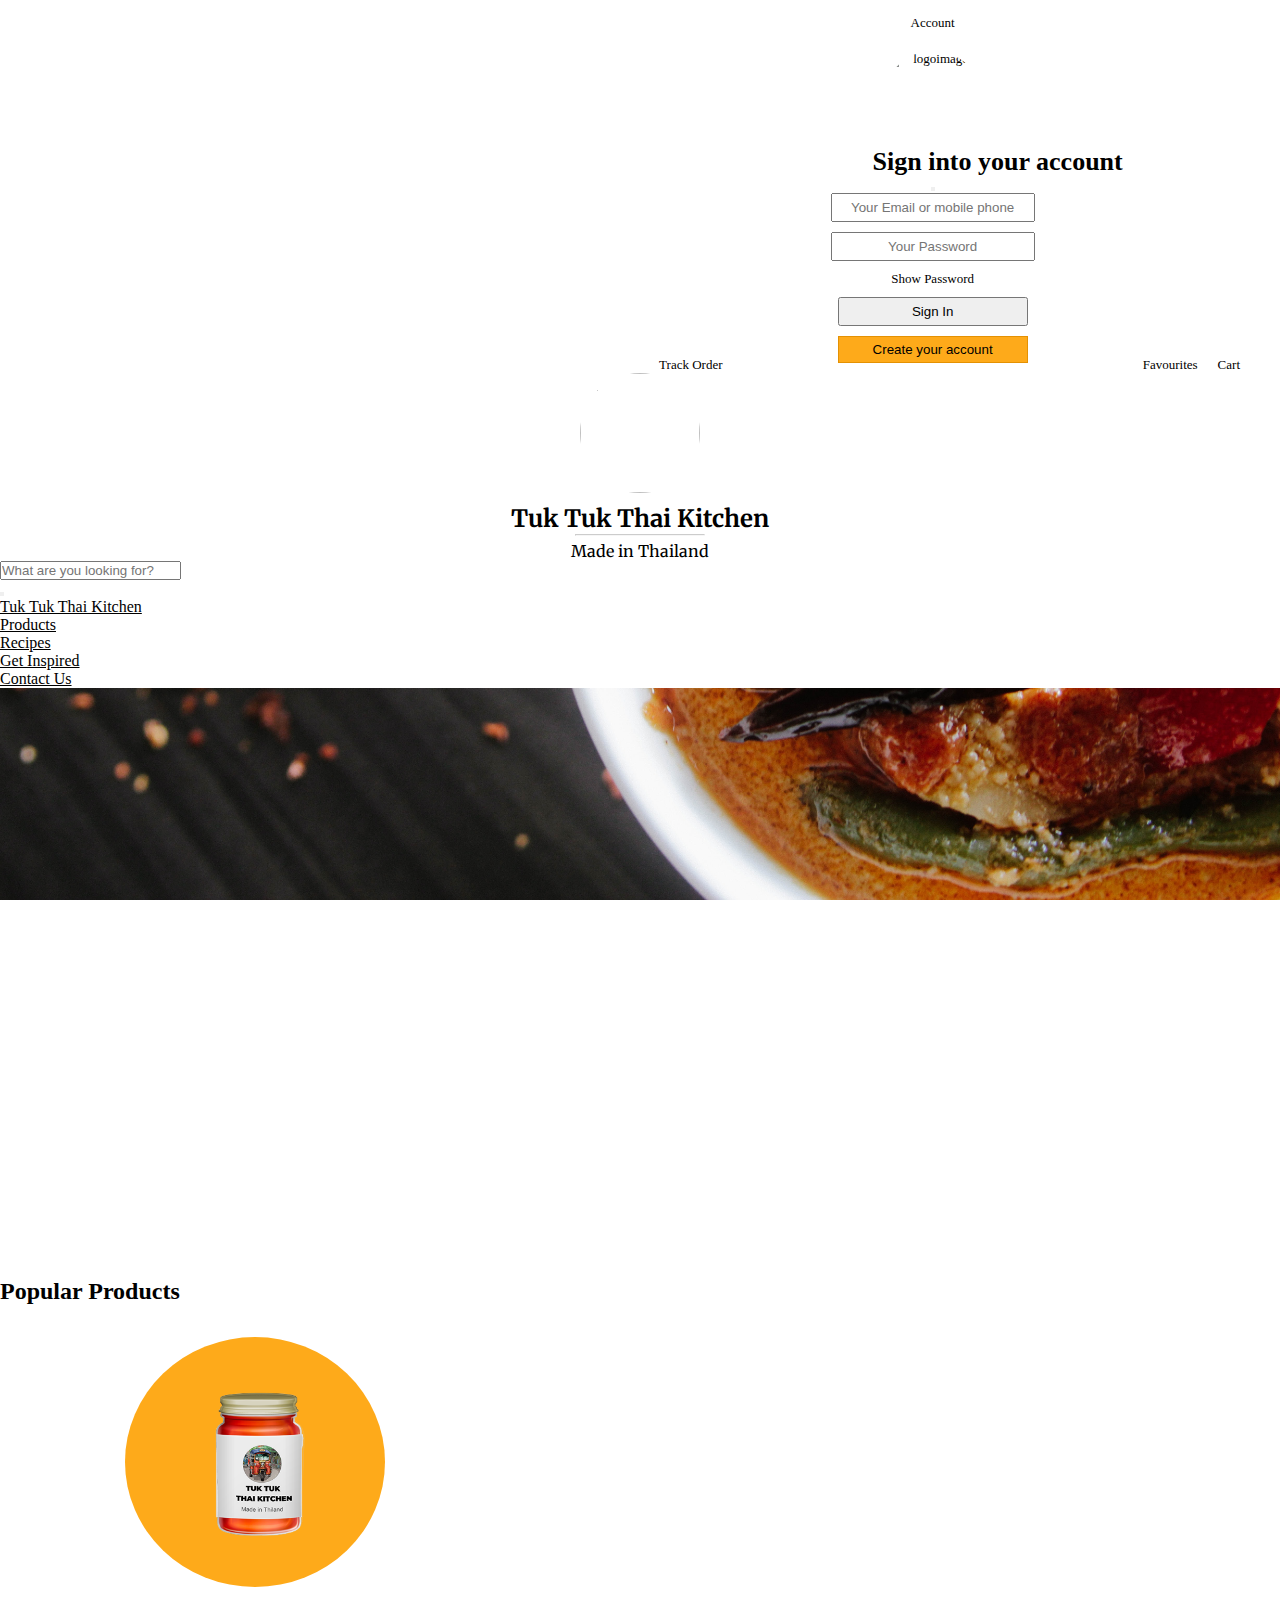
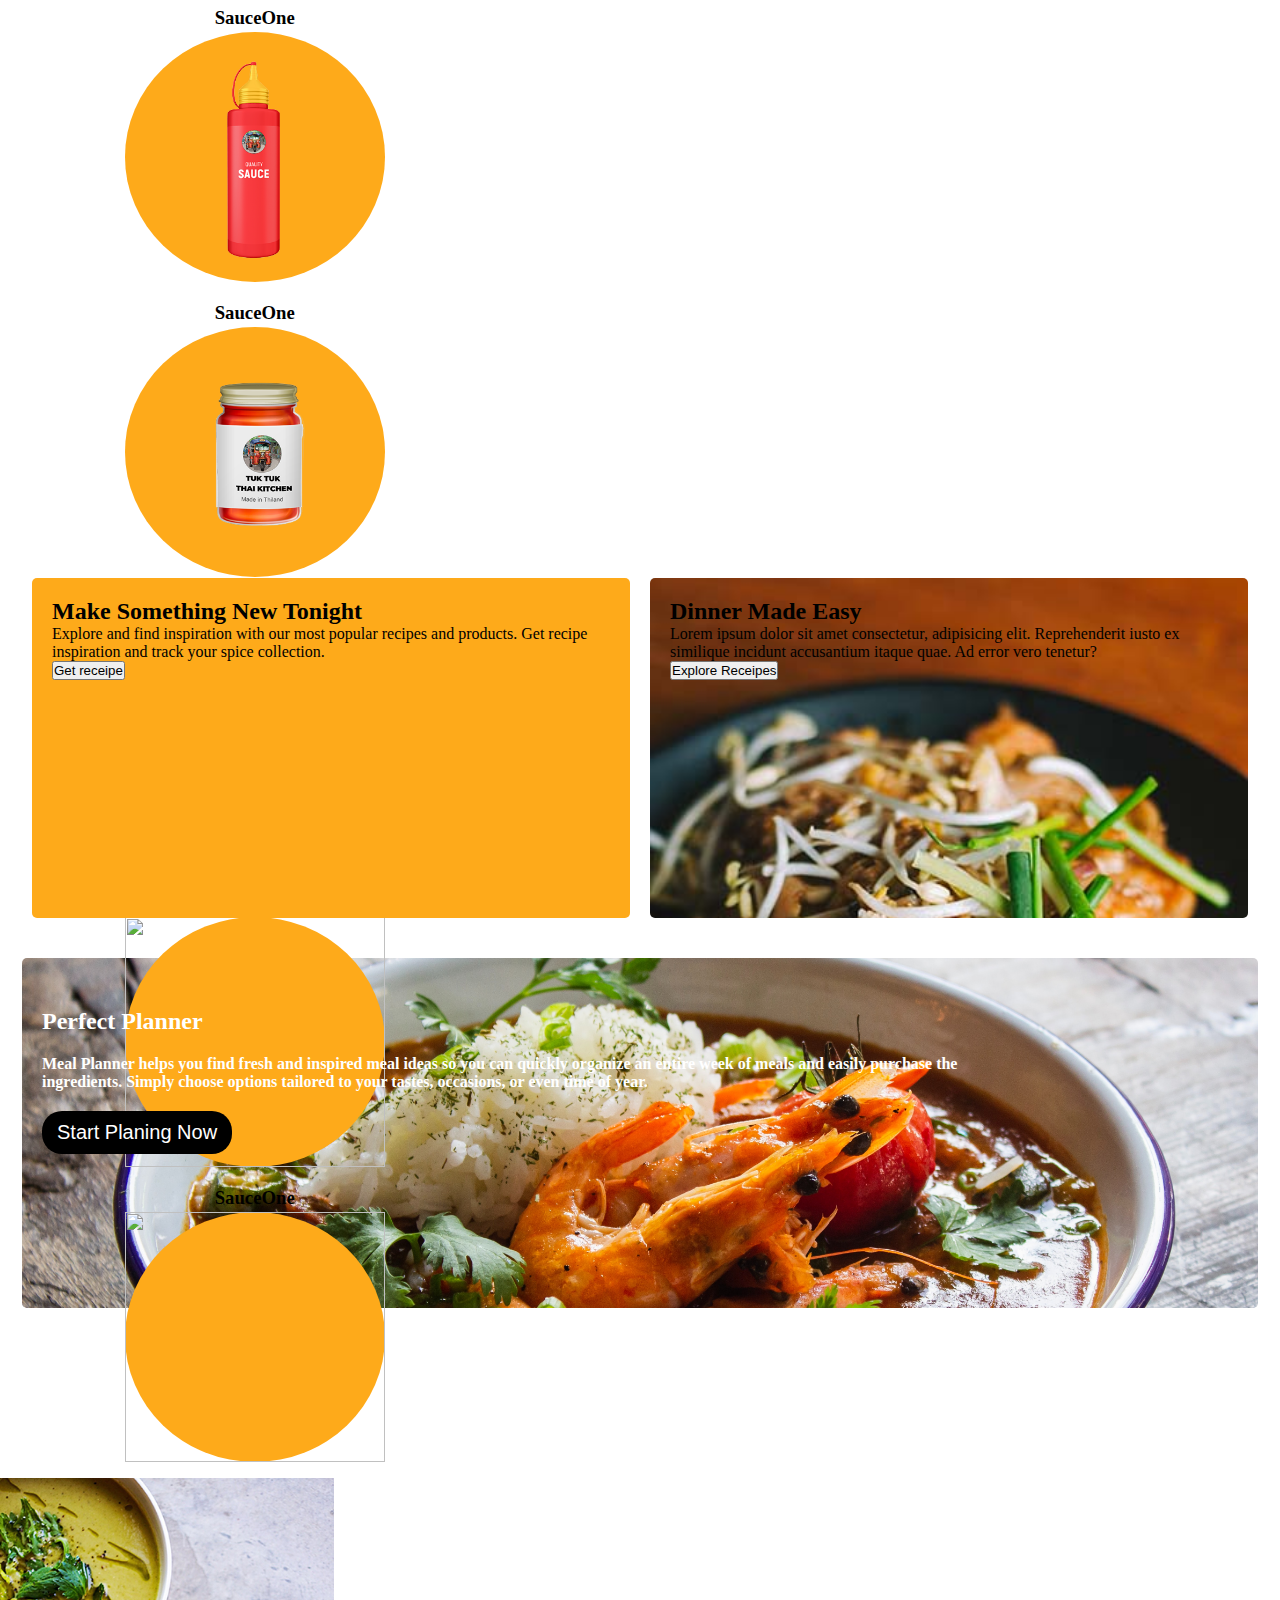
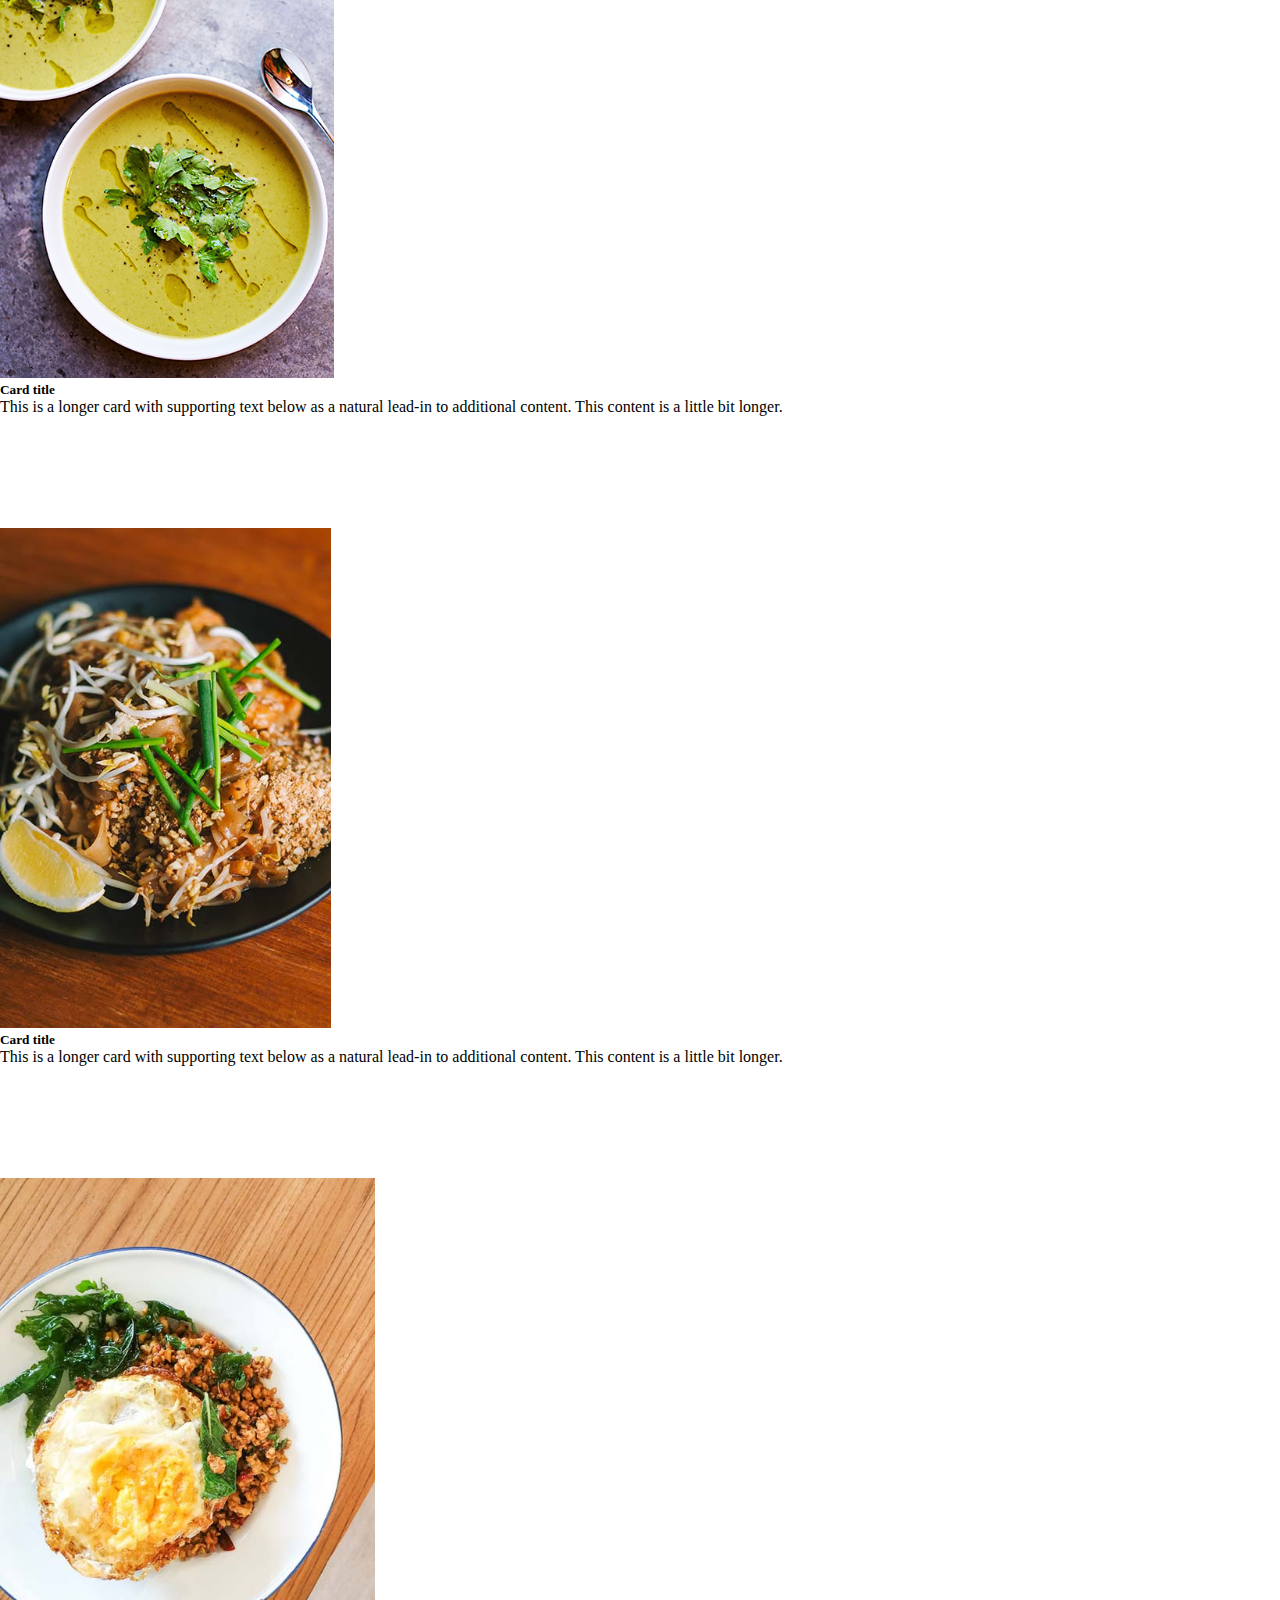
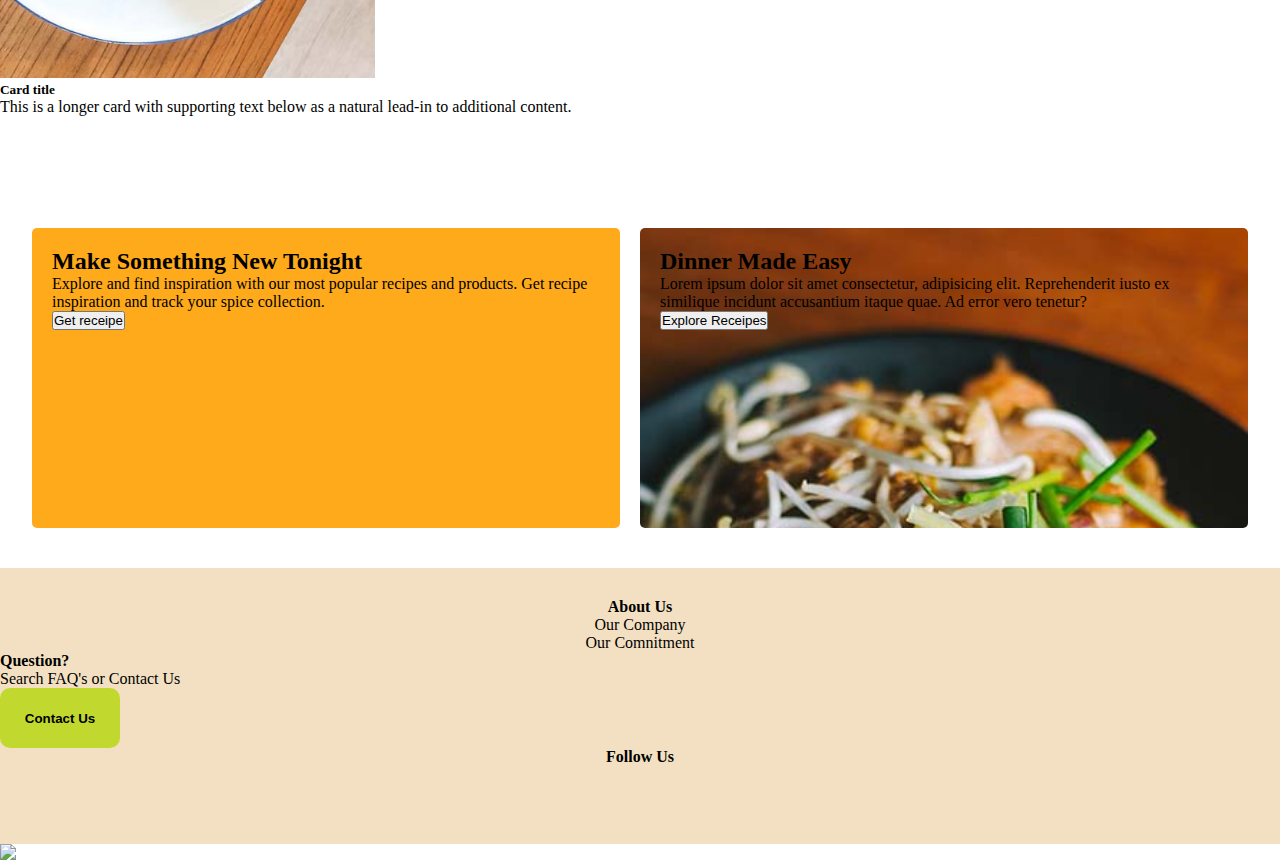
==== index.html @ 4a5ee9e7 "add" ====
<!doctype html>
<html lang="en">

<head>
  <meta charset="utf-8">
  <meta name="viewport" content="width=device-width, initial-scale=1">
  <title>Thai Kitchen</title>
  <link rel="icon" href="asset/image/H.png">
  <link href="https://cdn.jsdelivr.net/npm/bootstrap@5.2.2/dist/css/bootstrap.min.css" rel="stylesheet"
    integrity="sha384-Zenh87qX5JnK2Jl0vWa8Ck2rdkQ2Bzep5IDxbcnCeuOxjzrPF/et3URy9Bv1WTRi" crossorigin="anonymous">
  <!--below 2css link for slider-->
  <link rel="stylesheet" href="https://unpkg.com/flickity@2/dist/flickity.min.css">


  <link rel="stylesheet" href="asset/css/style.css">

</head>

<body>
  <!--top-->
  <div class="BigTopBox">
    <div class="smallBox">
      <i class="fa-solid fa-box"></i>
      <p>Track Order</p>
    </div>

    <div class="smallBox">
      <i class="fa-solid fa-user"></i>



      <!--pop up account -sign in accountbootsratp-->
      <!-- Button trigger modal -->
      <p class="" data-bs-toggle="modal" data-bs-target="#exampleModal">
        Account
      </p>

      <!-- Modal -->
      <div class="modal fade" id="exampleModal" tabindex="-1" aria-labelledby="exampleModalLabel" aria-hidden="true">
        <div class="modal-dialog">
          <div class="modal-content">
            <!--logo on top of sign in account-->
            <div>
              <img src="asset/image/Tuk-Tuk_red_02_CL copy.jpg" class="imageLogoAcc" alt="logoimage"><br>
            </div>

            <div class="modal-header">



              <!--logo top of sign in account box-->

              <h1 class="modal-title fs-5" id="exampleModalLabel">Sign into your account</h1>
              <button type="button" class="btn-close" data-bs-dismiss="modal" aria-label="Close"></button>
            </div>
            <!--model body and custome class control sign in box-->
            <div class="modal-body signinBox">
              <!--log in form-->
              <form action="">
                <input type="email" placeholder="Your Email or mobile phone">
                <input type="password" placeholder="Your Password"><span id="showPassword">Show Password</span>
                <input type="submit" value="Sign In">
                <input type="button" value="Create your account">
              </form>
            </div>

          </div>
        </div>
      </div>


      <!--end pop up account-->




    </div>

    <div class="smallBox">
      <i class="fa-solid fa-heart"></i>
      <p>Favourites</p>
    </div>

    <div class="smallBox">
      <i class="fa-solid fa-cart-shopping"></i>
      <p>Cart</p>
    </div>


  </div>



  <!--logo-->
  <div class="logo">
    <img src="asset/image/Tuk-Tuk_red_02_CL copy.jpg">
    <h2>Tuk Tuk Thai Kitchen</h2>
    <hr>
    <p>Made in Thailand</p>



  </div>

  <!--serachBox-->
  <nav class="navbar">
    <form class="container searchBox">
      <div class="input-group">

        <input type="text" class="form-control" placeholder="What are you looking for?" aria-label="Username"
          aria-describedby="basic-addon1">
        <span class="input-group-text bgSearchIcon" id="basic-addon1"><i
            class="fa-solid fa-magnifying-glass"></i></span>

      </div>
    </form>
  </nav>


  <!--start navBar-->
  <!--nav-link target a tag --boostrap-->
  <nav class="navbar navigationCustom navbar-expand-lg navBartSticky">
    <div class="container-fluid ">

      <button class="navbar-toggler" type="button" data-bs-toggle="collapse" data-bs-target="#navbarSupportedContent"
        aria-controls="navbarSupportedContent" aria-expanded="false" aria-label="Toggle navigation">
        <span class="navbar-toggler-icon"></span>
      </button>
      <div class="collapse navbar-collapse" id="navbarSupportedContent">
        <ul class="navbar-nav  m-auto mb-2 mb-lg-0">
          <li class="nav-item">
            <a class="nav-link" aria-current="page" href="#">Tuk Tuk Thai Kitchen</a>
            <!--remove active - when touch it give active color as we change-->
          </li>

          <li class="nav-item">
            <a class="nav-link" href="#" onclick="dropdown()">Products</a>

            <!--start drop down-->

            <div class="bigContainer" id="toggle">
              <!--toggle means show and hide-->
              <h4>Products</h4>
              <div class="mainBoxNav">
                <div class="smallBoxNav">
                  <ul>

                    <li><b><a href="">Herb & Spice</a></b></li>
                    <li><a href=""> Spice</a></li>
                    <li><a href=""> Spice Blends</a></li>
                    <li><a href="">Grinders</a></li>
                  </ul>
                </div>


                <div class="smallBoxNav">
                  <ul>

                    <li><b><a href="">Sauces</a></b></li>
                    <li><a href=""> Northern Sauces</a></li>
                    <li><a href="">Traditional Sauces</a></li>
                    <li><a href="">Southern Sauces</a></li>
                  </ul>
                </div>



                <div class="smallBoxNav">
                  <ul>

                    <li><b><a href="">Receipe Mixes</a></b></li>
                    <li><a href=""> Northern Food</a></li>
                    <li><a href="">Traditional Food</a></li>
                    <li><a href=""> Southern Food</a></li>
                  </ul>
                </div>

                <div class="smallBoxNav">
                  <ul>

                    <li><b><a href="">More Products</a></b></li>
                    <li><a href=""> Coconut Milk</a></li>
                    <li><a href="">products</a></li>
                    <li><a href=""> products</a></li>
                  </ul>
                </div>



                <div class="smallBoxNav">
                  <ul>

                    <li><a href="">Where to buy</a></li>

                  </ul>
                </div>


              </div>
            </div>

            <!--end drop down-->
          </li>
          <li class="nav-item">
            <a class="nav-link" href="#">Recipes</a>
          </li>
          <li class="nav-item">
            <a class="nav-link" href="#">Get Inspired</a>
          </li>

          <li class="nav-item">
            <a class="nav-link" href="#">Contact Us</a>
          </li>



        </ul>

      </div>
    </div>
  </nav>


  <!--end NavBar--bootstrap grid-->

  <!--big hero section-->
  <div class="bigHero-bigBox">
    <h1>GIVE MORE FLAVOR</h1>
  </div>


  <!--slider popular product-->
  <section class="equalSizeSection spacePopproduct">
    <div>

      <h2 class="py-5 text-center ">Popular Products</h2>

      <!-- Flickity HTML init -->
      <div class="main-carousel" data-flickity='{ "cellAlign": "left", "contain": true }'>

        <div class="carousel-cell">
          <div class="circle"><img src="asset/image/jarTuktuk-BGremove.png"></div>
          <h3>SauceOne</h3>
        </div>

        <div class="carousel-cell">
          <div class="circle"><img src="asset/image/sauceBottleBGremove.png"></div>
          <h3>SauceOne</h3>
        </div>

        <div class="carousel-cell">
          <div class="circle"><img src="asset/image/jarTuktuk-BGremove.png"></div>
          <h3>SauceOne</h3>
        </div>


        <div class="carousel-cell">
          <div class="circle"><img src="asset/image/product1.png"></div>
          <h3>SauceOne</h3>
        </div>

        <div class="carousel-cell">
          <div class="circle"><img src="asset/image/product1.png"></div>
          <h3>SauceOne</h3>
        </div>


        <div class="carousel-cell">
          <div class="circle"><img src="asset/image/product1.png"></div>
          <h3>SauceOne</h3>
        </div>

      </div>


    </div>


  </section>
  <!--end slider-->

  <!--perfect planner-->
  <section class=" equalSizeSection ">
    <!--two box section-->
    <div class="twoBox-bigBox">
      <div class="smallBoxOne">
        <h2>Make Something New Tonight</h2>
        <p>Explore and find inspiration with our most popular recipes and products.
       Get recipe inspiration and track your spice collection.</p>
     <button>Get receipe</button>

      </div>
      <div class="smallBoxTwo">
<h2>Dinner Made Easy</h2>
<p>Lorem ipsum dolor sit amet consectetur, adipisicing elit. Reprehenderit iusto ex similique incidunt accusantium itaque quae. Ad error vero tenetur?</p>
<button>Explore Receipes</button>
      </div>


    </div>
    <!--end two box section-->

    <div class="perfectPlanner-bigBox">

      <h2>Perfect Planner</h2>
      <h4>Meal Planner helps you find fresh and inspired meal ideas so you can quickly organize an entire week of meals
        and easily purchase the ingredients. Simply choose options tailored to your tastes, occasions, or even time of
        year.</h4>

      <input type="button" value="Start Planing Now" class="buttonPerfectPlaner">

    </div>

  </section>


  <!--receipe-->

  <div class="row row-cols-1 row-cols-md-3 g-4">
    <div class="col">
      <div class="card indexImg">
        <img src="asset/image/curryIndexPagesmall.jpg" class="card-img-top" alt="curry">
        <div class="card-body">
          <h5 class="card-title">Card title</h5>
          <p class="card-text">This is a longer card with supporting text below as a natural lead-in to additional
            content. This content is a little bit longer.</p>
        </div>
      </div>
    </div>
    <div class="col">
      <div class="card indexImg">
        <img src="asset/image/padthaiIndexPagesmall.jpg" class="card-img-top" alt="padThai">
        <div class="card-body">
          <h5 class="card-title">Card title</h5>
          <p class="card-text">This is a longer card with supporting text below as a natural lead-in to additional
            content. This content is a little bit longer.</p>
        </div>
      </div>
    </div>
    <div class="col">
      <div class="card indexImg">
        <img src="asset/image/stirfriedIndexPagesmall.jpg" class="card-img-top" alt="...">
        <div class="card-body">
          <h5 class="card-title">Card title</h5>
          <p class="card-text">This is a longer card with supporting text below as a natural lead-in to additional
            content.</p>
        </div>
      </div>
    </div>

  </div>

  <!--end receipe-->



  <!--two box section-->
  <div class="twoBox-bigBox2">
    <div class="smallBoxOne2">
      <h2>Make Something New Tonight</h2>
      <p>Explore and find inspiration with our most popular recipes and products.
     Get recipe inspiration and track your spice collection.</p>
   <button>Get receipe</button>

    </div>
    <div class="smallBoxTwo2">
<h2>Dinner Made Easy</h2>
<p>Lorem ipsum dolor sit amet consectetur, adipisicing elit. Reprehenderit iusto ex similique incidunt accusantium itaque quae. Ad error vero tenetur?</p>
<button>Explore Receipes</button>
    </div>


  </div>
  <!--end two box section-->



















  <!--start footer-->
  <footer>
    <div class="container-fluid">
      <!--container-fluid have no space left and right-->
      <div class="row">
        <!--first col1 about us-->
        <div class="col">
          <div class="aboutUs">
            <h4>About Us</h4>
            <a href="">Our Company</a>
            <a href="">Our Comnitment</a>

          </div>
        </div>
        <!--col2 contact-->
        <div class="col text-center">

          <h4>Question?</h4>
          <p>Search FAQ's or Contact Us</p>

          <a href=""><button class="mainPage-button">Contact Us</button></a>

        </div>
        <!--col3 social media-->

        <div class="col bigBoxSocial">
          <h4>Follow Us</h4>
          <div class="topRowSocial">

            <a href=""><i class="fa-brands fa-facebook"></i></a>
            <a href=""><i class="fa-brands fa-instagram"></i></a>
            <a href=""><i class="fa-brands fa-twitter"></i></a>


            <a href=""><i class="fa-brands fa-tiktok"></i></a>
            <a href=""><i class="fa-brands fa-youtube"></i></a>
            <a href=""><i class="fa-brands fa-pinterest"></i></a>
          </div>

        </div>
      </div>
    </div>


  </footer>

  <img src="asset/image/tuktukfull-removebg-preview.png">








  <!--end footer-->
  <script src="asset/js /script.js"></script>
  <script src="https://kit.fontawesome.com/42d8882816.js" crossorigin="anonymous"></script>

  <script src="https://cdn.jsdelivr.net/npm/bootstrap@5.2.2/dist/js/bootstrap.bundle.min.js"
    integrity="sha384-OERcA2EqjJCMA+/3y+gxIOqMEjwtxJY7qPCqsdltbNJuaOe923+mo//f6V8Qbsw3"
    crossorigin="anonymous"></script>
  <!--below script for slider-->

  <script src="https://unpkg.com/flickity@2/dist/flickity.pkgd.min.js"></script>
  <!--jquery link-->

  <script type="text/javascript" src="https://ajax.googleapis.com/ajax/libs/jquery/2.1.3/jquery.  
min.js"></script>

  <!--after put css javascript and jaquery and then we can add the code html template of slide-->
  <script>
    $('.main-carousel').flickity({
      // options
      cellAlign: 'left',
      contain: true, groupCells: 3
    });

  </script>




</body>

</html>
---- asset/css/style.css ----
@import url('https://fonts.googleapis.com/css2?family=Merriweather:wght@400;700;900&display=swap');

* {
  margin: 0;
  padding: 0;
}
html,
body {
 
}
:root {
  --orange: #feaa1a;
  --base: #f3e0c2;
  --darkGreen: #7d8b11;
  --lightGreen: #c1d92e;
}

/*top section*/
.BigTopBox {
  display: flex;
  align-items: flex-end;
  justify-content: end;
  padding-right: 30px;
  padding-top: 15px;
}
.smallBox {
  margin: 0px 10px;

  text-align: center;
  font-size: 13px;
}

/*logo*/
.logo {
  font-family: 'Merriweather', serif;
  text-align: center;
}

.logo img{
height: 120px;
width: 120px;
object-fit: cover;
border-radius: 100%;
margin-bottom: 10px;
}
.logo hr {
  width: 10%;
  margin: auto;
  margin-bottom: 5px;
}
hr {
  color: black;
  opacity: 0.5;
}

/*increase size search box use input*/
.searchBox {
  width: 50%;
}

/*change color background icon button*/
.bgSearchIcon {
  background-color: #515a5a;
  color: white; /*change icon search to white*/
}
/*all a tag on nav bar--bootstrap class*/
.nav-link {
  color: black;
}
.nav-link:hover {
  color: green;
}

.navigationCustom {
  position: relative !important; /* realtive work as a parent -- absolute is a child*/

 

}
/*make navbar sticky*/
.navBartSticky{
  position:sticky!important;
  top: 0;
  left: 0;
width: 100%;
background-color: white;
z-index: 1000;
}




/*dropdown mainbox*/
.mainBoxNav {
  display: flex;
  justify-content: space-between;
  width: 100%;
  margin: auto;
  padding-right: 20px;
 
}

.bigContainer {
  width: 90%;
  margin: auto;
  position: absolute; /*ABSOLUTE IS CHILD --absolute need to top or bottom// and left or right to make it work*/
  top: 90%;
  left: 5%;
  z-index: 2;
  padding: 20px 0px;
  display: none;
  background-color: white;
}
/*smallboxnav control before head product --the whole box*/
.smallBoxNav {
  margin-top: 20px;
}

.smallBoxNav b {
  font-size: 18px;
}

/*remove line--come with a tag*/
.smallBoxNav li a {
  text-decoration: none;
  color: black;
}
/*remove dott from li*/
.smallBoxNav li {
  list-style: none;
}
.bigContainer h4 {
  text-align: center;
}

/*sign in acccount box- index page*/
.signinBox input{
display: block;
margin:  0px auto 10px auto;
width: 50%;
padding: 5px;


}

.signinBox input::placeholder{

text-align: center;
}
/*submitbox account index*/
.signinBox input[type=submit]{
margin-top: 10px;

}


.signinBox input[type=submit]:hover{
  background-color: #feaa1a;
  border: 1px solid #e49103;
 
}

.signinBox input[type=button]{
  background-color: #feaa1a;
  border: 1px solid #e49103;
  
}

.signinBox input[type=button]:hover{

  background-color: rgb(245, 160, 3);
}

/*account sign in /logo box*/
.imageLogoAcc{
  width: 100px;
  height: 100px;
  border-radius: 100%;
  object-fit: cover;
  display: block;
  margin: 20px auto 0px auto;

}

.modal-title{
margin-top: -20px;
display: block;
margin-left:130px ;
}



/*footer*/

footer {
  background-color: var(--base);
  padding: 30px 0px;
}

.aboutUs {
  height: auto;
  display: flex;
  align-items: center;
  justify-content: center;

  flex-direction: column; /*important to put this if we want different line*/
}

/*remove line*/
.aboutUs a {
  text-decoration: none;
  color: black;
}

.mainPage-button {
  width: 120px;
  height: 60px;
  background-color: var(--lightGreen);
  border-radius: 10px;
  border: none;
  font-weight: bold;
}

/*social media*/

.bigBoxSocial {
  text-align: center;
}

.bigBoxSocial h4 {
  margin-bottom: 10px;
  text-align: center;
}

.bigBoxSocial a {
  color: var(--orange);
  font-size: 25px;
  margin: 0px 10px;
}

.topRowSocial {
  margin-top: 20px;
}

/*big-hero*/
.bigHero-bigBox {
  background-image: url("../image/BigHeroPic-curry.jpg");
  height: 60vh;
background-size: cover;
position: relative;/*parent control whole box*/
background-attachment: fixed;
z-index: -1;
}
/*give more flavour*/
.bigHero-bigBox  h1{
  color: white;
  position: absolute;/*child*/
bottom: 40px;
left: 40px;

}

/*slider on index page*/

/* small box each cariusel*/
.carousel-cell{
width: 33%;
height: 295px;
margin: 0px 10px;
display: flex;
align-items: center;
justify-content: center;
flex-direction: column;


}

.carousel-cell h3{
  margin-top: 20px;
}

.carousel-cell img{
  width: 100%;
  height: 250px;
  object-fit: cover;/*pic not stretch*/
  margin-top: -30px;
  display: block;
  margin: auto;


}
/*move arrow slide up*/
.main-carousel{
height: 350px;
margin: 20px 50px;

}

/*circle around product pic*/
.circle{
  width: 260px;
  height: 280px;
  background-color: #feaa1a;
border-radius: 100%;
display: flex;
align-items: center;
justify-content: center;
margin-top: 20px;



}
/*control all section to be eqaul when scroll*/
.equalSizeSection{
height: 100vh;


}


.spacePopproduct{
  padding-top: 50px;
}
/*two box above perfect planner*/
.twoBox-bigBox{
  width: 95%;
  display: flex;
  align-items: center;
  justify-content: space-between;
margin: 0px auto 40px auto;

}

.smallBoxOne{
 width: 48%;
 height: auto;
 background-color: #feaa1a;
 padding: 20px;
 height: 300px;
margin-right: 20px;
border-radius: 5px;

}


.smallBoxTwo{
  width: 48%;
  height: auto;
background-image: url("../image/padthaiIndexPagesmall.jpg");
background-repeat: no-repeat;
background-size: cover;
padding: 20px;
height: 300px;
border-radius: 5px;

}

/*sample css grid*/

.twoBox-bigBox2{
  width: 95%;
 display: grid;
 grid-template-columns: repeat(2, 1fr);
 /* 1)either use 1fr 2fr fr means 1 box small and another bigger 
 responsive-also can use % but fr is better
 2) or use equal size use repeat(2, 1fr)means 2 box and 1 fr
 2)no need width for small box coz we already use fr*/
margin: 0px auto 40px auto;
grid-template-rows: 300px;
/*control height from main box*/

}

.smallBoxOne2{

 height: auto;
 background-color: #feaa1a;
 padding: 20px;

margin-right: 20px;
border-radius: 5px;

}


.smallBoxTwo2{

  height: auto;
background-image: url("../image/padthaiIndexPagesmall.jpg");
background-repeat: no-repeat;
background-size: cover;
padding: 20px;

border-radius: 5px;

}







/*perfect planner section*/
.perfectPlanner-bigBox{
height: 300px;
width: 95%;
background-image: url("../image/shirmpDish.jpg");
background-size: cover;
background-position: center center;
padding: 50px 0px 0px 20px;/*work like a clock top right botttom left*/
color: white;
margin: auto;
border-radius: 5px;
}


.perfectPlanner-bigBox h4{
width: 80%;
margin: 20px 0px;

}
/*control button perfect planner*/
.buttonPerfectPlaner{
padding: 10px 15px;
background-color: black;
color: white;
border-radius: 20px;
font-size: 20px;
border: none;

}
/*receipe section*/
.indexImg{
height: 650px;

}

 .indexImg img{
  height: 500px;
  object-fit: cover;
}
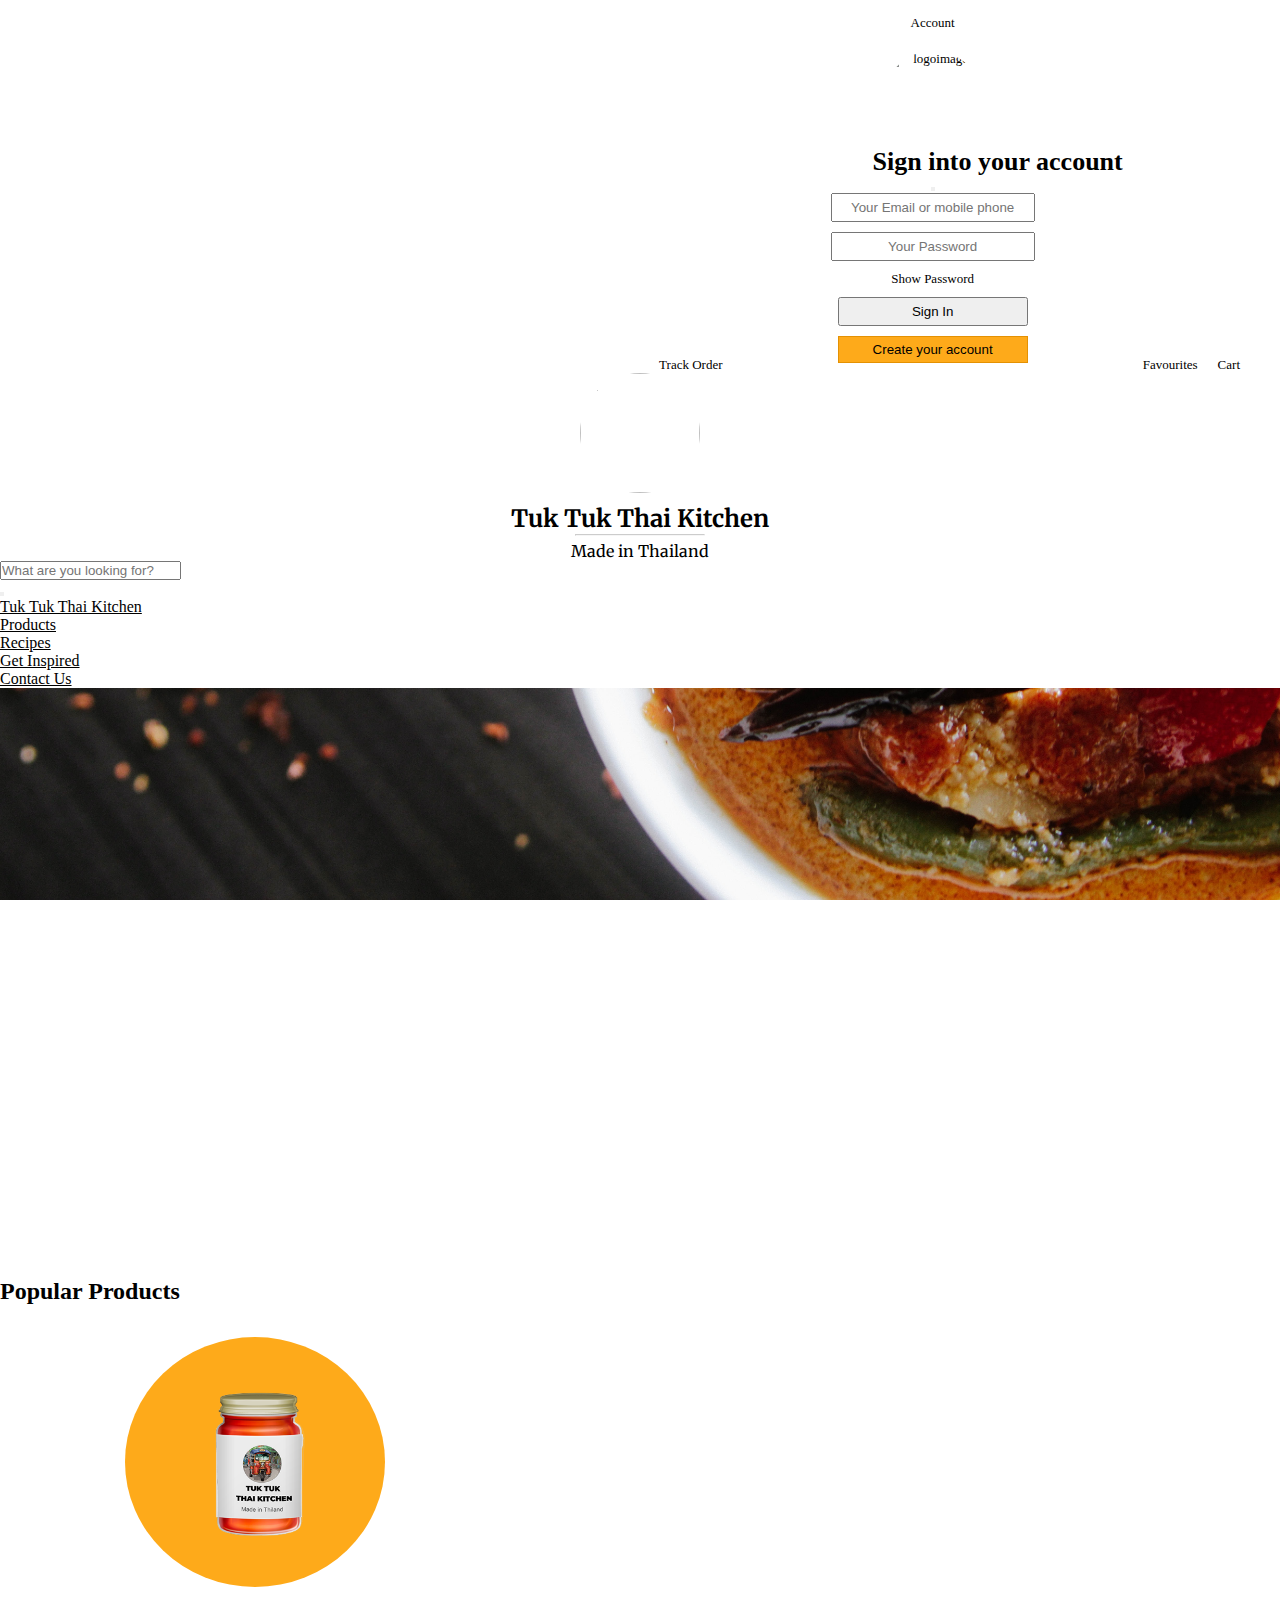
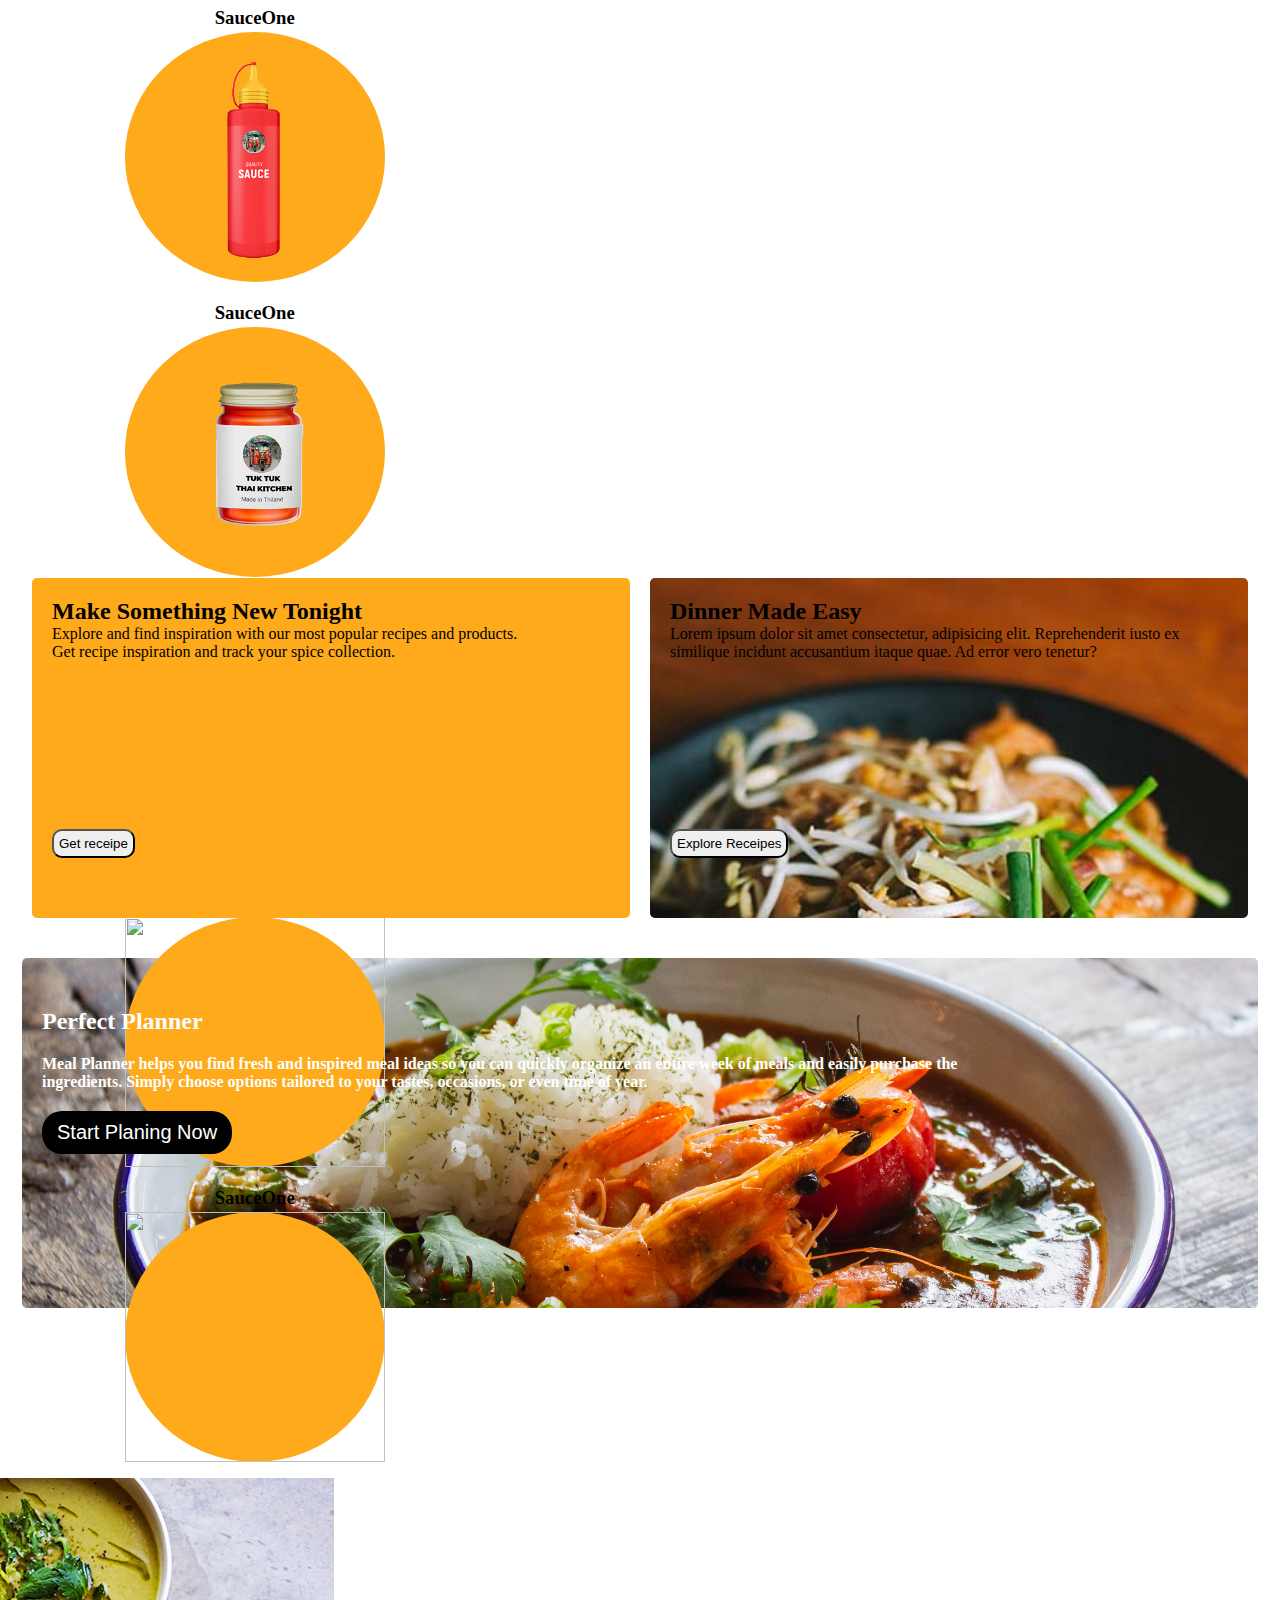
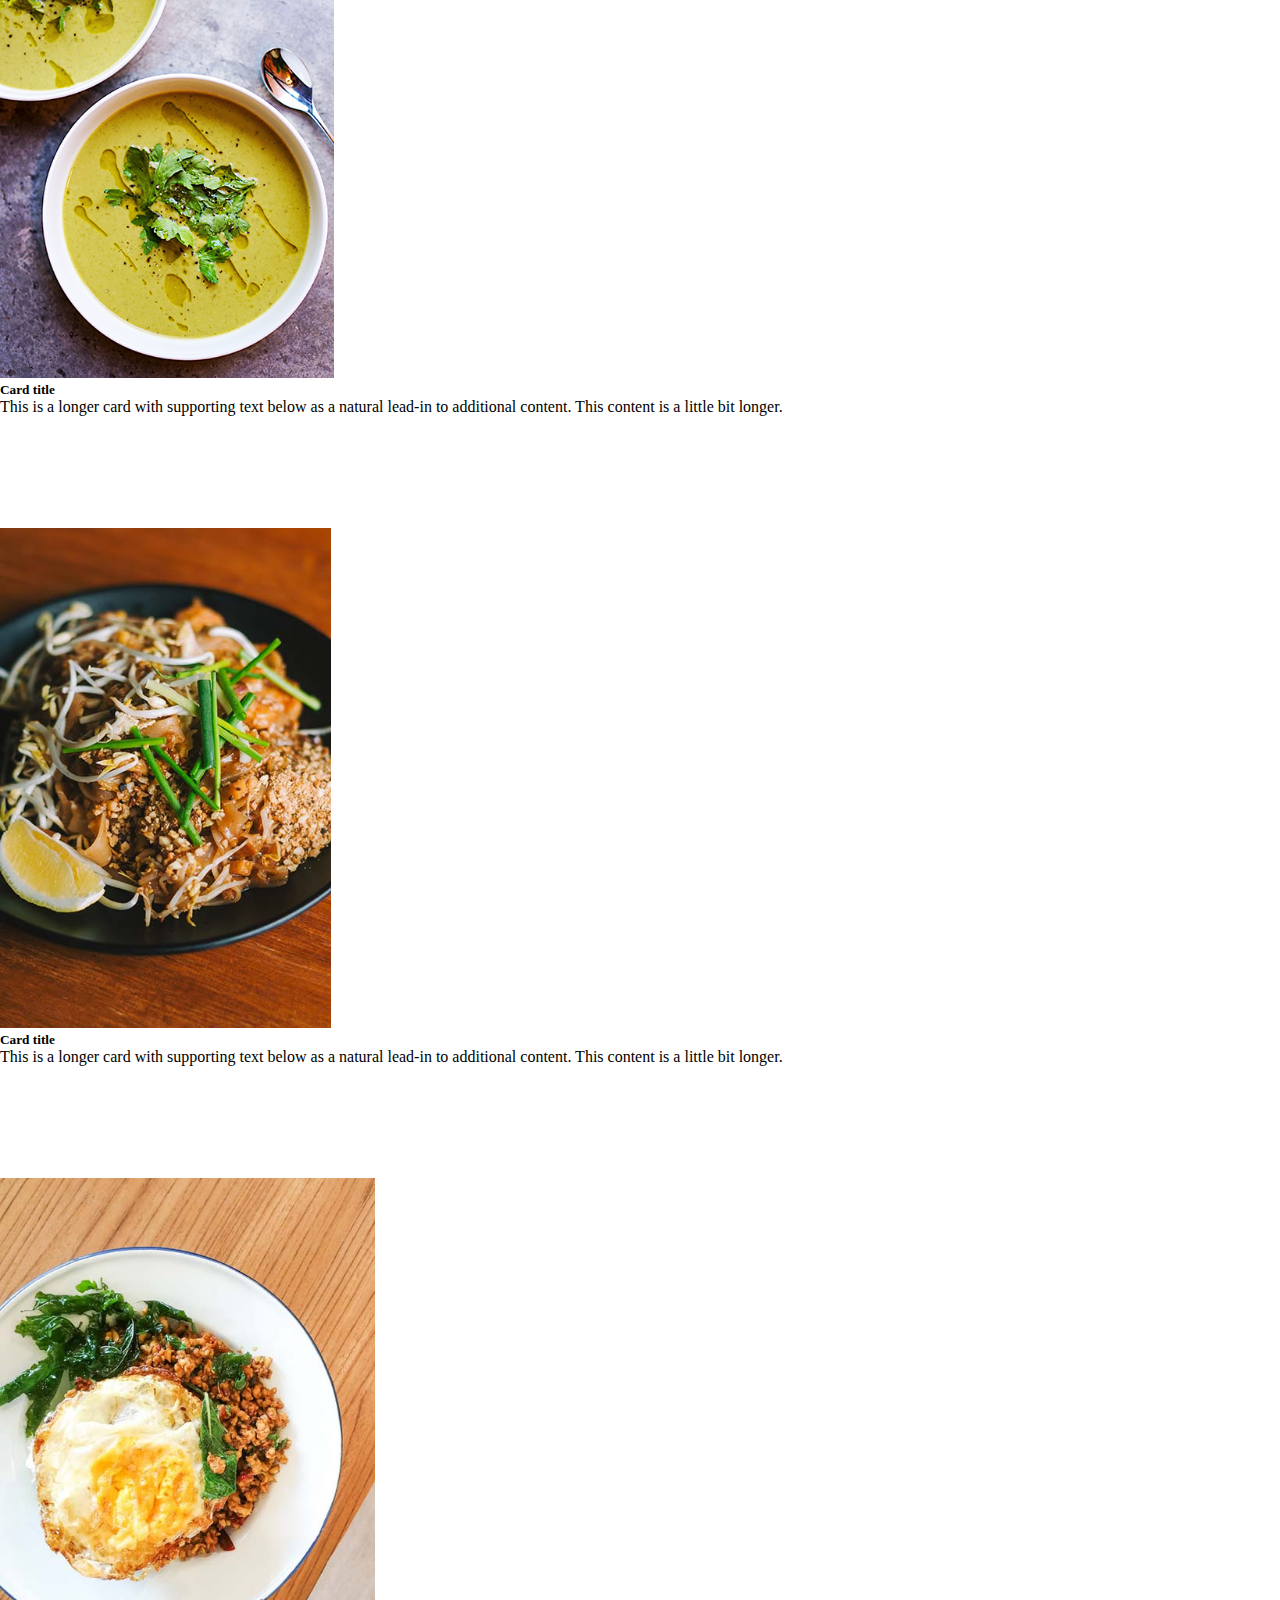
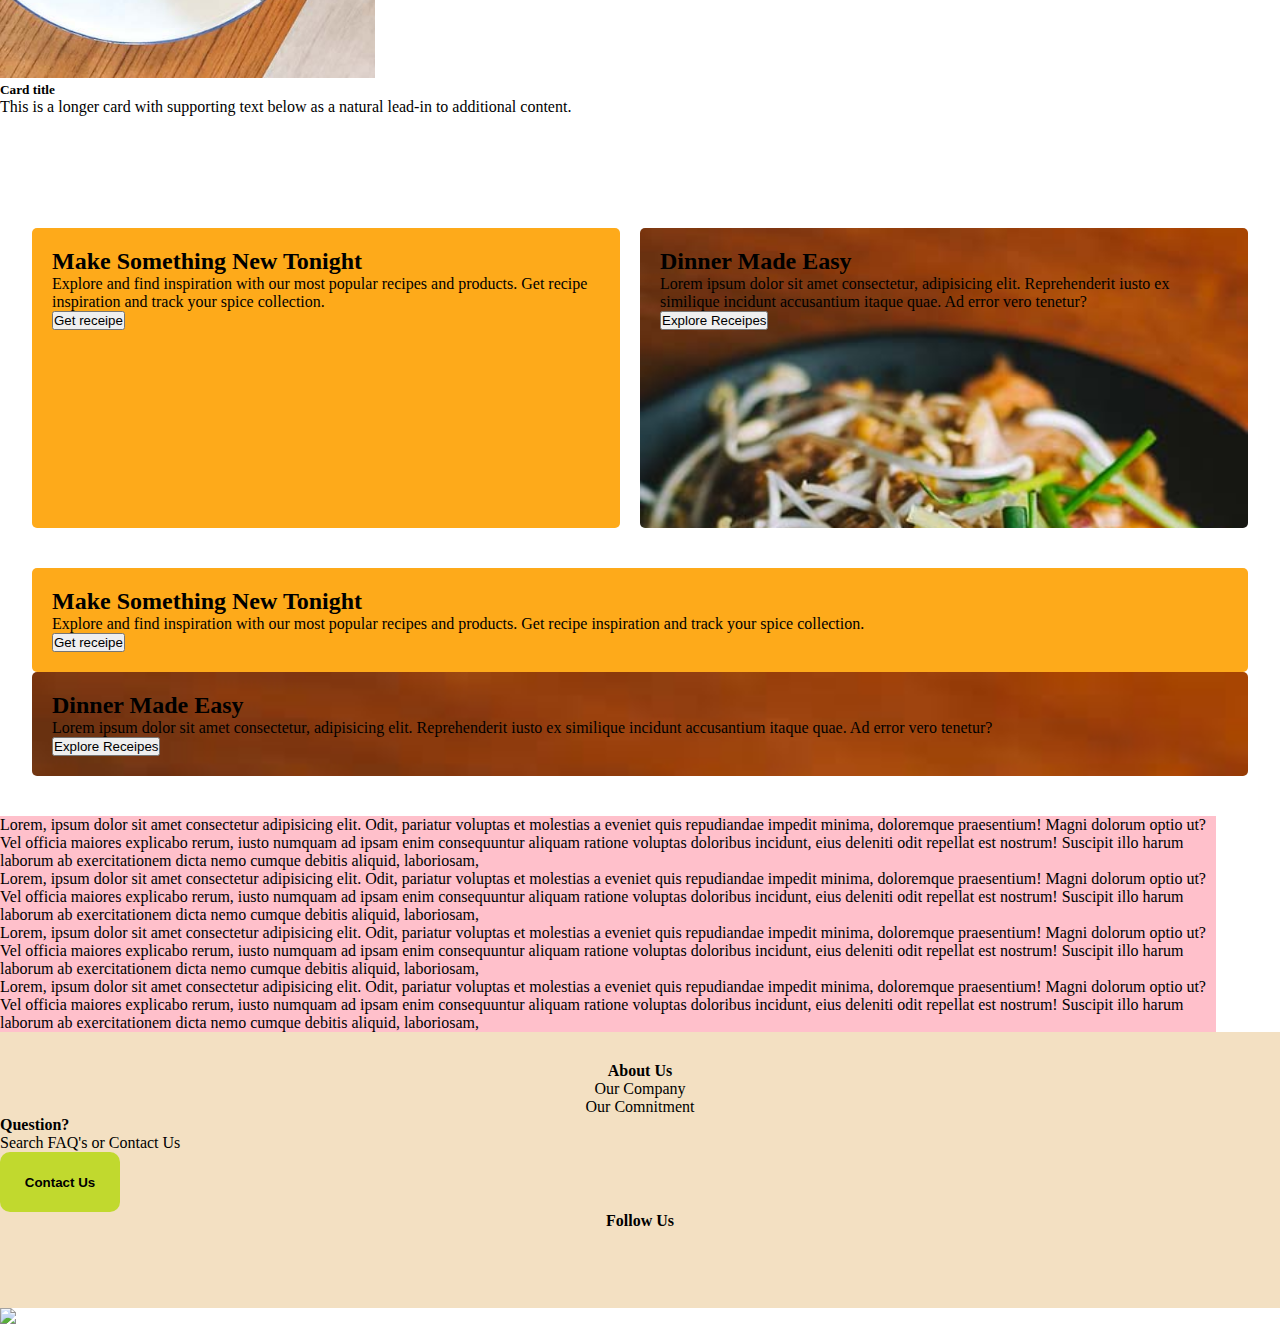
==== commit 20f7775e: "add" ====
--- a/index.html
+++ b/index.html
@@ -283,17 +283,17 @@
   <section class=" equalSizeSection ">
     <!--two box section-->
     <div class="twoBox-bigBox">
-      <div class="smallBoxOne">
+      <div class="smallBoxOne p-4">
         <h2>Make Something New Tonight</h2>
         <p>Explore and find inspiration with our most popular recipes and products.
-       Get recipe inspiration and track your spice collection.</p>
-     <button>Get receipe</button>
+          <br>Get recipe inspiration and track your spice collection.</p>
+     <button class="moveButton">Get receipe</button>
 
       </div>
       <div class="smallBoxTwo">
 <h2>Dinner Made Easy</h2>
 <p>Lorem ipsum dolor sit amet consectetur, adipisicing elit. Reprehenderit iusto ex similique incidunt accusantium itaque quae. Ad error vero tenetur?</p>
-<button>Explore Receipes</button>
+<button class="moveButtonTwo">Explore Receipes</button>
       </div>
 
 
@@ -354,7 +354,7 @@
 
 
 
-  <!--two box section-->
+  <!--just-practice 2 box with grid-->
   <div class="twoBox-bigBox2">
     <div class="smallBoxOne2">
       <h2>Make Something New Tonight</h2>
@@ -371,7 +371,82 @@
 
 
   </div>
-  <!--end two box section-->
+  <!--end two box with grid-->
+
+
+ <!--justPractice 2 box with boostrap/ divide 12 by 2=6 so col 6 for 2 box// and 12 for 1 box-->
+ <div class="twoBox-bigBox4 row row-cols-1 row-cols-md-2 g-3"><!--g-3 is grid gap-->
+  <div class="col">
+  <div class="smallBoxOne4 ">
+    <h2>Make Something New Tonight</h2>
+    <p>Explore and find inspiration with our most popular recipes and products.
+   Get recipe inspiration and track your spice collection.</p>
+ <button>Get receipe</button>
+
+  </div>
+
+</div>
+
+<div class="col">
+  <div class="smallBoxTwo4">
+<h2>Dinner Made Easy</h2>
+<p>Lorem ipsum dolor sit amet consectetur, adipisicing elit. Reprehenderit iusto ex similique incidunt accusantium itaque quae. Ad error vero tenetur?</p>
+<button>Explore Receipes</button>
+  </div>
+
+
+</div>
+</div>
+
+<!--end two box with boostrap-->
+
+<!--practice 4 boxes boostrap-->
+<!--first 2 boxes side by side-->
+
+<div class="big4Box row row-cols-1 row-cols-md-2 m-auto g-3">
+  <!--make new div for and put col to make gap bettween-->
+<div class="col">
+
+<div class="boxOneP">
+  <p>Lorem, ipsum dolor sit amet consectetur adipisicing elit. Odit, pariatur voluptas et molestias a eveniet quis repudiandae impedit minima, doloremque praesentium! Magni dolorum optio ut? Vel officia maiores explicabo rerum, iusto numquam ad ipsam enim consequuntur aliquam ratione voluptas doloribus incidunt, eius deleniti odit repellat est nostrum! Suscipit illo harum laborum ab exercitationem dicta nemo cumque debitis aliquid, laboriosam,</p>
+
+</div>
+</div>
+
+<div class="col">
+<div class="boxOneP">
+
+  <p>Lorem, ipsum dolor sit amet consectetur adipisicing elit. Odit, pariatur voluptas et molestias a eveniet quis repudiandae impedit minima, doloremque praesentium! Magni dolorum optio ut? Vel officia maiores explicabo rerum, iusto numquam ad ipsam enim consequuntur aliquam ratione voluptas doloribus incidunt, eius deleniti odit repellat est nostrum! Suscipit illo harum laborum ab exercitationem dicta nemo cumque debitis aliquid, laboriosam,</p>
+
+</div>
+
+</div>
+
+<div class="col">
+
+  <div class="boxOneP">
+    <p>Lorem, ipsum dolor sit amet consectetur adipisicing elit. Odit, pariatur voluptas et molestias a eveniet quis repudiandae impedit minima, doloremque praesentium! Magni dolorum optio ut? Vel officia maiores explicabo rerum, iusto numquam ad ipsam enim consequuntur aliquam ratione voluptas doloribus incidunt, eius deleniti odit repellat est nostrum! Suscipit illo harum laborum ab exercitationem dicta nemo cumque debitis aliquid, laboriosam,</p>
+  
+  </div>
+  </div>
+  
+  <div class="col">
+  <div class="boxOneP">
+  
+    <p>Lorem, ipsum dolor sit amet consectetur adipisicing elit. Odit, pariatur voluptas et molestias a eveniet quis repudiandae impedit minima, doloremque praesentium! Magni dolorum optio ut? Vel officia maiores explicabo rerum, iusto numquam ad ipsam enim consequuntur aliquam ratione voluptas doloribus incidunt, eius deleniti odit repellat est nostrum! Suscipit illo harum laborum ab exercitationem dicta nemo cumque debitis aliquid, laboriosam,</p>
+  
+  </div>
+  
+  </div>
+
+
+</div>
+
+<!--copy first 2 boxes and paste inside the-->
+
+
+
+
 
 
 
--- a/asset/css/style.css
+++ b/asset/css/style.css
@@ -6,6 +6,7 @@
 }
 html,
 body {
+  overflow-x: hidden;
  
 }
 :root {
@@ -339,6 +340,16 @@
  height: 300px;
 margin-right: 20px;
 border-radius: 5px;
+position: relative;
+
+}
+
+.moveButton{
+  position: absolute;
+  left: 20px;
+  bottom: 60px;
+  padding: 5px;
+  border-radius: 10px;
 
 }
 
@@ -352,10 +363,22 @@
 padding: 20px;
 height: 300px;
 border-radius: 5px;
-
-}
-
-/*sample css grid*/
+position: relative;
+}
+
+.moveButtonTwo{
+  position: absolute;
+  left: 20px;
+  bottom: 60px;
+  padding: 5px;
+  border-radius: 10px;
+
+}
+
+
+
+
+/*sjust practice 2 box css grid*/
 
 .twoBox-bigBox2{
   width: 95%;
@@ -395,9 +418,51 @@
 
 }
 
-
-
-
+/*sjust practice 2 box css boostrap*/
+
+.twoBox-bigBox4{
+  width: 95%;
+ 
+margin: 0px auto 40px auto;
+
+
+}
+
+.smallBoxOne4{
+
+ height: auto;
+ background-color: #feaa1a;
+ padding: 20px;
+
+
+border-radius: 5px;
+
+}
+
+
+.smallBoxTwo4{
+
+  height: auto;
+background-image: url("../image/padthaiIndexPagesmall.jpg");
+background-repeat: no-repeat;
+background-size: cover;
+padding: 20px;
+
+border-radius: 5px;
+
+}
+
+/*practice4Box*/
+.big4Box{
+width: 95%;
+height: auto;
+}
+
+.boxOneP{
+ background-color: pink;
+ 
+
+}
 
 
 
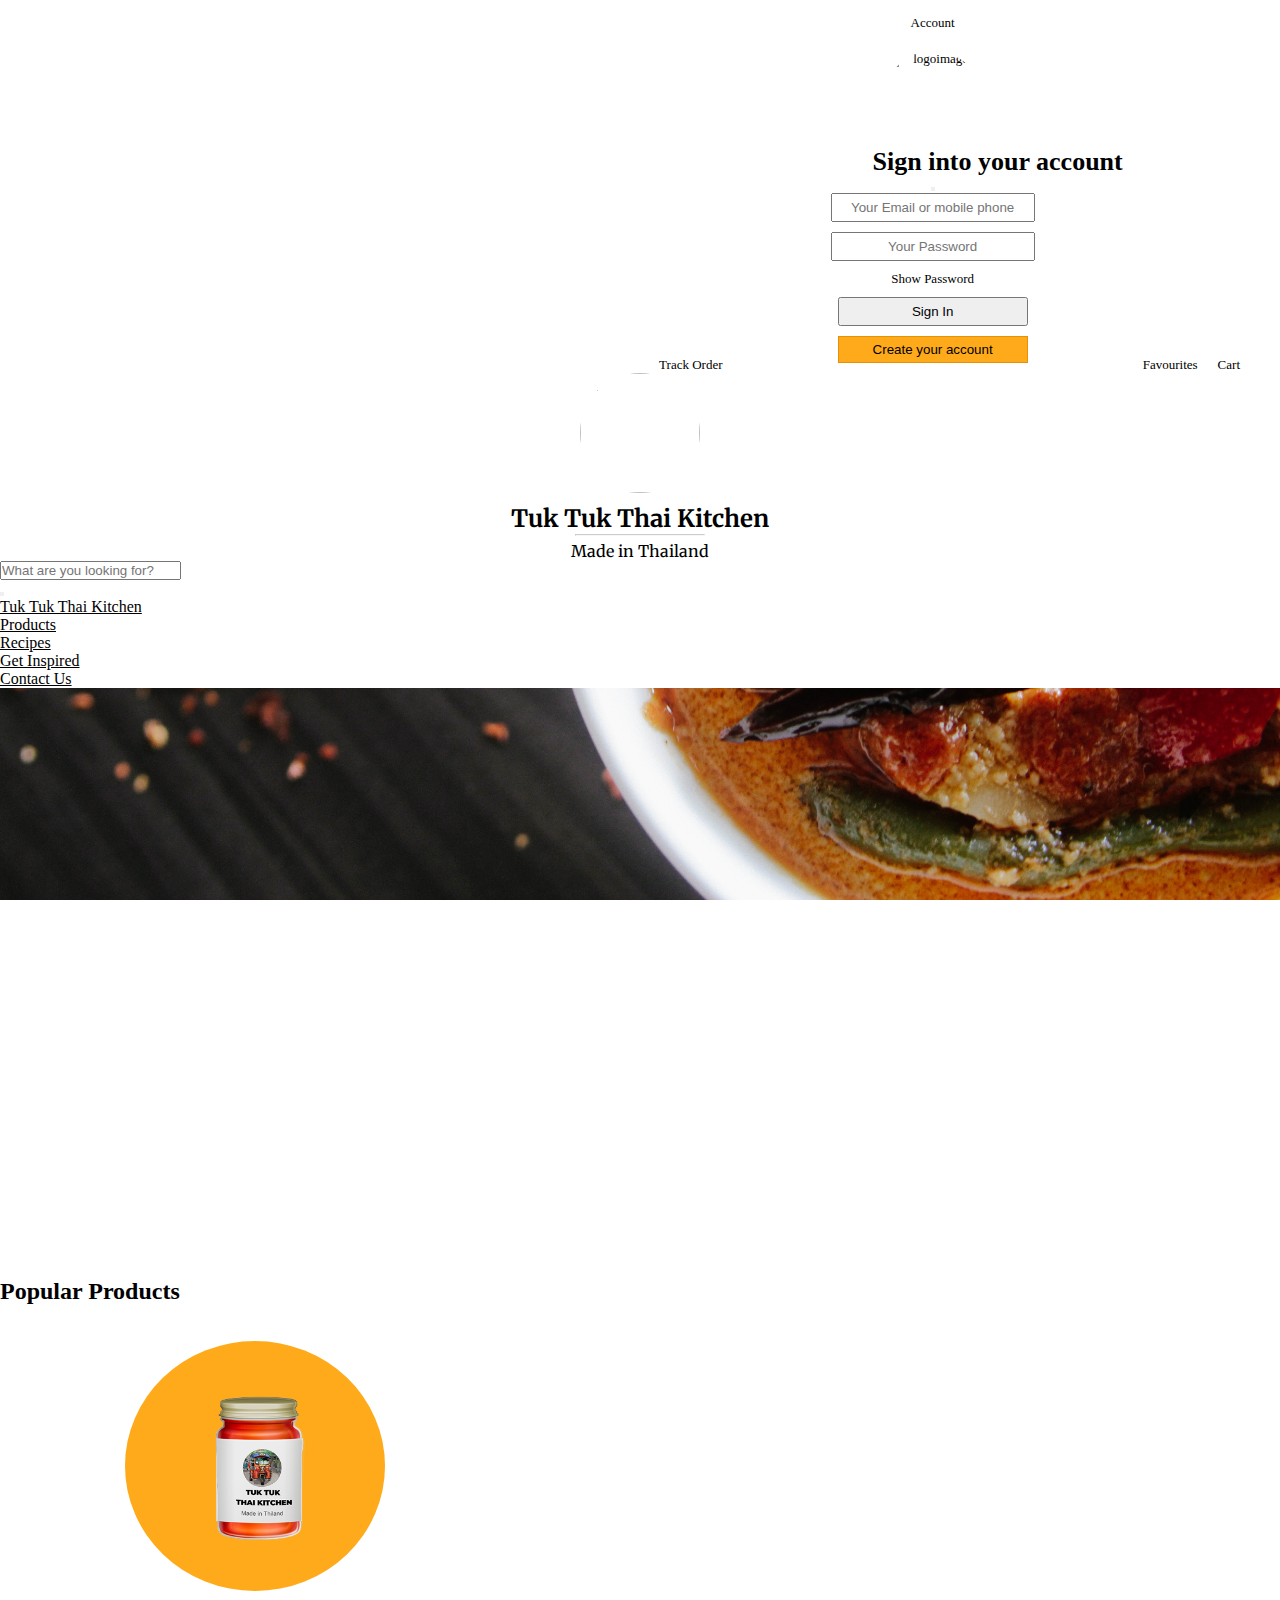
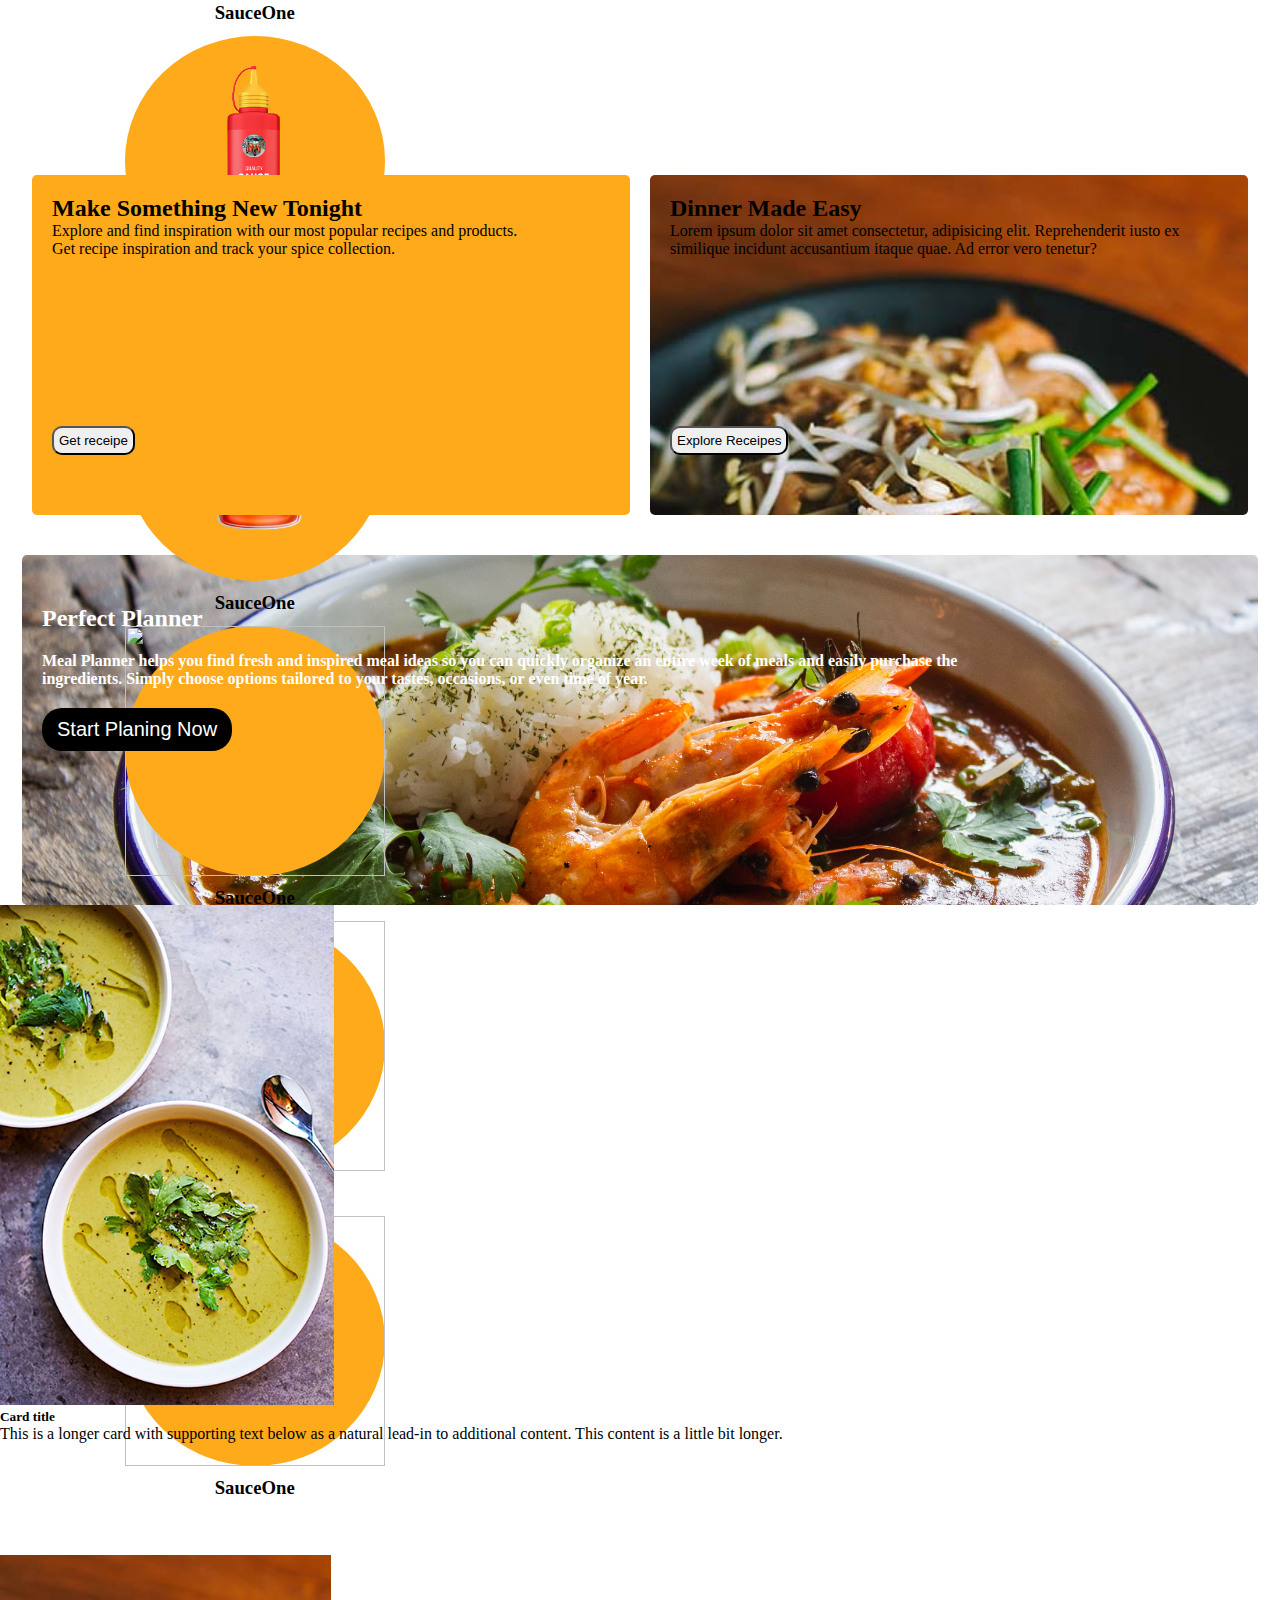
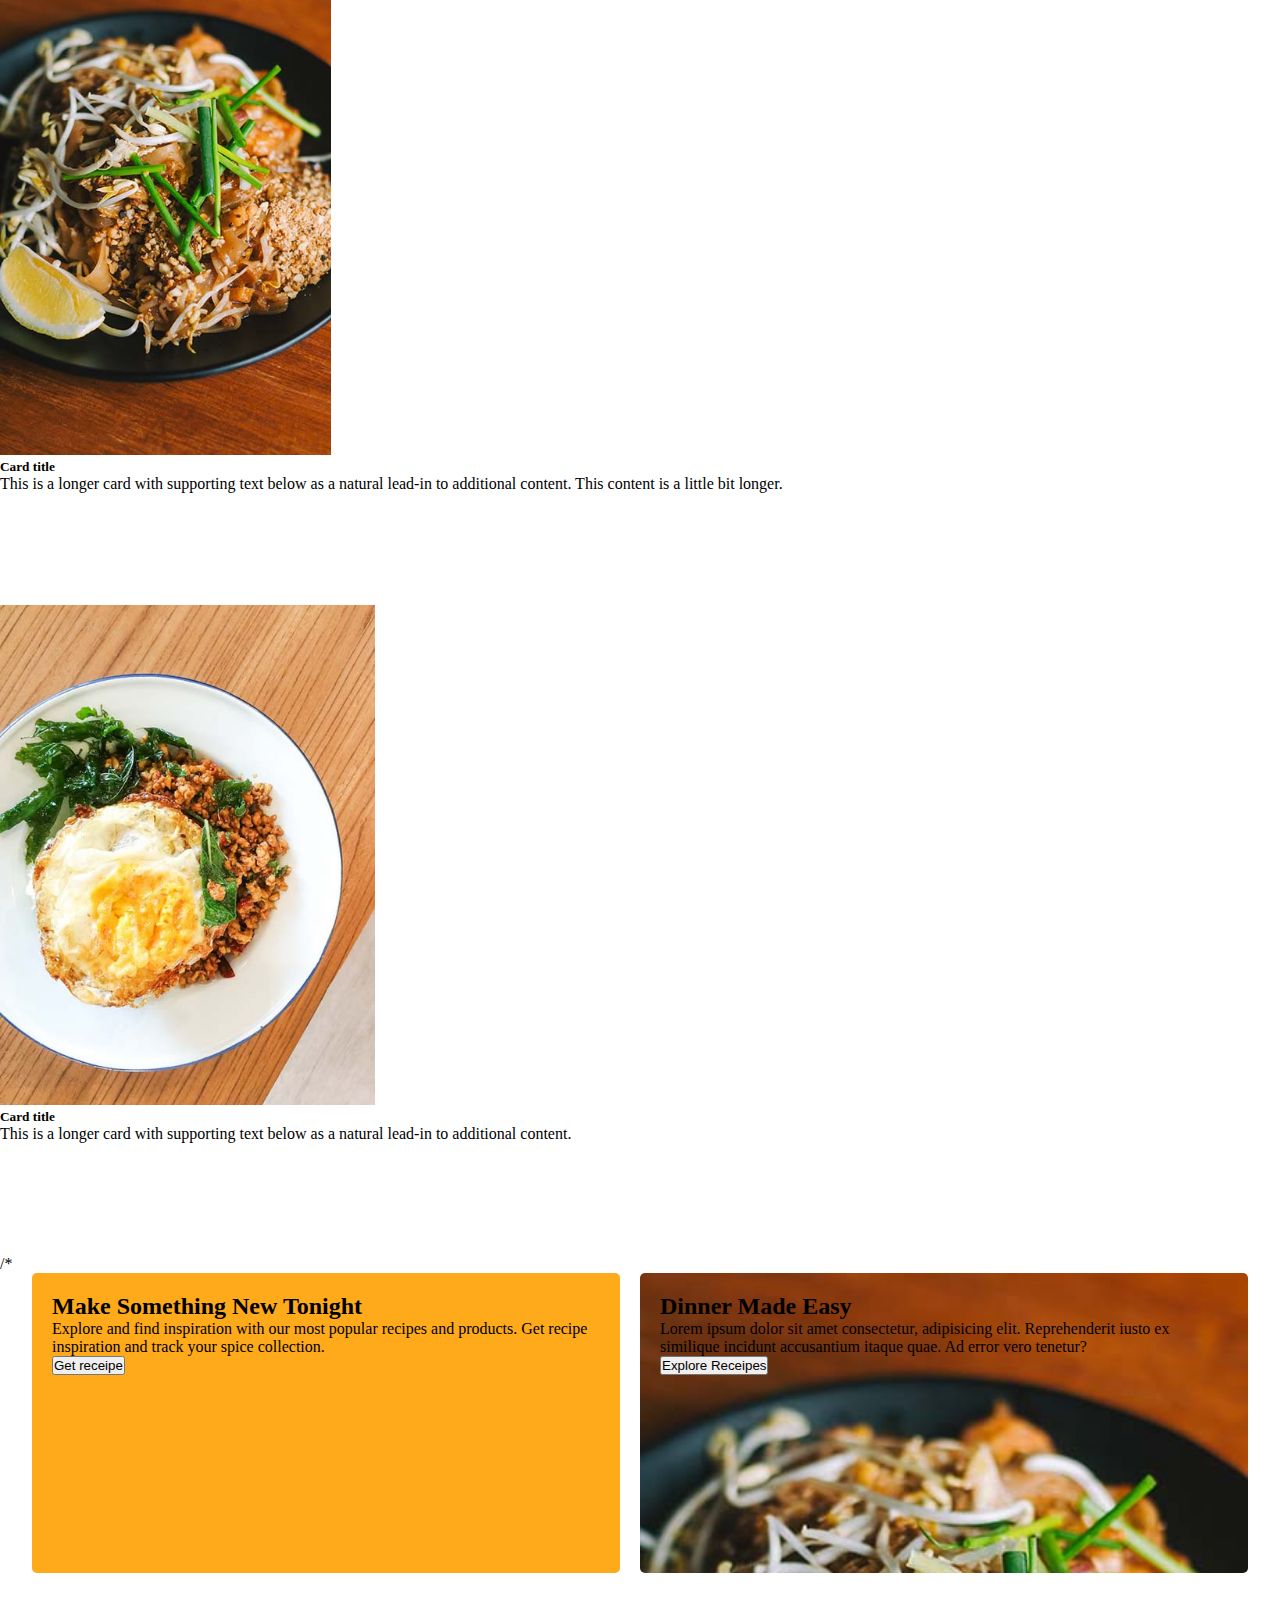
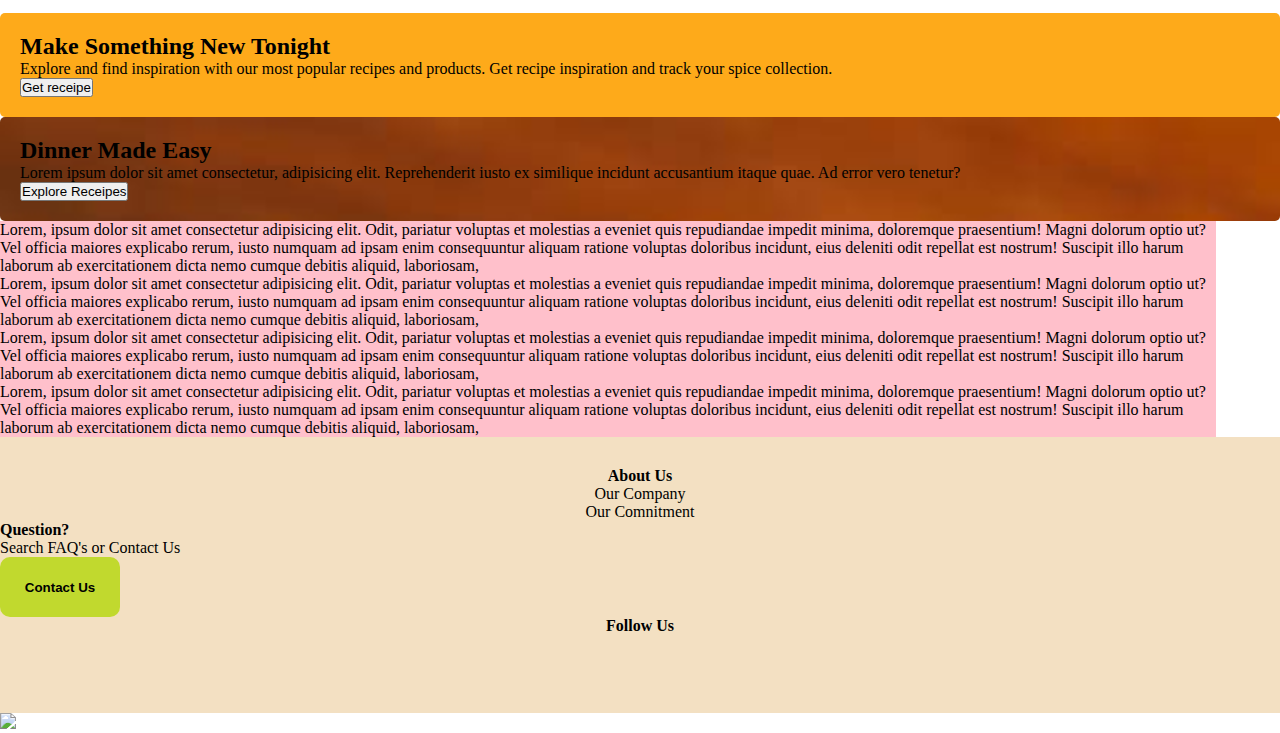
==== commit 67400057: "add" ====
--- a/index.html
+++ b/index.html
@@ -286,14 +286,16 @@
       <div class="smallBoxOne p-4">
         <h2>Make Something New Tonight</h2>
         <p>Explore and find inspiration with our most popular recipes and products.
-          <br>Get recipe inspiration and track your spice collection.</p>
-     <button class="moveButton">Get receipe</button>
+          <br>Get recipe inspiration and track your spice collection.
+        </p>
+        <button class="moveButton">Get receipe</button>
 
       </div>
       <div class="smallBoxTwo">
-<h2>Dinner Made Easy</h2>
-<p>Lorem ipsum dolor sit amet consectetur, adipisicing elit. Reprehenderit iusto ex similique incidunt accusantium itaque quae. Ad error vero tenetur?</p>
-<button class="moveButtonTwo">Explore Receipes</button>
+        <h2>Dinner Made Easy</h2>
+        <p>Lorem ipsum dolor sit amet consectetur, adipisicing elit. Reprehenderit iusto ex similique incidunt
+          accusantium itaque quae. Ad error vero tenetur?</p>
+        <button class="moveButtonTwo">Explore Receipes</button>
       </div>
 
 
@@ -316,7 +318,7 @@
 
   <!--receipe-->
 
-  <div class="row row-cols-1 row-cols-md-3 g-4">
+  <div class="row row-cols-1 row-cols-md-3 g-4 my-4">
     <div class="col">
       <div class="card indexImg">
         <img src="asset/image/curryIndexPagesmall.jpg" class="card-img-top" alt="curry">
@@ -352,21 +354,22 @@
 
   <!--end receipe-->
 
-
+/*
 
   <!--just-practice 2 box with grid-->
   <div class="twoBox-bigBox2">
     <div class="smallBoxOne2">
       <h2>Make Something New Tonight</h2>
       <p>Explore and find inspiration with our most popular recipes and products.
-     Get recipe inspiration and track your spice collection.</p>
-   <button>Get receipe</button>
+        Get recipe inspiration and track your spice collection.</p>
+      <button>Get receipe</button>
 
     </div>
     <div class="smallBoxTwo2">
-<h2>Dinner Made Easy</h2>
-<p>Lorem ipsum dolor sit amet consectetur, adipisicing elit. Reprehenderit iusto ex similique incidunt accusantium itaque quae. Ad error vero tenetur?</p>
-<button>Explore Receipes</button>
+      <h2>Dinner Made Easy</h2>
+      <p>Lorem ipsum dolor sit amet consectetur, adipisicing elit. Reprehenderit iusto ex similique incidunt accusantium
+        itaque quae. Ad error vero tenetur?</p>
+      <button>Explore Receipes</button>
     </div>
 
 
@@ -374,75 +377,93 @@
   <!--end two box with grid-->
 
 
- <!--justPractice 2 box with boostrap/ divide 12 by 2=6 so col 6 for 2 box// and 12 for 1 box-->
- <div class="twoBox-bigBox4 row row-cols-1 row-cols-md-2 g-3"><!--g-3 is grid gap-->
-  <div class="col">
-  <div class="smallBoxOne4 ">
-    <h2>Make Something New Tonight</h2>
-    <p>Explore and find inspiration with our most popular recipes and products.
-   Get recipe inspiration and track your spice collection.</p>
- <button>Get receipe</button>
-
-  </div>
-
-</div>
-
-<div class="col">
-  <div class="smallBoxTwo4">
-<h2>Dinner Made Easy</h2>
-<p>Lorem ipsum dolor sit amet consectetur, adipisicing elit. Reprehenderit iusto ex similique incidunt accusantium itaque quae. Ad error vero tenetur?</p>
-<button>Explore Receipes</button>
-  </div>
-
-
-</div>
-</div>
-
-<!--end two box with boostrap-->
-
-<!--practice 4 boxes boostrap-->
-<!--first 2 boxes side by side-->
-
-<div class="big4Box row row-cols-1 row-cols-md-2 m-auto g-3">
-  <!--make new div for and put col to make gap bettween-->
-<div class="col">
-
-<div class="boxOneP">
-  <p>Lorem, ipsum dolor sit amet consectetur adipisicing elit. Odit, pariatur voluptas et molestias a eveniet quis repudiandae impedit minima, doloremque praesentium! Magni dolorum optio ut? Vel officia maiores explicabo rerum, iusto numquam ad ipsam enim consequuntur aliquam ratione voluptas doloribus incidunt, eius deleniti odit repellat est nostrum! Suscipit illo harum laborum ab exercitationem dicta nemo cumque debitis aliquid, laboriosam,</p>
-
-</div>
-</div>
-
-<div class="col">
-<div class="boxOneP">
-
-  <p>Lorem, ipsum dolor sit amet consectetur adipisicing elit. Odit, pariatur voluptas et molestias a eveniet quis repudiandae impedit minima, doloremque praesentium! Magni dolorum optio ut? Vel officia maiores explicabo rerum, iusto numquam ad ipsam enim consequuntur aliquam ratione voluptas doloribus incidunt, eius deleniti odit repellat est nostrum! Suscipit illo harum laborum ab exercitationem dicta nemo cumque debitis aliquid, laboriosam,</p>
-
-</div>
-
-</div>
-
-<div class="col">
-
-  <div class="boxOneP">
-    <p>Lorem, ipsum dolor sit amet consectetur adipisicing elit. Odit, pariatur voluptas et molestias a eveniet quis repudiandae impedit minima, doloremque praesentium! Magni dolorum optio ut? Vel officia maiores explicabo rerum, iusto numquam ad ipsam enim consequuntur aliquam ratione voluptas doloribus incidunt, eius deleniti odit repellat est nostrum! Suscipit illo harum laborum ab exercitationem dicta nemo cumque debitis aliquid, laboriosam,</p>
+  <!--justPractice 2 box with boostrap/ divide 12 by 2=6 so col 6 for 2 box// and 12 for 1 box-->
+  <div class="Box-bigBox4 row row-cols-1 row-cols-md-2 g-3"><!--g-3 is grid gap-->
+    <div class="col">
+      <div class="smallBoxOne4 ">
+        <h2>Make Something New Tonight</h2>
+        <p>Explore and find inspiration with our most popular recipes and products.
+          Get recipe inspiration and track your spice collection.</p>
+        <button>Get receipe</button>
+
+      </div>
+
+    </div>
+
+    <div class="col">
+      <div class="smallBoxTwo4">
+        <h2>Dinner Made Easy</h2>
+        <p>Lorem ipsum dolor sit amet consectetur, adipisicing elit. Reprehenderit iusto ex similique incidunt
+          accusantium itaque quae. Ad error vero tenetur?</p>
+        <button>Explore Receipes</button>
+      </div>
+
+
+    </div>
+  </div>
+
+  <!--end two box with boostrap-->
+
+  <!--practice 4 boxes boostrap-->
+  <!--first 2 boxes side by side-->
+
+  <div class="big4Box row row-cols-1 row-cols-md-2 m-auto g-3">
+    <!--make new div for and put col to make gap bettween-->
+    <div class="col">
+
+      <div class="boxOneP">
+        <p>Lorem, ipsum dolor sit amet consectetur adipisicing elit. Odit, pariatur voluptas et molestias a eveniet quis
+          repudiandae impedit minima, doloremque praesentium! Magni dolorum optio ut? Vel officia maiores explicabo
+          rerum, iusto numquam ad ipsam enim consequuntur aliquam ratione voluptas doloribus incidunt, eius deleniti
+          odit repellat est nostrum! Suscipit illo harum laborum ab exercitationem dicta nemo cumque debitis aliquid,
+          laboriosam,</p>
+
+      </div>
+    </div>
+
+    <div class="col">
+      <div class="boxOneP">
+
+        <p>Lorem, ipsum dolor sit amet consectetur adipisicing elit. Odit, pariatur voluptas et molestias a eveniet quis
+          repudiandae impedit minima, doloremque praesentium! Magni dolorum optio ut? Vel officia maiores explicabo
+          rerum, iusto numquam ad ipsam enim consequuntur aliquam ratione voluptas doloribus incidunt, eius deleniti
+          odit repellat est nostrum! Suscipit illo harum laborum ab exercitationem dicta nemo cumque debitis aliquid,
+          laboriosam,</p>
+
+      </div>
+
+    </div>
+
+    <div class="col">
+
+      <div class="boxOneP">
+        <p>Lorem, ipsum dolor sit amet consectetur adipisicing elit. Odit, pariatur voluptas et molestias a eveniet quis
+          repudiandae impedit minima, doloremque praesentium! Magni dolorum optio ut? Vel officia maiores explicabo
+          rerum, iusto numquam ad ipsam enim consequuntur aliquam ratione voluptas doloribus incidunt, eius deleniti
+          odit repellat est nostrum! Suscipit illo harum laborum ab exercitationem dicta nemo cumque debitis aliquid,
+          laboriosam,</p>
+
+      </div>
+    </div>
+
+    <div class="col">
+      <div class="boxOneP">
+
+        <p>Lorem, ipsum dolor sit amet consectetur adipisicing elit. Odit, pariatur voluptas et molestias a eveniet quis
+          repudiandae impedit minima, doloremque praesentium! Magni dolorum optio ut? Vel officia maiores explicabo
+          rerum, iusto numquam ad ipsam enim consequuntur aliquam ratione voluptas doloribus incidunt, eius deleniti
+          odit repellat est nostrum! Suscipit illo harum laborum ab exercitationem dicta nemo cumque debitis aliquid,
+          laboriosam,</p>
+
+      </div>
+
+    </div>
+
+
+  </div>
   
-  </div>
-  </div>
-  
-  <div class="col">
-  <div class="boxOneP">
-  
-    <p>Lorem, ipsum dolor sit amet consectetur adipisicing elit. Odit, pariatur voluptas et molestias a eveniet quis repudiandae impedit minima, doloremque praesentium! Magni dolorum optio ut? Vel officia maiores explicabo rerum, iusto numquam ad ipsam enim consequuntur aliquam ratione voluptas doloribus incidunt, eius deleniti odit repellat est nostrum! Suscipit illo harum laborum ab exercitationem dicta nemo cumque debitis aliquid, laboriosam,</p>
-  
-  </div>
-  
-  </div>
-
-
-</div>
-
-<!--copy first 2 boxes and paste inside the-->
+
+  <!--copy first 2 boxes and paste inside the-->
 
 
 
--- a/asset/css/style.css
+++ b/asset/css/style.css
@@ -277,7 +277,7 @@
 }
 
 .carousel-cell h3{
-  margin-top: 20px;
+  margin-top: 11px;
 }
 
 .carousel-cell img{
@@ -313,7 +313,8 @@
 }
 /*control all section to be eqaul when scroll*/
 .equalSizeSection{
-height: 100vh;
+height: auto;
+
 
 
 }
@@ -328,7 +329,8 @@
   display: flex;
   align-items: center;
   justify-content: space-between;
-margin: 0px auto 40px auto;
+margin: 100px auto 40px auto;
+
 
 }
 
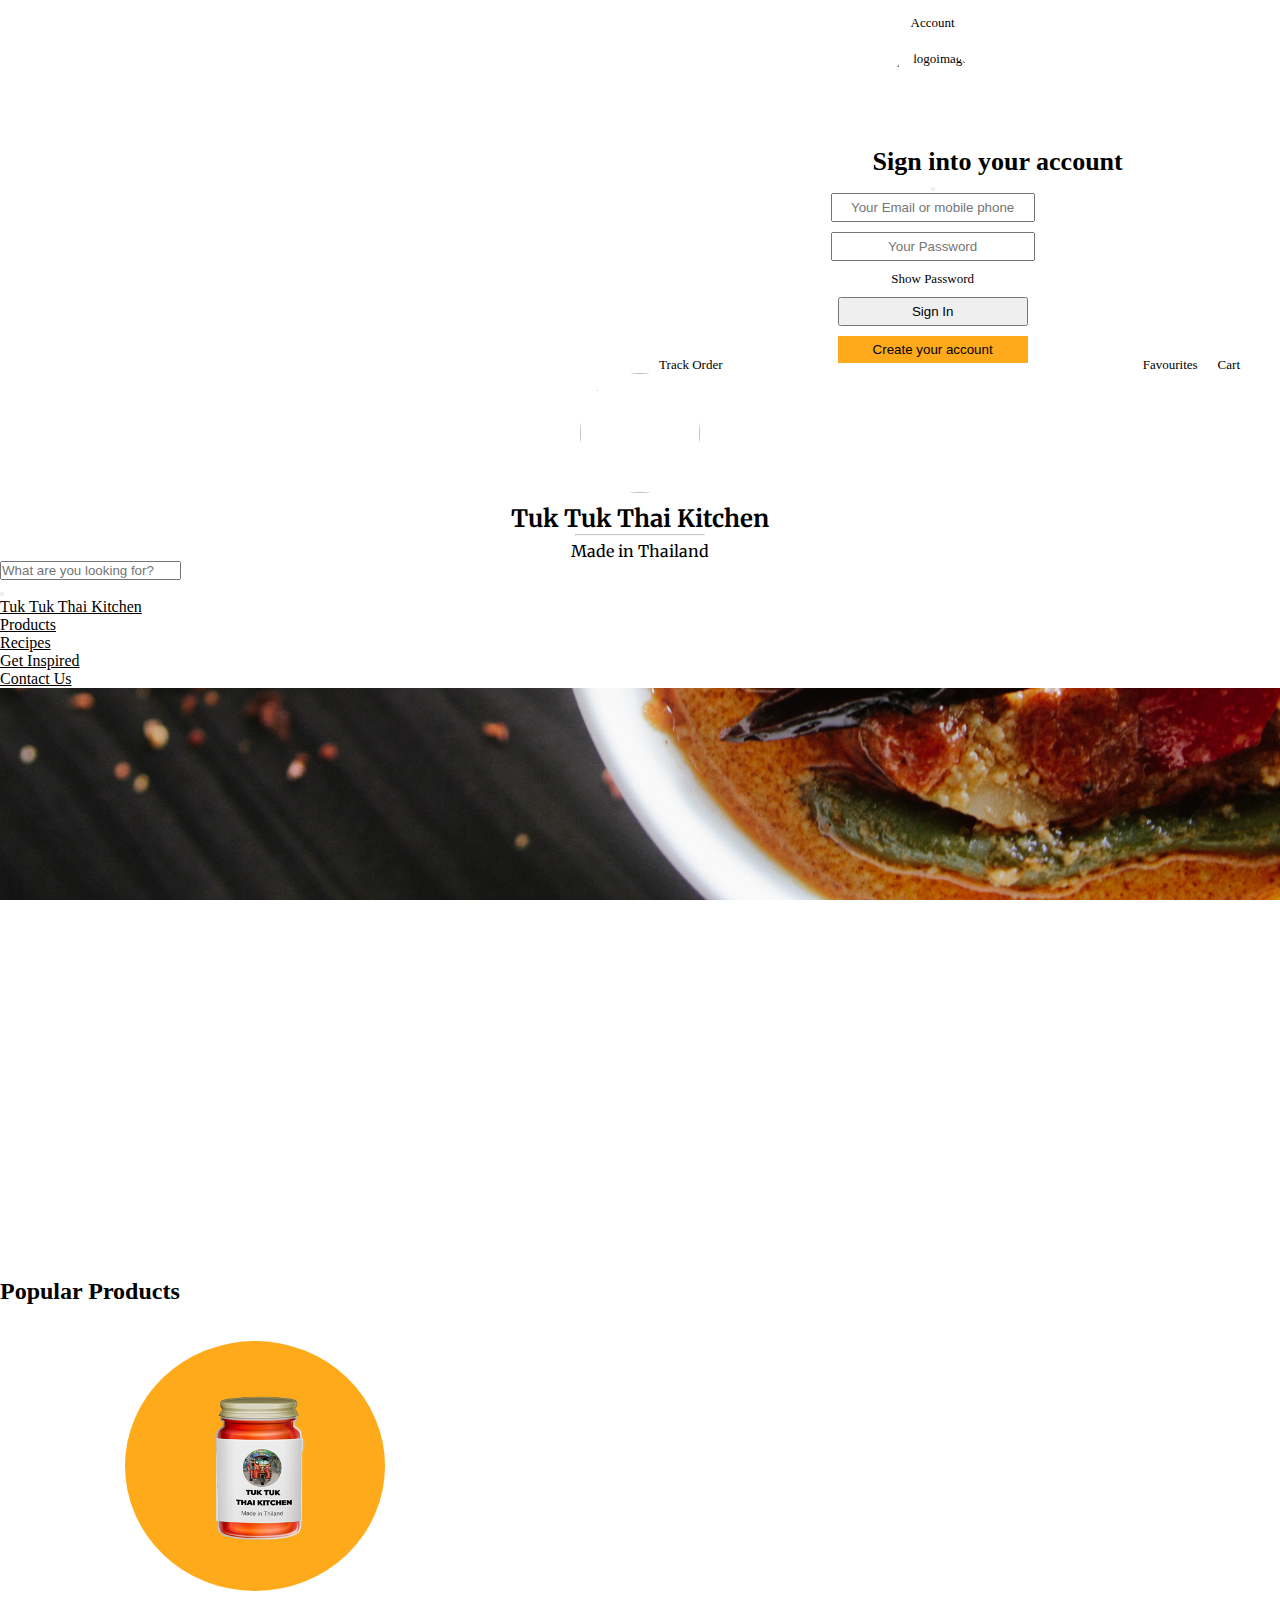
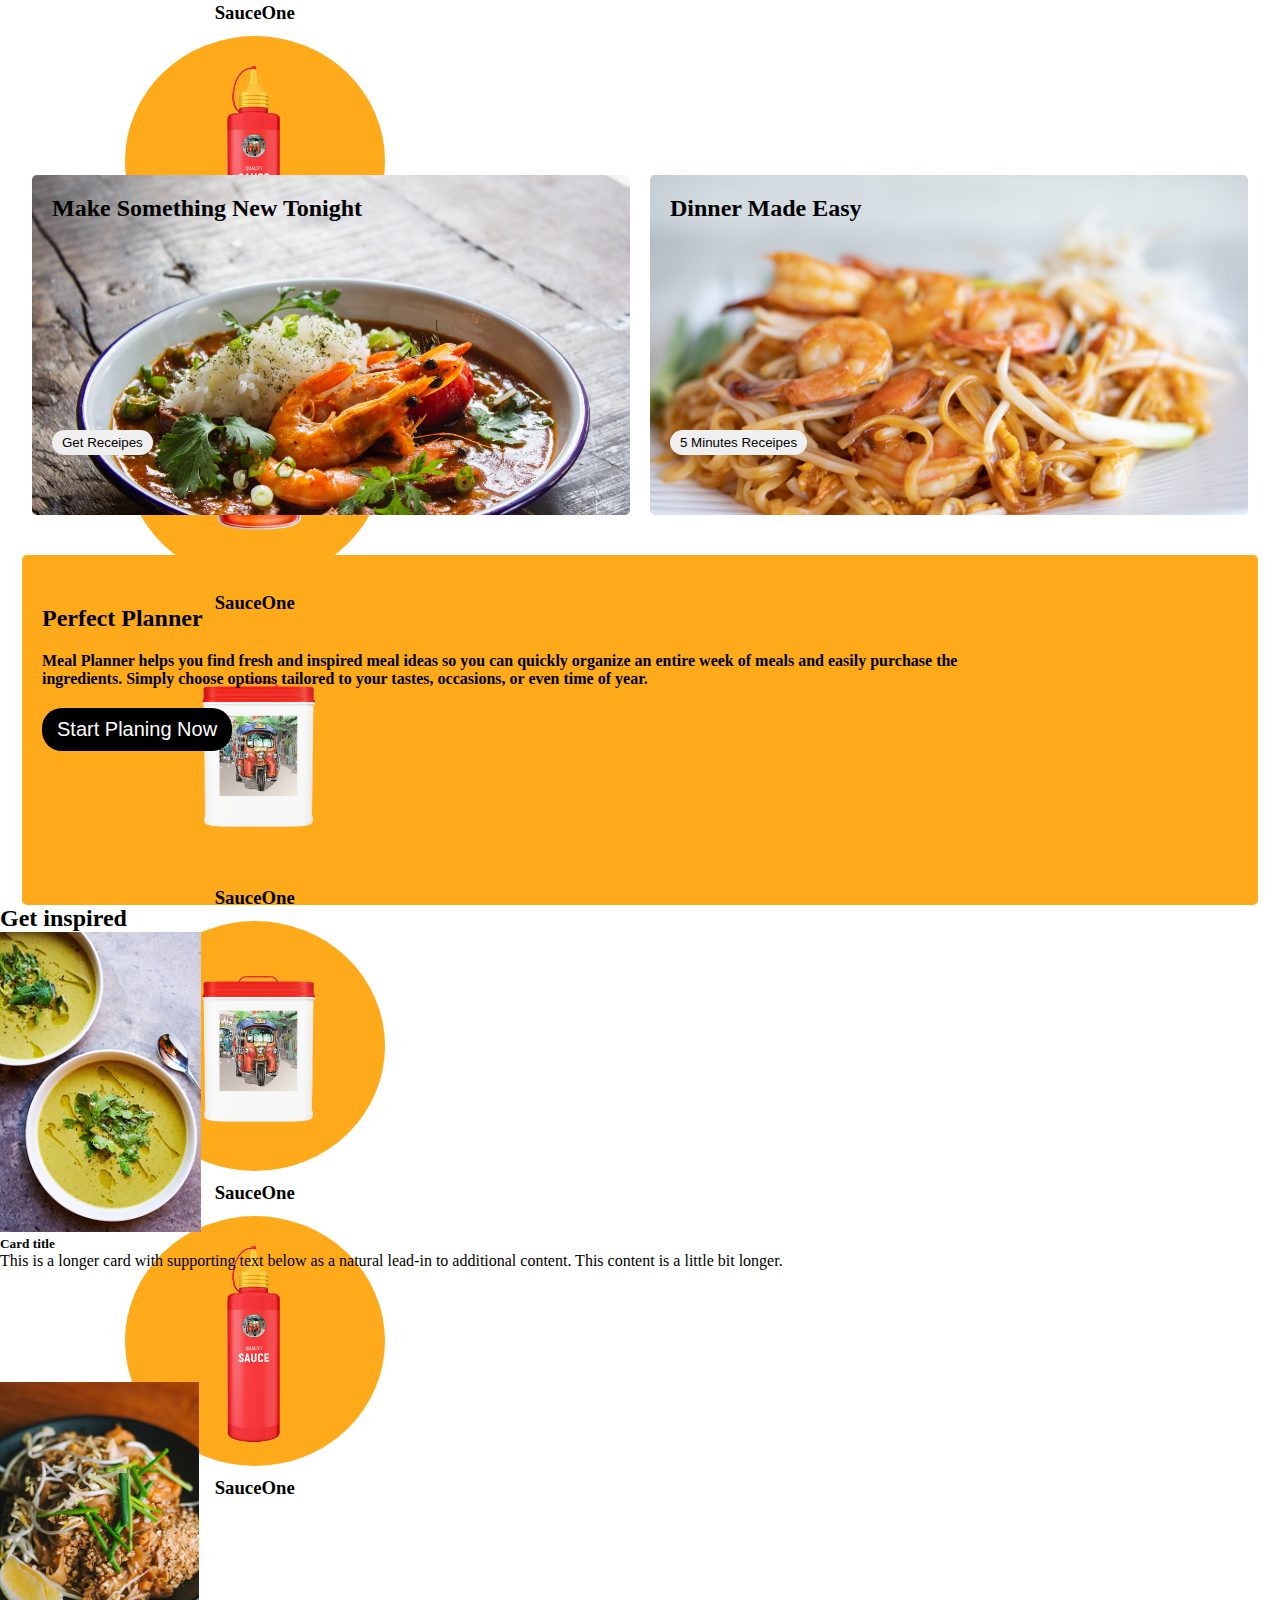
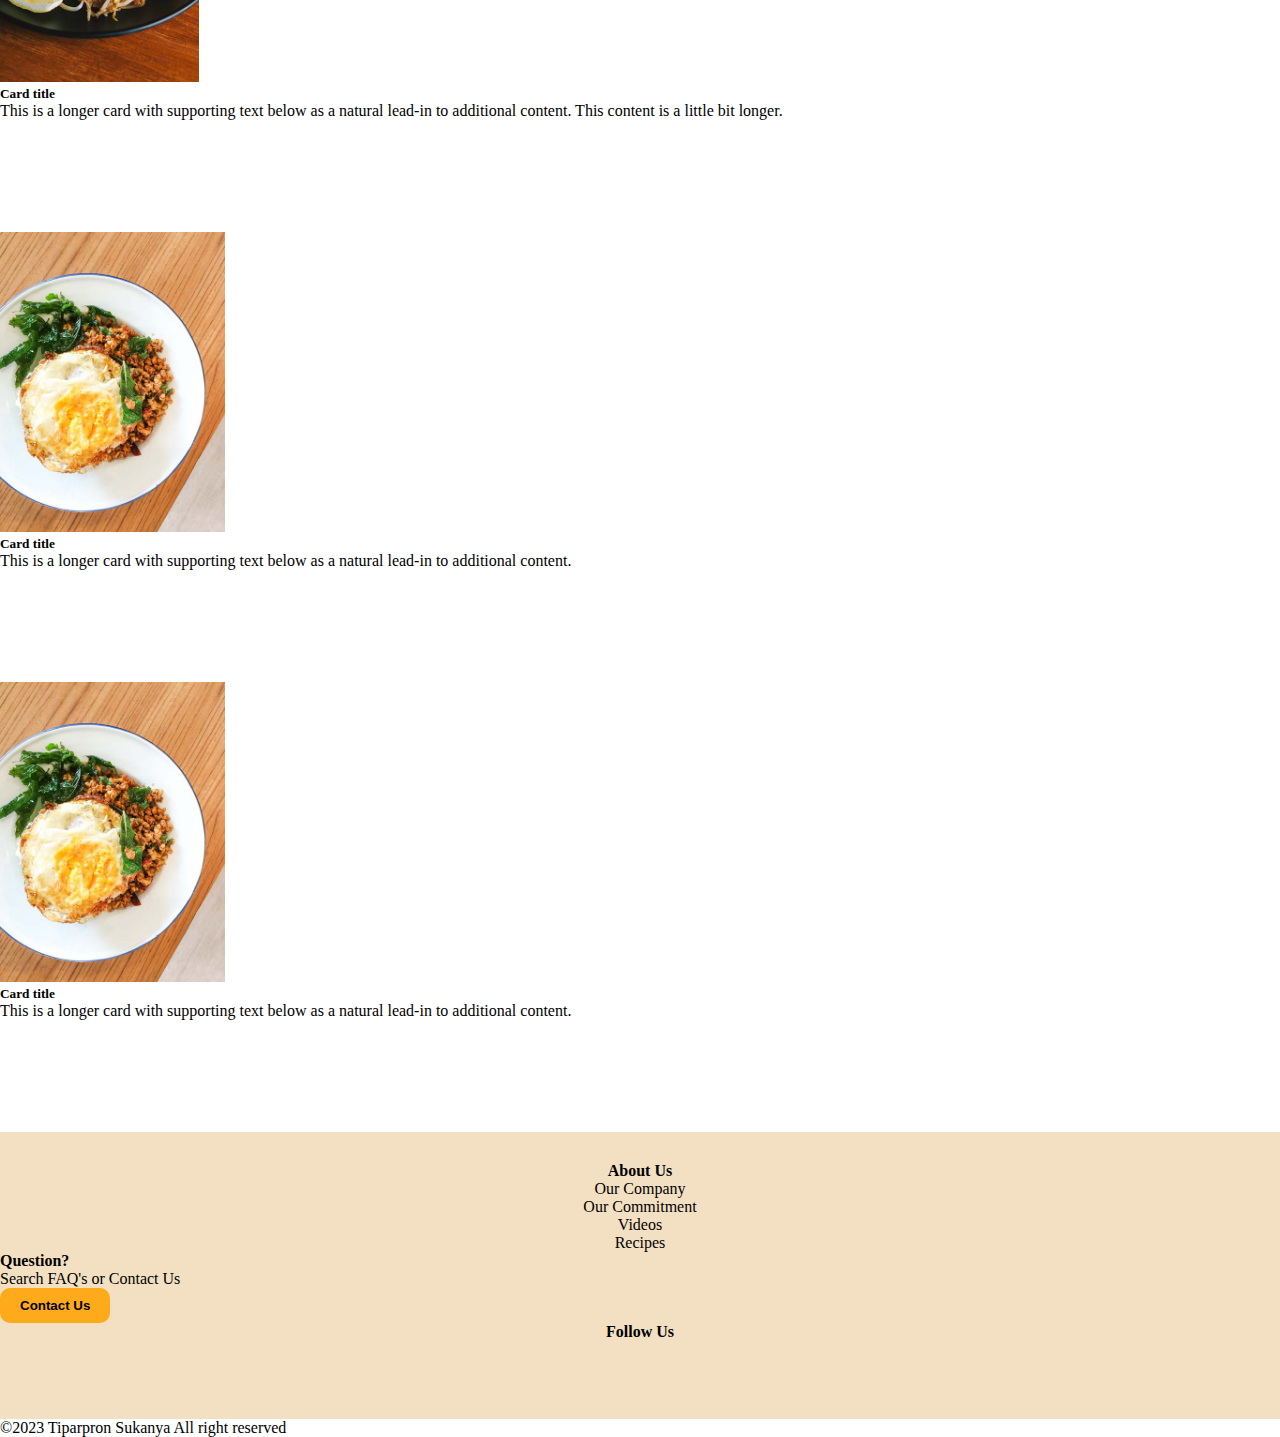
==== commit 4d3314fa: "add" ====
--- a/index.html
+++ b/index.html
@@ -13,6 +13,7 @@
 
 
   <link rel="stylesheet" href="asset/css/style.css">
+
 
 </head>
 
@@ -254,19 +255,19 @@
         </div>
 
 
-        <div class="carousel-cell">
-          <div class="circle"><img src="asset/image/product1.png"></div>
-          <h3>SauceOne</h3>
-        </div>
-
-        <div class="carousel-cell">
-          <div class="circle"><img src="asset/image/product1.png"></div>
-          <h3>SauceOne</h3>
-        </div>
-
-
-        <div class="carousel-cell">
-          <div class="circle"><img src="asset/image/product1.png"></div>
+        <div class="carousel-cell ">
+          <div class="circle editedSize"><img src="asset/image/BGtintContainer.png"></div>
+          <h3>SauceOne</h3>
+        </div>
+
+        <div class="carousel-cell   ">
+          <div class="circle editedSize"><img src="asset/image/BGtintContainer.png"></div>
+          <h3>SauceOne</h3>
+        </div>
+
+
+        <div class="carousel-cell  editedSize">
+          <div class="circle"><img src="asset/image/sauceBottleBGremove.png"></div>
           <h3>SauceOne</h3>
         </div>
 
@@ -281,21 +282,18 @@
 
   <!--perfect planner-->
   <section class=" equalSizeSection ">
-    <!--two box section-->
+    <!--two box section use flexbox-->
     <div class="twoBox-bigBox">
       <div class="smallBoxOne p-4">
         <h2>Make Something New Tonight</h2>
-        <p>Explore and find inspiration with our most popular recipes and products.
-          <br>Get recipe inspiration and track your spice collection.
-        </p>
-        <button class="moveButton">Get receipe</button>
+      
+        <button class="moveButton">Get Receipes</button>
 
       </div>
       <div class="smallBoxTwo">
         <h2>Dinner Made Easy</h2>
-        <p>Lorem ipsum dolor sit amet consectetur, adipisicing elit. Reprehenderit iusto ex similique incidunt
-          accusantium itaque quae. Ad error vero tenetur?</p>
-        <button class="moveButtonTwo">Explore Receipes</button>
+
+        <button class="moveButtonTwo">5 Minutes Receipes</button>
       </div>
 
 
@@ -317,8 +315,14 @@
 
 
   <!--receipe-->
-
-  <div class="row row-cols-1 row-cols-md-3 g-4 my-4">
+<h2 class="text-center pt-5">Get inspired</h2>
+  <div class="row row-cols-1 row-cols-lg-4 row-cols-md-2 row-cols-sm-2 row-cols-xs-1 g-4 my-4 px-4">
+    <!-- row-cols-lg-4 means laptop 4 box in 1 row 
+      row-cols-md-2 means ipad air 2 boxes in 1 row
+      row-cols-sm-2 means ipad mini 2 boxes in 1 row
+      row-cols-xs-1  means mobile device 1 box on each row -->
+ <!--md4 means 4 boxes/ px-padding left and right-->
+
     <div class="col">
       <div class="card indexImg">
         <img src="asset/image/curryIndexPagesmall.jpg" class="card-img-top" alt="curry">
@@ -350,135 +354,20 @@
       </div>
     </div>
 
+    <div class="col">
+      <div class="card indexImg">
+        <img src="asset/image/stirfriedIndexPagesmall.jpg" class="card-img-top" alt="...">
+        <div class="card-body">
+          <h5 class="card-title">Card title</h5>
+          <p class="card-text">This is a longer card with supporting text below as a natural lead-in to additional
+            content.</p>
+        </div>
+      </div>
+    </div>
+
   </div>
 
   <!--end receipe-->
-
-/*
-
-  <!--just-practice 2 box with grid-->
-  <div class="twoBox-bigBox2">
-    <div class="smallBoxOne2">
-      <h2>Make Something New Tonight</h2>
-      <p>Explore and find inspiration with our most popular recipes and products.
-        Get recipe inspiration and track your spice collection.</p>
-      <button>Get receipe</button>
-
-    </div>
-    <div class="smallBoxTwo2">
-      <h2>Dinner Made Easy</h2>
-      <p>Lorem ipsum dolor sit amet consectetur, adipisicing elit. Reprehenderit iusto ex similique incidunt accusantium
-        itaque quae. Ad error vero tenetur?</p>
-      <button>Explore Receipes</button>
-    </div>
-
-
-  </div>
-  <!--end two box with grid-->
-
-
-  <!--justPractice 2 box with boostrap/ divide 12 by 2=6 so col 6 for 2 box// and 12 for 1 box-->
-  <div class="Box-bigBox4 row row-cols-1 row-cols-md-2 g-3"><!--g-3 is grid gap-->
-    <div class="col">
-      <div class="smallBoxOne4 ">
-        <h2>Make Something New Tonight</h2>
-        <p>Explore and find inspiration with our most popular recipes and products.
-          Get recipe inspiration and track your spice collection.</p>
-        <button>Get receipe</button>
-
-      </div>
-
-    </div>
-
-    <div class="col">
-      <div class="smallBoxTwo4">
-        <h2>Dinner Made Easy</h2>
-        <p>Lorem ipsum dolor sit amet consectetur, adipisicing elit. Reprehenderit iusto ex similique incidunt
-          accusantium itaque quae. Ad error vero tenetur?</p>
-        <button>Explore Receipes</button>
-      </div>
-
-
-    </div>
-  </div>
-
-  <!--end two box with boostrap-->
-
-  <!--practice 4 boxes boostrap-->
-  <!--first 2 boxes side by side-->
-
-  <div class="big4Box row row-cols-1 row-cols-md-2 m-auto g-3">
-    <!--make new div for and put col to make gap bettween-->
-    <div class="col">
-
-      <div class="boxOneP">
-        <p>Lorem, ipsum dolor sit amet consectetur adipisicing elit. Odit, pariatur voluptas et molestias a eveniet quis
-          repudiandae impedit minima, doloremque praesentium! Magni dolorum optio ut? Vel officia maiores explicabo
-          rerum, iusto numquam ad ipsam enim consequuntur aliquam ratione voluptas doloribus incidunt, eius deleniti
-          odit repellat est nostrum! Suscipit illo harum laborum ab exercitationem dicta nemo cumque debitis aliquid,
-          laboriosam,</p>
-
-      </div>
-    </div>
-
-    <div class="col">
-      <div class="boxOneP">
-
-        <p>Lorem, ipsum dolor sit amet consectetur adipisicing elit. Odit, pariatur voluptas et molestias a eveniet quis
-          repudiandae impedit minima, doloremque praesentium! Magni dolorum optio ut? Vel officia maiores explicabo
-          rerum, iusto numquam ad ipsam enim consequuntur aliquam ratione voluptas doloribus incidunt, eius deleniti
-          odit repellat est nostrum! Suscipit illo harum laborum ab exercitationem dicta nemo cumque debitis aliquid,
-          laboriosam,</p>
-
-      </div>
-
-    </div>
-
-    <div class="col">
-
-      <div class="boxOneP">
-        <p>Lorem, ipsum dolor sit amet consectetur adipisicing elit. Odit, pariatur voluptas et molestias a eveniet quis
-          repudiandae impedit minima, doloremque praesentium! Magni dolorum optio ut? Vel officia maiores explicabo
-          rerum, iusto numquam ad ipsam enim consequuntur aliquam ratione voluptas doloribus incidunt, eius deleniti
-          odit repellat est nostrum! Suscipit illo harum laborum ab exercitationem dicta nemo cumque debitis aliquid,
-          laboriosam,</p>
-
-      </div>
-    </div>
-
-    <div class="col">
-      <div class="boxOneP">
-
-        <p>Lorem, ipsum dolor sit amet consectetur adipisicing elit. Odit, pariatur voluptas et molestias a eveniet quis
-          repudiandae impedit minima, doloremque praesentium! Magni dolorum optio ut? Vel officia maiores explicabo
-          rerum, iusto numquam ad ipsam enim consequuntur aliquam ratione voluptas doloribus incidunt, eius deleniti
-          odit repellat est nostrum! Suscipit illo harum laborum ab exercitationem dicta nemo cumque debitis aliquid,
-          laboriosam,</p>
-
-      </div>
-
-    </div>
-
-
-  </div>
-  
-
-  <!--copy first 2 boxes and paste inside the-->
-
-
-
-
-
-
-
-
-
-
-
-
-
-
-
 
 
 
@@ -491,18 +380,19 @@
   <footer>
     <div class="container-fluid">
       <!--container-fluid have no space left and right-->
-      <div class="row">
+      <div class="row row-cols-1 row-cols-sm-3  row-cols-xs-1 ">
         <!--first col1 about us-->
-        <div class="col">
+        <div class="col moveBoxDown">
           <div class="aboutUs">
             <h4>About Us</h4>
             <a href="">Our Company</a>
-            <a href="">Our Comnitment</a>
-
+            <a href="">Our Commitment</a>
+            <a href="">Videos</a>
+            <a href="">Recipes</a>
           </div>
         </div>
         <!--col2 contact-->
-        <div class="col text-center">
+        <div class="col text-center moveBoxDown">
 
           <h4>Question?</h4>
           <p>Search FAQ's or Contact Us</p>
@@ -512,7 +402,7 @@
         </div>
         <!--col3 social media-->
 
-        <div class="col bigBoxSocial">
+        <div class="col bigBoxSocial moveBoxDown">
           <h4>Follow Us</h4>
           <div class="topRowSocial">
 
@@ -520,7 +410,7 @@
             <a href=""><i class="fa-brands fa-instagram"></i></a>
             <a href=""><i class="fa-brands fa-twitter"></i></a>
 
-
+<br class="socialRow2">
             <a href=""><i class="fa-brands fa-tiktok"></i></a>
             <a href=""><i class="fa-brands fa-youtube"></i></a>
             <a href=""><i class="fa-brands fa-pinterest"></i></a>
@@ -533,13 +423,9 @@
 
   </footer>
 
-  <img src="asset/image/tuktukfull-removebg-preview.png">
-
-
-
-
-
-
+  <div>
+ <p class= "text-center pt-2">&copy;2023 Tiparpron Sukanya All right reserved</p>
+  </div>
 
 
   <!--end footer-->
--- a/asset/css/style.css
+++ b/asset/css/style.css
@@ -7,8 +7,8 @@
 html,
 body {
   overflow-x: hidden;
- 
-}
+}
+
 :root {
   --orange: #feaa1a;
   --base: #f3e0c2;
@@ -37,12 +37,12 @@
   text-align: center;
 }
 
-.logo img{
-height: 120px;
-width: 120px;
-object-fit: cover;
-border-radius: 100%;
-margin-bottom: 10px;
+.logo img {
+  height: 120px;
+  width: 120px;
+  object-fit: cover;
+  border-radius: 100%;
+  margin-bottom: 10px;
 }
 .logo hr {
   width: 10%;
@@ -74,22 +74,16 @@
 
 .navigationCustom {
   position: relative !important; /* realtive work as a parent -- absolute is a child*/
-
- 
-
 }
 /*make navbar sticky*/
-.navBartSticky{
-  position:sticky!important;
+.navBartSticky {
+  position: sticky !important;
   top: 0;
   left: 0;
-width: 100%;
-background-color: white;
-z-index: 1000;
-}
-
-
-
+  width: 100%;
+  background-color: white;
+  z-index: 1000;
+}
 
 /*dropdown mainbox*/
 .mainBoxNav {
@@ -98,7 +92,6 @@
   width: 100%;
   margin: auto;
   padding-right: 20px;
- 
 }
 
 .bigContainer {
@@ -135,61 +128,214 @@
 }
 
 /*sign in acccount box- index page*/
-.signinBox input{
-display: block;
-margin:  0px auto 10px auto;
-width: 50%;
-padding: 5px;
-
-
-}
-
-.signinBox input::placeholder{
-
-text-align: center;
+.signinBox input {
+  display: block;
+  margin: 0px auto 10px auto;
+  width: 50%;
+  padding: 5px;
+}
+
+.signinBox input::placeholder {
+  text-align: center;
 }
 /*submitbox account index*/
-.signinBox input[type=submit]{
-margin-top: 10px;
-
-}
-
-
-.signinBox input[type=submit]:hover{
-  background-color: #feaa1a;
-  border: 1px solid #e49103;
- 
-}
-
-.signinBox input[type=button]{
-  background-color: #feaa1a;
-  border: 1px solid #e49103;
-  
-}
-
-.signinBox input[type=button]:hover{
-
-  background-color: rgb(245, 160, 3);
+.signinBox input[type='submit'] {
+  margin-top: 10px;
+}
+
+.signinBox input[type='submit']:hover {
+  background-color: var(--orange);
+  border: 1px solid var(--orange);
+}
+
+.signinBox input[type='button'] {
+  background-color: var(--orange);
+  border: 1px solid var(--orange);
+}
+
+.signinBox input[type='button']:hover {
+  background-color: var(--orange);
 }
 
 /*account sign in /logo box*/
-.imageLogoAcc{
+.imageLogoAcc {
   width: 100px;
   height: 100px;
   border-radius: 100%;
   object-fit: cover;
   display: block;
   margin: 20px auto 0px auto;
-
-}
-
-.modal-title{
-margin-top: -20px;
-display: block;
-margin-left:130px ;
-}
-
-
+}
+
+.modal-title {
+  margin-top: -20px;
+  display: block;
+  margin-left: 130px;
+}
+
+/*big-hero*/
+.bigHero-bigBox {
+  background-image: url('../image/BigHeroPic-curry.jpg');
+  height: 60vh;
+  background-size: cover;
+  position: relative; /*parent control whole box*/
+  background-attachment: fixed;
+  z-index: -1;
+}
+/*give more flavour*/
+.bigHero-bigBox h1 {
+  color: white;
+  position: absolute; /*child*/
+  bottom: 40px;
+  left: 40px;
+}
+
+/*slider on index page*/
+
+/* small box each cariusel*/
+.carousel-cell {
+  width: 33%;
+  height: 295px;
+  margin: 0px 10px;
+  display: flex;
+  align-items: center;
+  justify-content: center;
+  flex-direction: column;
+}
+
+.carousel-cell h3 {
+  margin-top: 11px;
+}
+
+.carousel-cell img {
+  width: 100%;
+  height: 250px;
+  object-fit: cover; /*pic not stretch*/
+  margin-top: -30px;
+  display: block;
+  margin: auto;
+}
+/*edit size of product in slider img item 4 to 6*/
+.editedSize img {
+  width: 80%;
+  height: 250px;
+  object-fit: cover; /*pic not stretch*/
+  margin-top: 0px;
+  display: block;
+  margin: auto;
+}
+
+/*move arrow slide up*/
+.main-carousel {
+  height: 350px;
+  margin: 20px 50px;
+}
+
+/*circle around product pic*/
+.circle {
+  width: 260px;
+  height: 300px;
+  background-color: var(--orange);
+  border-radius: 100%;
+  display: flex;
+  align-items: center;
+  justify-content: center;
+  margin-top: 20px;
+}
+/*control all section to be eqaul when scroll*/
+.equalSizeSection {
+  height: auto;
+}
+
+.spacePopproduct {
+  padding-top: 50px;
+}
+
+/*two box above perfect planner-make st new -5 mins receipe*/
+.twoBox-bigBox {
+  width: 95%;
+  display: flex;
+  align-items: center;
+  justify-content: space-between;
+  margin: 100px auto 40px auto;
+}
+/*make sthng new tonight --right side*/
+.smallBoxOne {
+  width: 48%;
+  height: auto;
+
+  background-image: url('../image/shirmpDish.jpg');
+  background-size: cover;
+  padding: 20px;
+  height: 300px;
+  margin-right: 20px;
+  border-radius: 5px;
+  position: relative;
+}
+
+.moveButton {
+  position: absolute;
+  left: 20px;
+  bottom: 60px;
+  padding: 5px 10px;
+  border-radius: 15px;
+  border: none;
+}
+
+/*5 minutes receipe*/
+.smallBoxTwo {
+  width: 48%;
+  height: auto;
+  background-image: url('../image/padThai.jpg');
+  background-repeat: no-repeat;
+  background-size: cover;
+  padding: 20px;
+  height: 300px;
+  border-radius: 5px;
+  position: relative;
+}
+
+.moveButtonTwo {
+  position: absolute;
+  left: 20px;
+  bottom: 60px;
+  padding: 5px 10px;
+  border-radius: 15px;
+  border: none;
+}
+
+/*perfect planner section*/
+.perfectPlanner-bigBox {
+  height: 300px;
+  width: 95%;
+  background-color: var(--orange);
+  padding: 50px 0px 0px 20px; /*work like a clock top right botttom left*/
+  margin: auto;
+  border-radius: 5px;
+}
+
+.perfectPlanner-bigBox h4 {
+  width: 80%;
+  margin: 20px 0px;
+}
+/*control button perfect planner*/
+.buttonPerfectPlaner {
+  padding: 10px 15px;
+  background-color: black;
+  color: white;
+  border-radius: 20px;
+  font-size: 20px;
+  border: none;
+}
+/*receipe section-4 boxes food above footer*/
+.indexImg {
+  height: 450px;
+}
+
+.indexImg img {
+  height: 300px;
+  object-fit: cover;
+}
 
 /*footer*/
 
@@ -214,9 +360,8 @@
 }
 
 .mainPage-button {
-  width: 120px;
-  height: 60px;
-  background-color: var(--lightGreen);
+  padding: 10px 20px;
+  background-color: var(--orange);
   border-radius: 10px;
   border: none;
   font-weight: bold;
@@ -243,268 +388,94 @@
   margin-top: 20px;
 }
 
-/*big-hero*/
-.bigHero-bigBox {
-  background-image: url("../image/BigHeroPic-curry.jpg");
-  height: 60vh;
-background-size: cover;
-position: relative;/*parent control whole box*/
-background-attachment: fixed;
-z-index: -1;
-}
-/*give more flavour*/
-.bigHero-bigBox  h1{
-  color: white;
-  position: absolute;/*child*/
-bottom: 40px;
-left: 40px;
-
-}
-
-/*slider on index page*/
-
-/* small box each cariusel*/
-.carousel-cell{
-width: 33%;
-height: 295px;
-margin: 0px 10px;
-display: flex;
-align-items: center;
-justify-content: center;
-flex-direction: column;
-
-
-}
-
-.carousel-cell h3{
-  margin-top: 11px;
-}
-
-.carousel-cell img{
-  width: 100%;
-  height: 250px;
-  object-fit: cover;/*pic not stretch*/
-  margin-top: -30px;
-  display: block;
-  margin: auto;
-
-
-}
-/*move arrow slide up*/
-.main-carousel{
-height: 350px;
-margin: 20px 50px;
-
-}
-
-/*circle around product pic*/
-.circle{
-  width: 260px;
-  height: 280px;
-  background-color: #feaa1a;
-border-radius: 100%;
-display: flex;
-align-items: center;
-justify-content: center;
-margin-top: 20px;
-
-
-
-}
-/*control all section to be eqaul when scroll*/
-.equalSizeSection{
-height: auto;
-
-
-
-}
-
-
-.spacePopproduct{
-  padding-top: 50px;
-}
-/*two box above perfect planner*/
-.twoBox-bigBox{
-  width: 95%;
-  display: flex;
-  align-items: center;
-  justify-content: space-between;
-margin: 100px auto 40px auto;
-
-
-}
-
-.smallBoxOne{
- width: 48%;
- height: auto;
- background-color: #feaa1a;
- padding: 20px;
- height: 300px;
-margin-right: 20px;
-border-radius: 5px;
-position: relative;
-
-}
-
-.moveButton{
-  position: absolute;
-  left: 20px;
-  bottom: 60px;
-  padding: 5px;
-  border-radius: 10px;
-
-}
-
-
-.smallBoxTwo{
-  width: 48%;
-  height: auto;
-background-image: url("../image/padthaiIndexPagesmall.jpg");
-background-repeat: no-repeat;
-background-size: cover;
-padding: 20px;
-height: 300px;
-border-radius: 5px;
-position: relative;
-}
-
-.moveButtonTwo{
-  position: absolute;
-  left: 20px;
-  bottom: 60px;
-  padding: 5px;
-  border-radius: 10px;
-
-}
-
-
-
-
-/*sjust practice 2 box css grid*/
-
-.twoBox-bigBox2{
-  width: 95%;
- display: grid;
- grid-template-columns: repeat(2, 1fr);
- /* 1)either use 1fr 2fr fr means 1 box small and another bigger 
- responsive-also can use % but fr is better
- 2) or use equal size use repeat(2, 1fr)means 2 box and 1 fr
- 2)no need width for small box coz we already use fr*/
-margin: 0px auto 40px auto;
-grid-template-rows: 300px;
-/*control height from main box*/
-
-}
-
-.smallBoxOne2{
-
- height: auto;
- background-color: #feaa1a;
- padding: 20px;
-
-margin-right: 20px;
-border-radius: 5px;
-
-}
-
-
-.smallBoxTwo2{
-
-  height: auto;
-background-image: url("../image/padthaiIndexPagesmall.jpg");
-background-repeat: no-repeat;
-background-size: cover;
-padding: 20px;
-
-border-radius: 5px;
-
-}
-
-/*sjust practice 2 box css boostrap*/
-
-.twoBox-bigBox4{
-  width: 95%;
- 
-margin: 0px auto 40px auto;
-
-
-}
-
-.smallBoxOne4{
-
- height: auto;
- background-color: #feaa1a;
- padding: 20px;
-
-
-border-radius: 5px;
-
-}
-
-
-.smallBoxTwo4{
-
-  height: auto;
-background-image: url("../image/padthaiIndexPagesmall.jpg");
-background-repeat: no-repeat;
-background-size: cover;
-padding: 20px;
-
-border-radius: 5px;
-
-}
-
-/*practice4Box*/
-.big4Box{
-width: 95%;
-height: auto;
-}
-
-.boxOneP{
- background-color: pink;
- 
-
-}
-
-
-
-/*perfect planner section*/
-.perfectPlanner-bigBox{
-height: 300px;
-width: 95%;
-background-image: url("../image/shirmpDish.jpg");
-background-size: cover;
-background-position: center center;
-padding: 50px 0px 0px 20px;/*work like a clock top right botttom left*/
-color: white;
-margin: auto;
-border-radius: 5px;
-}
-
-
-.perfectPlanner-bigBox h4{
-width: 80%;
-margin: 20px 0px;
-
-}
-/*control button perfect planner*/
-.buttonPerfectPlaner{
-padding: 10px 15px;
-background-color: black;
-color: white;
-border-radius: 20px;
-font-size: 20px;
-border: none;
-
-}
-/*receipe section*/
-.indexImg{
-height: 650px;
-
-}
-
- .indexImg img{
-  height: 500px;
-  object-fit: cover;
-}
-
+.socialRow2 {
+  display: none;
+}
+
+/*ipad air*/
+@media screen and (max-width: 999px) {
+  .bigHero-bigBox {
+    background-position: center;
+  }
+  .carousel-cell {
+    width: 45%;
+  }
+
+  /*receipe section-4 boxes food above footer*/
+  .indexImg {
+    height: 450px;
+  }
+
+  .indexImg img {
+    height: 300px;
+    object-fit: cover;
+  }
+
+  .socialRow2 {
+    display: block;
+  }
+  /*drop one line socail to another linr I use <br>*/
+}
+
+/*ipad mini*/
+@media screen and (max-width: 768px) {
+  /*top box of website*/
+
+  .BigTopBox {
+    padding-top: 30px;
+  }
+
+  .perfectPlanner-bigBox {
+    height: auto;
+    padding-bottom: 60px;
+  }
+}
+
+/*iphone*/
+@media screen and (max-width: 768px) {
+  .searchBox {
+    width: 75%;
+  }
+  .bigHero-bigBox {
+    height: 40vh;
+    background-position: top left;
+  }
+  .carousel-cell {
+    width: 90%;
+  }
+
+  /*two box above perfect planner-make st new -5 mins receipe*/
+  .twoBox-bigBox {
+    flex-direction: column; /*move second box to bottom*/
+  }
+  /*make sthng new tonight --right side*/
+  .smallBoxOne {
+    width: 90%;
+    height: 200px;
+    margin-right: 0px; /*we remove margin*/
+    margin-bottom: 30px;
+  }
+
+  .moveButton {
+    bottom: 30px;
+  }
+
+  /*5 minutes receipe*/
+  .smallBoxTwo {
+    width: 90%;
+    height: 200px;
+  }
+
+  .moveButtonTwo {
+    bottom: 30px;
+  }
+
+  .perfectPlanner-bigBox {
+    padding-bottom: 40px;
+    padding-top: 30px;
+  }
+
+  .moveBoxDown {
+    margin-bottom: 30px;
+  }
+}
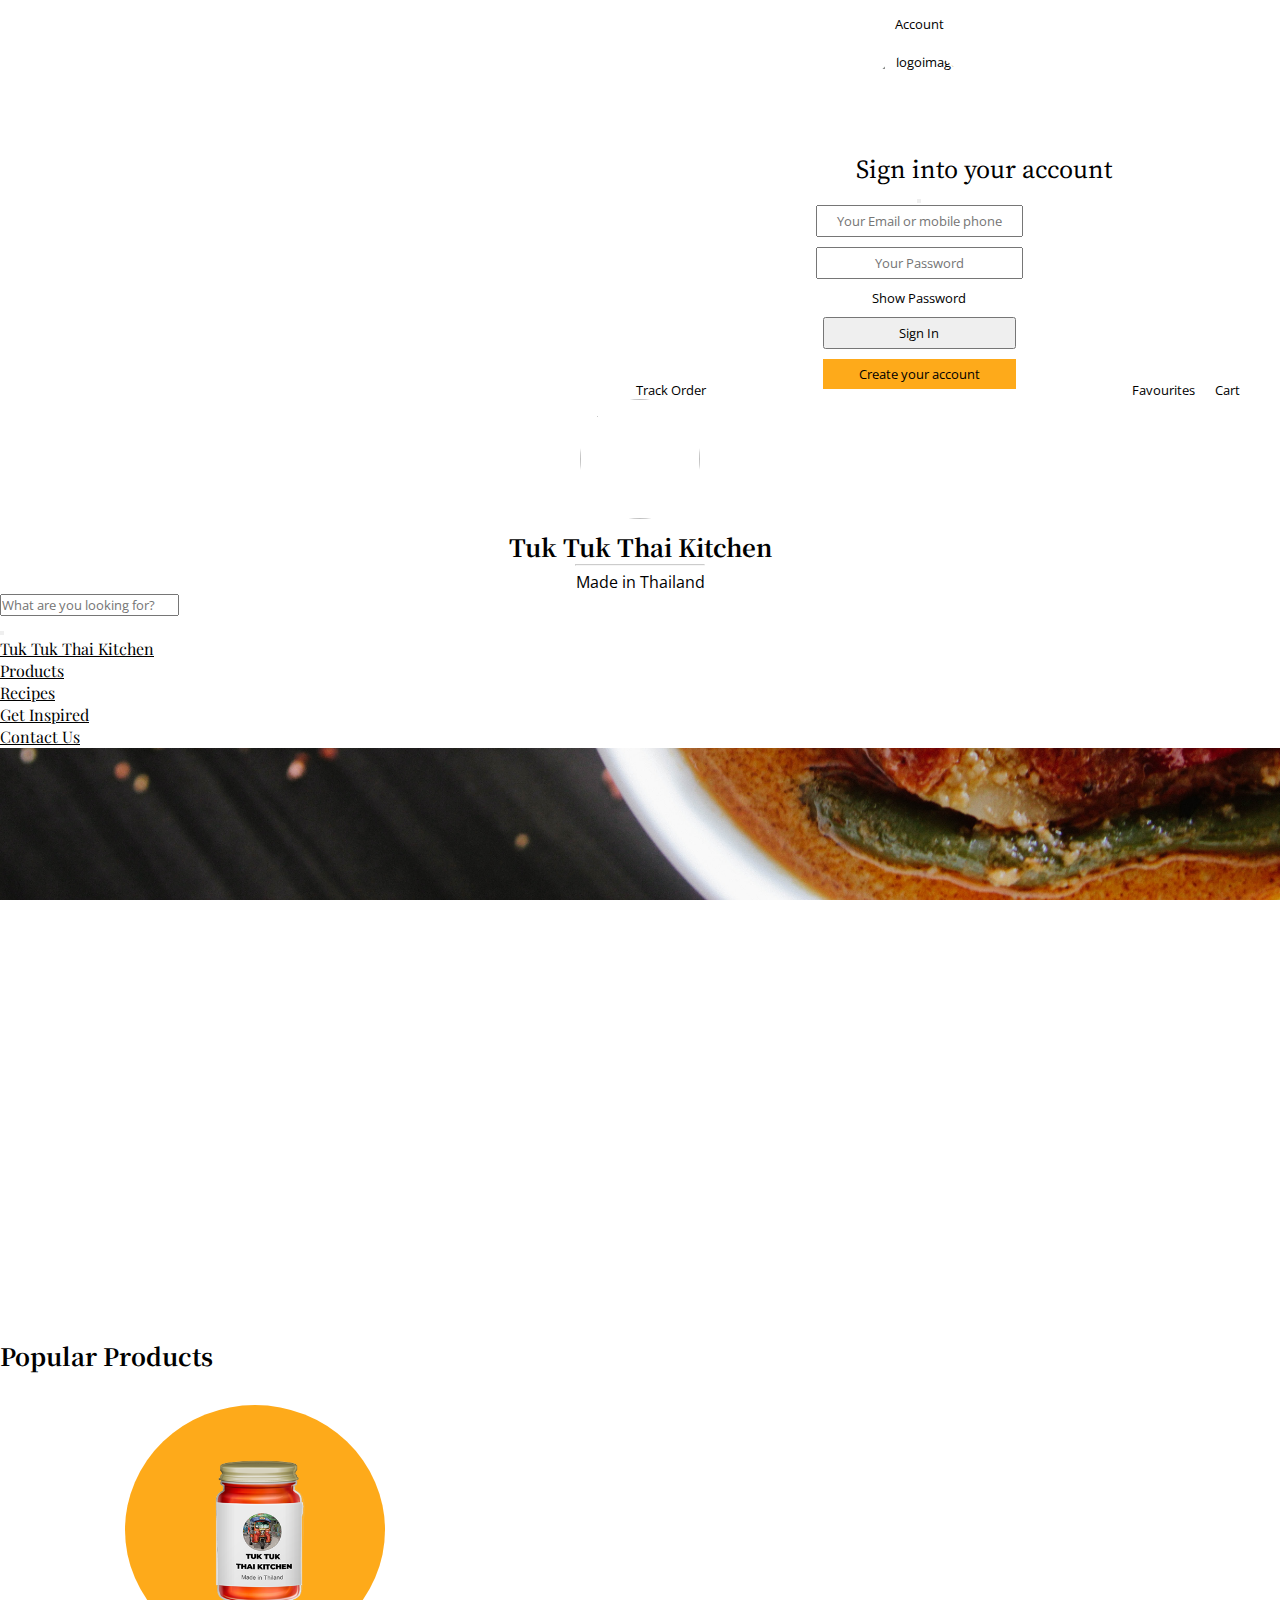
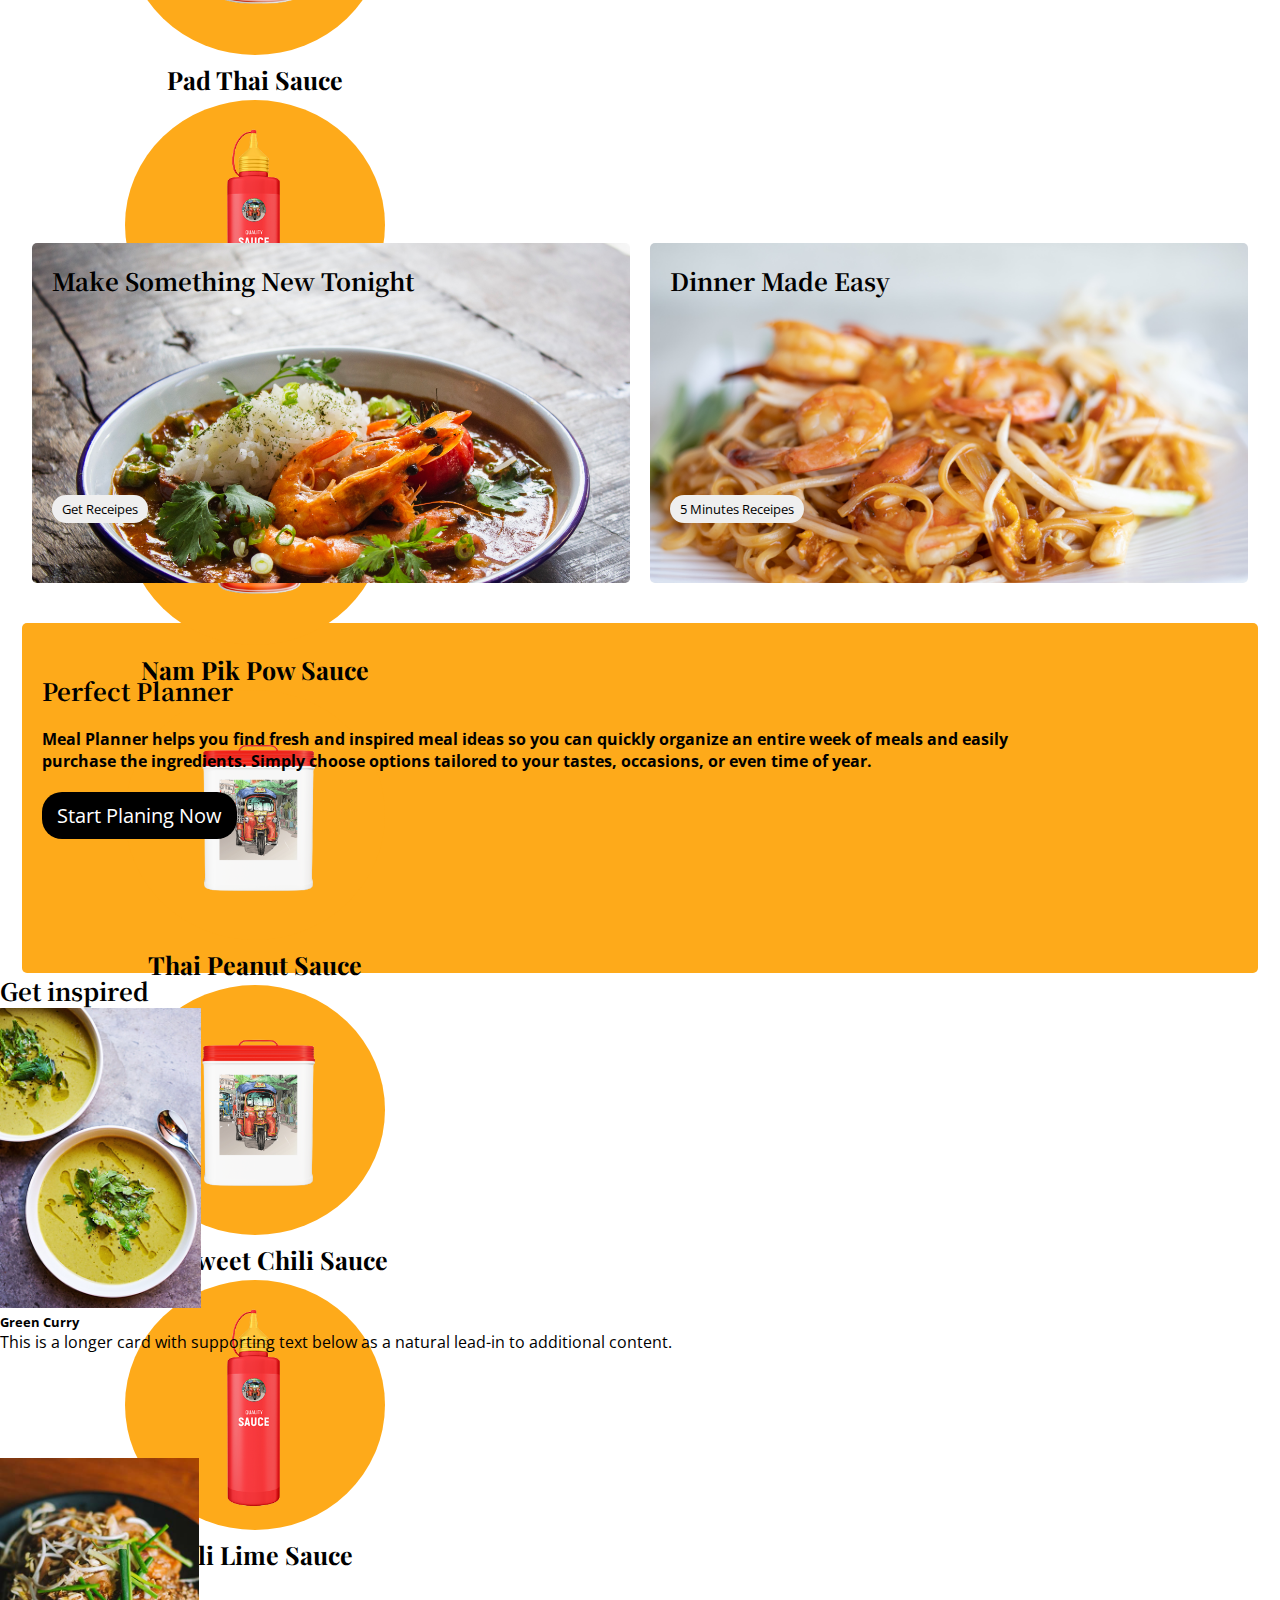
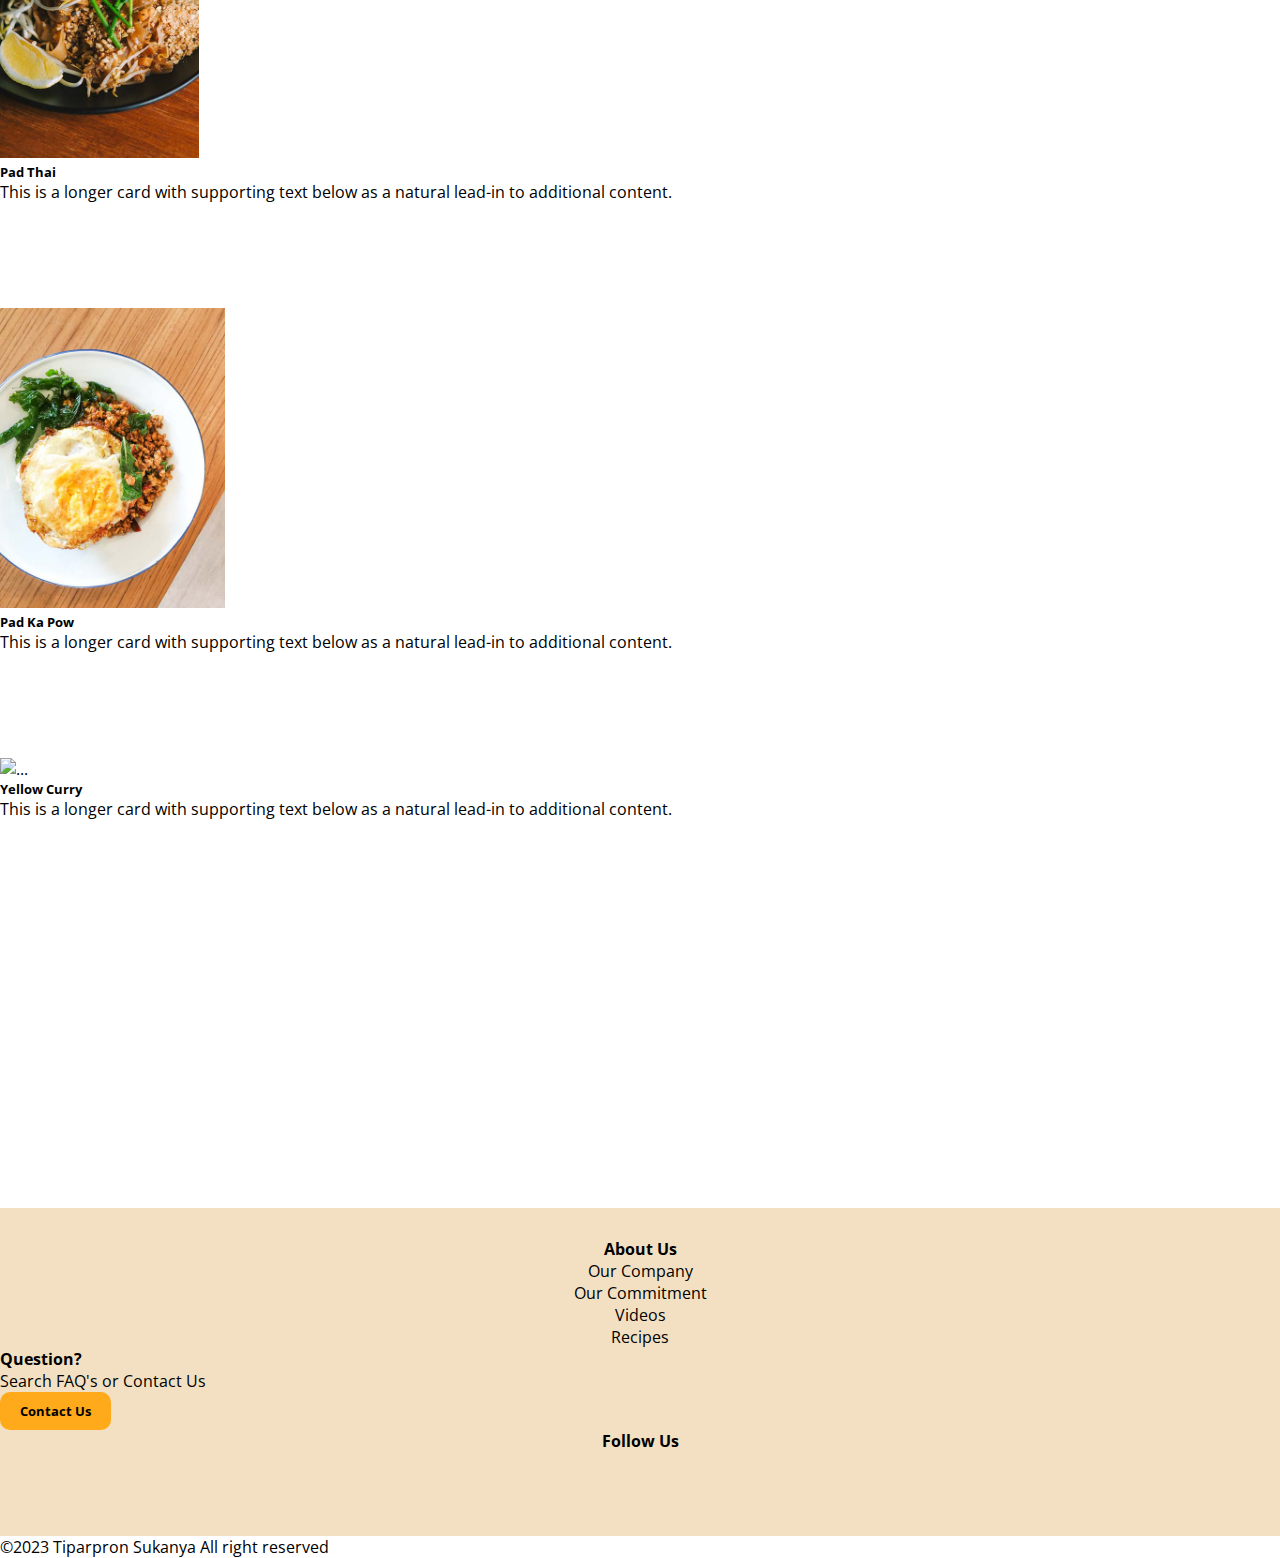
==== commit 79157468: "add" ====
--- a/index.html
+++ b/index.html
@@ -1,20 +1,17 @@
-<!doctype html>
+<!DOCTYPE html>
 <html lang="en">
 
 <head>
-  <meta charset="utf-8">
-  <meta name="viewport" content="width=device-width, initial-scale=1">
-  <title>Thai Kitchen</title>
-  <link rel="icon" href="asset/image/H.png">
+  <meta charset="utf-8" />
+  <meta name="viewport" content="width=device-width, initial-scale=1" />
+  <title>Thai Kitchen || Home </title>
+  <link rel="icon" href="asset/image/H.png" />
   <link href="https://cdn.jsdelivr.net/npm/bootstrap@5.2.2/dist/css/bootstrap.min.css" rel="stylesheet"
-    integrity="sha384-Zenh87qX5JnK2Jl0vWa8Ck2rdkQ2Bzep5IDxbcnCeuOxjzrPF/et3URy9Bv1WTRi" crossorigin="anonymous">
+    integrity="sha384-Zenh87qX5JnK2Jl0vWa8Ck2rdkQ2Bzep5IDxbcnCeuOxjzrPF/et3URy9Bv1WTRi" crossorigin="anonymous" />
   <!--below 2css link for slider-->
-  <link rel="stylesheet" href="https://unpkg.com/flickity@2/dist/flickity.min.css">
-
-
-  <link rel="stylesheet" href="asset/css/style.css">
-
-
+  <link rel="stylesheet" href="https://unpkg.com/flickity@2/dist/flickity.min.css" />
+
+  <link rel="stylesheet" href="asset/css/style.css" />
 </head>
 
 <body>
@@ -22,13 +19,11 @@
   <div class="BigTopBox">
     <div class="smallBox">
       <i class="fa-solid fa-box"></i>
-      <p>Track Order</p>
+      <p><a href="TrackOrder.html">Track Order</a></p>
     </div>
 
     <div class="smallBox">
       <i class="fa-solid fa-user"></i>
-
-
 
       <!--pop up account -sign in accountbootsratp-->
       <!-- Button trigger modal -->
@@ -42,39 +37,32 @@
           <div class="modal-content">
             <!--logo on top of sign in account-->
             <div>
-              <img src="asset/image/Tuk-Tuk_red_02_CL copy.jpg" class="imageLogoAcc" alt="logoimage"><br>
+              <img src="asset/image/Tuk-Tuk_red_02_CL copy.jpg" class="imageLogoAcc" alt="logoimage" /><br />
             </div>
 
             <div class="modal-header">
-
-
-
               <!--logo top of sign in account box-->
 
-              <h1 class="modal-title fs-5" id="exampleModalLabel">Sign into your account</h1>
+              <h1 class="modal-title fs-5" id="exampleModalLabel">
+                Sign into your account
+              </h1>
               <button type="button" class="btn-close" data-bs-dismiss="modal" aria-label="Close"></button>
             </div>
             <!--model body and custome class control sign in box-->
             <div class="modal-body signinBox">
               <!--log in form-->
               <form action="">
-                <input type="email" placeholder="Your Email or mobile phone">
-                <input type="password" placeholder="Your Password"><span id="showPassword">Show Password</span>
-                <input type="submit" value="Sign In">
-                <input type="button" value="Create your account">
+                <input type="email" placeholder="Your Email or mobile phone" />
+                <input type="password" placeholder="Your Password" /><span id="showPassword">Show Password</span>
+                <input type="submit" value="Sign In" />
+                <input type="button" value="Create your account" />
               </form>
             </div>
-
-          </div>
-        </div>
-      </div>
-
+          </div>
+        </div>
+      </div>
 
       <!--end pop up account-->
-
-
-
-
     </div>
 
     <div class="smallBox">
@@ -86,55 +74,46 @@
       <i class="fa-solid fa-cart-shopping"></i>
       <p>Cart</p>
     </div>
-
-
   </div>
-
-
 
   <!--logo-->
   <div class="logo">
-    <img src="asset/image/Tuk-Tuk_red_02_CL copy.jpg">
+    <a href="index.html"><img src="asset/image/Tuk-Tuk_red_02_CL copy.jpg" /></a>
     <h2>Tuk Tuk Thai Kitchen</h2>
-    <hr>
+    <hr />
     <p>Made in Thailand</p>
-
-
-
   </div>
 
   <!--serachBox-->
   <nav class="navbar">
     <form class="container searchBox">
       <div class="input-group">
-
         <input type="text" class="form-control" placeholder="What are you looking for?" aria-label="Username"
-          aria-describedby="basic-addon1">
+          aria-describedby="basic-addon1" />
         <span class="input-group-text bgSearchIcon" id="basic-addon1"><i
             class="fa-solid fa-magnifying-glass"></i></span>
-
       </div>
     </form>
   </nav>
-
 
   <!--start navBar-->
   <!--nav-link target a tag --boostrap-->
   <nav class="navbar navigationCustom navbar-expand-lg navBartSticky">
-    <div class="container-fluid ">
-
+    <div class="container-fluid">
       <button class="navbar-toggler" type="button" data-bs-toggle="collapse" data-bs-target="#navbarSupportedContent"
         aria-controls="navbarSupportedContent" aria-expanded="false" aria-label="Toggle navigation">
         <span class="navbar-toggler-icon"></span>
       </button>
       <div class="collapse navbar-collapse" id="navbarSupportedContent">
-        <ul class="navbar-nav  m-auto mb-2 mb-lg-0">
+        <ul class="navbar-nav m-auto mb-2 mb-lg-0">
           <li class="nav-item">
-            <a class="nav-link" aria-current="page" href="#">Tuk Tuk Thai Kitchen</a>
+            <!--indexpage link-->
+            <a class="nav-link" aria-current="page" href="index.html">Tuk Tuk Thai Kitchen</a>
             <!--remove active - when touch it give active color as we change-->
           </li>
 
           <li class="nav-item">
+            <!--product link -->
             <a class="nav-link" href="#" onclick="dropdown()">Products</a>
 
             <!--start drop down-->
@@ -145,31 +124,31 @@
               <div class="mainBoxNav">
                 <div class="smallBoxNav">
                   <ul>
-
-                    <li><b><a href="">Herb & Spice</a></b></li>
+                    <li>
+                      <b><a href="product.html">Herb & Spice</a></b>
+                    </li>
                     <li><a href=""> Spice</a></li>
                     <li><a href=""> Spice Blends</a></li>
                     <li><a href="">Grinders</a></li>
                   </ul>
                 </div>
 
-
                 <div class="smallBoxNav">
                   <ul>
-
-                    <li><b><a href="">Sauces</a></b></li>
+                    <li>
+                      <b><a href="product.html">Sauces</a></b>
+                    </li>
                     <li><a href=""> Northern Sauces</a></li>
                     <li><a href="">Traditional Sauces</a></li>
                     <li><a href="">Southern Sauces</a></li>
                   </ul>
                 </div>
 
-
-
                 <div class="smallBoxNav">
                   <ul>
-
-                    <li><b><a href="">Receipe Mixes</a></b></li>
+                    <li>
+                      <b><a href="product.html">Receipe Mixes</a></b>
+                    </li>
                     <li><a href=""> Northern Food</a></li>
                     <li><a href="">Traditional Food</a></li>
                     <li><a href=""> Southern Food</a></li>
@@ -178,49 +157,42 @@
 
                 <div class="smallBoxNav">
                   <ul>
-
-                    <li><b><a href="">More Products</a></b></li>
+                    <li>
+                      <b><a href="product.html">More Products</a></b>
+                    </li>
                     <li><a href=""> Coconut Milk</a></li>
                     <li><a href="">products</a></li>
                     <li><a href=""> products</a></li>
                   </ul>
                 </div>
 
-
-
                 <div class="smallBoxNav">
                   <ul>
-
-                    <li><a href="">Where to buy</a></li>
-
+                    <li><b><a href="">Where to buy</a></b></li>
+                    <li><a href="">New York Supermarket</a></li>
+                    <li><a href="https://stopandshop.com/home">Stop & Shop</a></li>
+                    <li><a href="https://www.wholefoodsmarket.com/">Whole Foods Supermarket</a></li>
                   </ul>
                 </div>
-
-
               </div>
             </div>
 
             <!--end drop down-->
           </li>
           <li class="nav-item">
-            <a class="nav-link" href="#">Recipes</a>
+            <a class="nav-link" href="receipe.html">Recipes</a>
           </li>
           <li class="nav-item">
-            <a class="nav-link" href="#">Get Inspired</a>
+            <a class="nav-link" href="getInspired.html">Get Inspired</a>
           </li>
 
           <li class="nav-item">
-            <a class="nav-link" href="#">Contact Us</a>
+            <a class="nav-link" href="contact.html">Contact Us</a>
           </li>
-
-
-
         </ul>
-
       </div>
     </div>
   </nav>
-
 
   <!--end NavBar--bootstrap grid-->
 
@@ -229,204 +201,198 @@
     <h1>GIVE MORE FLAVOR</h1>
   </div>
 
-
   <!--slider popular product-->
   <section class="equalSizeSection spacePopproduct">
     <div>
-
-      <h2 class="py-5 text-center ">Popular Products</h2>
+      <h2 class="py-5 text-center">Popular Products</h2>
 
       <!-- Flickity HTML init -->
       <div class="main-carousel" data-flickity='{ "cellAlign": "left", "contain": true }'>
-
         <div class="carousel-cell">
-          <div class="circle"><img src="asset/image/jarTuktuk-BGremove.png"></div>
-          <h3>SauceOne</h3>
+          <div class="circle">
+            <img src="asset/image/jarTuktuk-BGremove.png" />
+          </div>
+          <h3>Pad Thai Sauce</h3>
         </div>
 
         <div class="carousel-cell">
-          <div class="circle"><img src="asset/image/sauceBottleBGremove.png"></div>
-          <h3>SauceOne</h3>
+          <div class="circle">
+            <img src="asset/image/sauceBottleBGremove.png" />
+          </div>
+          <h3>Thai Chili Sauce</h3>
         </div>
 
         <div class="carousel-cell">
-          <div class="circle"><img src="asset/image/jarTuktuk-BGremove.png"></div>
-          <h3>SauceOne</h3>
-        </div>
-
-
-        <div class="carousel-cell ">
-          <div class="circle editedSize"><img src="asset/image/BGtintContainer.png"></div>
-          <h3>SauceOne</h3>
-        </div>
-
-        <div class="carousel-cell   ">
-          <div class="circle editedSize"><img src="asset/image/BGtintContainer.png"></div>
-          <h3>SauceOne</h3>
-        </div>
-
-
-        <div class="carousel-cell  editedSize">
-          <div class="circle"><img src="asset/image/sauceBottleBGremove.png"></div>
-          <h3>SauceOne</h3>
-        </div>
-
-      </div>
-
-
-    </div>
-
-
+          <div class="circle">
+            <img src="asset/image/jarTuktuk-BGremove.png" />
+          </div>
+          <h3>Nam Pik Pow Sauce</h3>
+        </div>
+
+        <div class="carousel-cell">
+          <div class="circle editedSize">
+            <img src="asset/image/BGtintContainer.png" />
+          </div>
+          <h3>Thai Peanut Sauce</h3>
+        </div>
+
+        <div class="carousel-cell">
+          <div class="circle editedSize">
+            <img src="asset/image/BGtintContainer.png" />
+          </div>
+          <h3>Thai Sweet Chili Sauce</h3>
+        </div>
+
+        <div class="carousel-cell editedSize">
+          <div class="circle">
+            <img src="asset/image/sauceBottleBGremove.png" />
+          </div>
+          <h3>Chili Lime Sauce</h3>
+        </div>
+      </div>
+    </div>
   </section>
   <!--end slider-->
 
   <!--perfect planner-->
-  <section class=" equalSizeSection ">
+  <section class="equalSizeSection">
     <!--two box section use flexbox-->
     <div class="twoBox-bigBox">
       <div class="smallBoxOne p-4">
         <h2>Make Something New Tonight</h2>
-      
+
         <button class="moveButton">Get Receipes</button>
-
       </div>
       <div class="smallBoxTwo">
         <h2>Dinner Made Easy</h2>
 
         <button class="moveButtonTwo">5 Minutes Receipes</button>
       </div>
-
-
     </div>
     <!--end two box section-->
 
     <div class="perfectPlanner-bigBox">
-
       <h2>Perfect Planner</h2>
-      <h4>Meal Planner helps you find fresh and inspired meal ideas so you can quickly organize an entire week of meals
-        and easily purchase the ingredients. Simply choose options tailored to your tastes, occasions, or even time of
-        year.</h4>
-
-      <input type="button" value="Start Planing Now" class="buttonPerfectPlaner">
-
-    </div>
-
+      <h4>
+        Meal Planner helps you find fresh and inspired meal ideas so you can
+        quickly organize an entire week of meals and easily purchase the
+        ingredients. Simply choose options tailored to your tastes, occasions,
+        or even time of year.
+      </h4>
+
+      <input type="button" value="Start Planing Now" class="buttonPerfectPlaner" />
+    </div>
   </section>
 
-
   <!--receipe-->
-<h2 class="text-center pt-5">Get inspired</h2>
+  <h2 class="text-center pt-5">Get inspired</h2>
   <div class="row row-cols-1 row-cols-lg-4 row-cols-md-2 row-cols-sm-2 row-cols-xs-1 g-4 my-4 px-4">
     <!-- row-cols-lg-4 means laptop 4 box in 1 row 
       row-cols-md-2 means ipad air 2 boxes in 1 row
       row-cols-sm-2 means ipad mini 2 boxes in 1 row
       row-cols-xs-1  means mobile device 1 box on each row -->
- <!--md4 means 4 boxes/ px-padding left and right-->
+    <!--md4 means 4 boxes/ px-padding left and right-->
 
     <div class="col">
       <div class="card indexImg">
-        <img src="asset/image/curryIndexPagesmall.jpg" class="card-img-top" alt="curry">
+        <img src="asset/image/curryIndexPagesmall.jpg" class="card-img-top" alt="curry" />
         <div class="card-body">
-          <h5 class="card-title">Card title</h5>
-          <p class="card-text">This is a longer card with supporting text below as a natural lead-in to additional
-            content. This content is a little bit longer.</p>
+          <h5 class="card-title">Green Curry</h5>
+          <p class="card-text">
+            This is a longer card with supporting text below as a natural
+            lead-in to additional content. 
+          </p>
         </div>
       </div>
     </div>
     <div class="col">
       <div class="card indexImg">
-        <img src="asset/image/padthaiIndexPagesmall.jpg" class="card-img-top" alt="padThai">
+        <img src="asset/image/padthaiIndexPagesmall.jpg" class="card-img-top" alt="padThai" />
         <div class="card-body">
-          <h5 class="card-title">Card title</h5>
-          <p class="card-text">This is a longer card with supporting text below as a natural lead-in to additional
-            content. This content is a little bit longer.</p>
+          <h5 class="card-title">Pad Thai</h5>
+          <p class="card-text">
+            This is a longer card with supporting text below as a natural
+            lead-in to additional content. 
+          </p>
         </div>
       </div>
     </div>
     <div class="col">
       <div class="card indexImg">
-        <img src="asset/image/stirfriedIndexPagesmall.jpg" class="card-img-top" alt="...">
+        <img src="asset/image/stirfriedIndexPagesmall.jpg" class="card-img-top" alt="..." />
         <div class="card-body">
-          <h5 class="card-title">Card title</h5>
-          <p class="card-text">This is a longer card with supporting text below as a natural lead-in to additional
-            content.</p>
+          <h5 class="card-title">Pad Ka Pow</h5>
+          <p class="card-text">
+            This is a longer card with supporting text below as a natural
+            lead-in to additional content.
+          </p>
         </div>
       </div>
     </div>
 
     <div class="col">
       <div class="card indexImg">
-        <img src="asset/image/stirfriedIndexPagesmall.jpg" class="card-img-top" alt="...">
+        <img src="https://images.unsplash.com/photo-1574484284002-952d92456975?ixlib=rb-4.0.3&ixid=MnwxMjA3fDB8MHxzZWFyY2h8MTV8fFRoYWklMjBmb29kfGVufDB8fDB8fA%3D%3D&auto=format&fit=crop&w=800&q=60" class="card-img-top" alt="..." />
         <div class="card-body">
-          <h5 class="card-title">Card title</h5>
-          <p class="card-text">This is a longer card with supporting text below as a natural lead-in to additional
-            content.</p>
-        </div>
-      </div>
-    </div>
-
+          <h5 class="card-title">Yellow Curry</h5>
+          <p class="card-text">
+            This is a longer card with supporting text below as a natural
+            lead-in to additional content.
+          </p>
+        </div>
+      </div>
+    </div>
   </div>
 
   <!--end receipe-->
-
-
-
-
-
-
-
 
   <!--start footer-->
   <footer>
     <div class="container-fluid">
       <!--container-fluid have no space left and right-->
-      <div class="row row-cols-1 row-cols-sm-3  row-cols-xs-1 ">
+      <div class="row row-cols-1 row-cols-sm-3 row-cols-xs-1">
         <!--first col1 about us-->
         <div class="col moveBoxDown">
           <div class="aboutUs">
             <h4>About Us</h4>
             <a href="">Our Company</a>
             <a href="">Our Commitment</a>
-            <a href="">Videos</a>
-            <a href="">Recipes</a>
+            <a href="https://www.youtube.com/watch?v=F86GfZIph8o">Videos</a>
+            <a
+              href="https://guide.michelin.com/us/en/article/dining-in/how-to-make-thai-green-curry-like-a-michelin-starred-restaurant">Recipes</a>
           </div>
         </div>
         <!--col2 contact-->
         <div class="col text-center moveBoxDown">
-
           <h4>Question?</h4>
           <p>Search FAQ's or Contact Us</p>
 
-          <a href=""><button class="mainPage-button">Contact Us</button></a>
-
+          <a href="contact.html"><button class="mainPage-button">Contact Us</button></a>
         </div>
         <!--col3 social media-->
 
         <div class="col bigBoxSocial moveBoxDown">
           <h4>Follow Us</h4>
           <div class="topRowSocial">
-
             <a href=""><i class="fa-brands fa-facebook"></i></a>
             <a href=""><i class="fa-brands fa-instagram"></i></a>
             <a href=""><i class="fa-brands fa-twitter"></i></a>
 
-<br class="socialRow2">
+            <br class="socialRow2" />
             <a href=""><i class="fa-brands fa-tiktok"></i></a>
             <a href=""><i class="fa-brands fa-youtube"></i></a>
             <a href=""><i class="fa-brands fa-pinterest"></i></a>
           </div>
-
-        </div>
-      </div>
-    </div>
-
-
+        </div>
+      </div>
+    </div>
   </footer>
 
   <div>
- <p class= "text-center pt-2">&copy;2023 Tiparpron Sukanya All right reserved</p>
+    <p class="text-center pt-2">
+      &copy;2023 Tiparpron Sukanya All right reserved
+    </p>
   </div>
-
 
   <!--end footer-->
   <script src="asset/js /script.js"></script>
@@ -448,14 +414,10 @@
     $('.main-carousel').flickity({
       // options
       cellAlign: 'left',
-      contain: true, groupCells: 3
+      contain: true,
+      groupCells: 3,
     });
-
   </script>
-
-
-
-
 </body>
 
 </html>--- a/asset/css/style.css
+++ b/asset/css/style.css
@@ -1,12 +1,27 @@
-@import url('https://fonts.googleapis.com/css2?family=Merriweather:wght@400;700;900&display=swap');
+@import url('https://fonts.googleapis.com/css2?family=Open+Sans:wght@300;400&family=Roboto:wght@300;400&display=swap');
+@import url('https://fonts.googleapis.com/css2?family=Roboto:wght@300;400&display=swap');
+@import url('https://fonts.googleapis.com/css2?family=Noto+Serif+KR:wght@400;600;900&display=swap');
+@import url('https://fonts.googleapis.com/css2?family=Source+Serif+Pro:wght@300;400;600&display=swap');
+@import url('https://fonts.googleapis.com/css2?family=Playfair+Display:wght@400;500;600&display=swap');
+@import url('https://fonts.googleapis.com/css2?family=Roboto+Mono&display=swap');
 
 * {
   margin: 0;
   padding: 0;
+  font-family: 'Open Sans', sans-serif;
+  /*text will change in all page*/
 }
 html,
 body {
   overflow-x: hidden;
+}
+h2{
+  font-family: 'Noto Serif KR', serif;
+  font-weight: bold;
+}
+h1{
+  font-family: 'Source Serif Pro', serif;
+  font-weight: 400;
 }
 
 :root {
@@ -26,14 +41,24 @@
 }
 .smallBox {
   margin: 0px 10px;
-
   text-align: center;
   font-size: 13px;
 }
 
+
+.smallBox a{
+  text-decoration: none;
+  color: black;
+
+}
+
+.smallBox a:hover{
+color: var(--orange);
+}
 /*logo*/
 .logo {
-  font-family: 'Merriweather', serif;
+  font-family: 'Playfair Display', serif;
+  /* font-family: 'Merriweather', serif; */
   text-align: center;
 }
 
@@ -67,6 +92,7 @@
 /*all a tag on nav bar--bootstrap class*/
 .nav-link {
   color: black;
+  font-family: 'Playfair Display', serif;
 }
 .nav-link:hover {
   color: green;
@@ -201,10 +227,13 @@
   align-items: center;
   justify-content: center;
   flex-direction: column;
+
 }
 
 .carousel-cell h3 {
-  margin-top: 11px;
+  margin-top: 8px;
+  font-family: 'Playfair Display', serif;
+  font-size: 25px;
 }
 
 .carousel-cell img {
@@ -349,7 +378,6 @@
   display: flex;
   align-items: center;
   justify-content: center;
-
   flex-direction: column; /*important to put this if we want different line*/
 }
 
@@ -379,7 +407,7 @@
 }
 
 .bigBoxSocial a {
-  color: var(--orange);
+  color: black;
   font-size: 25px;
   margin: 0px 10px;
 }
@@ -396,6 +424,7 @@
 @media screen and (max-width: 999px) {
   .bigHero-bigBox {
     background-position: center;
+    height: 50vh;
   }
   .carousel-cell {
     width: 45%;
@@ -415,6 +444,15 @@
     display: block;
   }
   /*drop one line socail to another linr I use <br>*/
+
+/*perfect planner section*/
+.perfectPlanner-bigBox {
+height: 330px;
+  
+
+}
+
+
 }
 
 /*ipad mini*/
@@ -429,10 +467,16 @@
     height: auto;
     padding-bottom: 60px;
   }
+
+  .carousel-cell {
+    width: 46%;
+  }
+
+
 }
 
 /*iphone*/
-@media screen and (max-width: 768px) {
+@media screen and (max-width: 600px) {
   .searchBox {
     width: 75%;
   }
@@ -441,7 +485,7 @@
     background-position: top left;
   }
   .carousel-cell {
-    width: 90%;
+    width: 92%;
   }
 
   /*two box above perfect planner-make st new -5 mins receipe*/
@@ -468,6 +512,7 @@
 
   .moveButtonTwo {
     bottom: 30px;
+   
   }
 
   .perfectPlanner-bigBox {
@@ -477,5 +522,41 @@
 
   .moveBoxDown {
     margin-bottom: 30px;
-  }
-}
+    text-align: left!important;
+  }
+  .aboutUs {
+    align-items: flex-start;
+  }
+  .bigBoxSocial h4 {
+    text-align: left!important;
+      }
+      .socialRow2{
+        display: none;
+      }
+      /*top section account sign up move to center*/
+    
+      .BigTopBox {
+    
+        align-items: center;
+        justify-content:center;
+      
+      }
+
+      /*change drop down menu*/
+      .mainBoxNav {
+      
+        flex-wrap: wrap;/*automatic move to new row if not fit one box*/
+      
+      }
+      
+      .bigContainer {
+       border: 2px solid var(--orange);
+       margin-top: 25px;
+      }
+
+      footer{
+        padding-left: 20px;
+      }
+     
+
+}
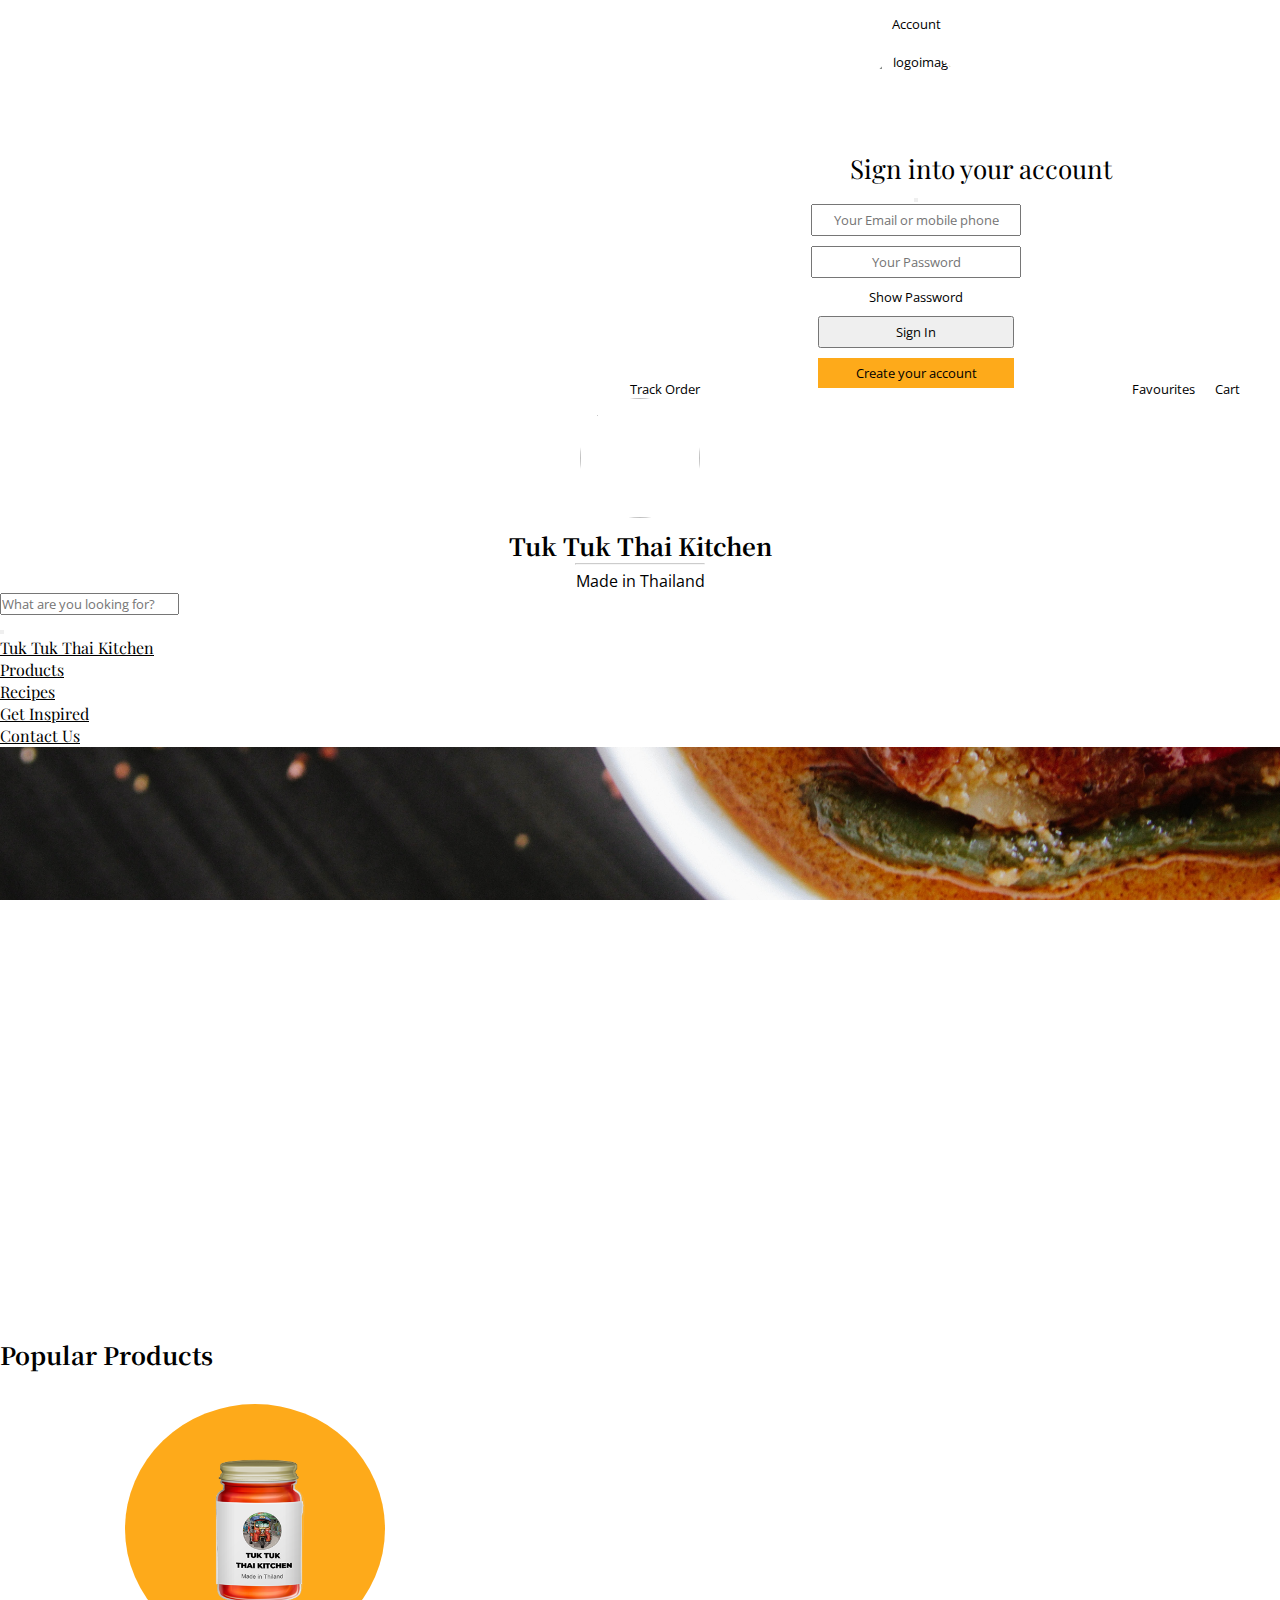
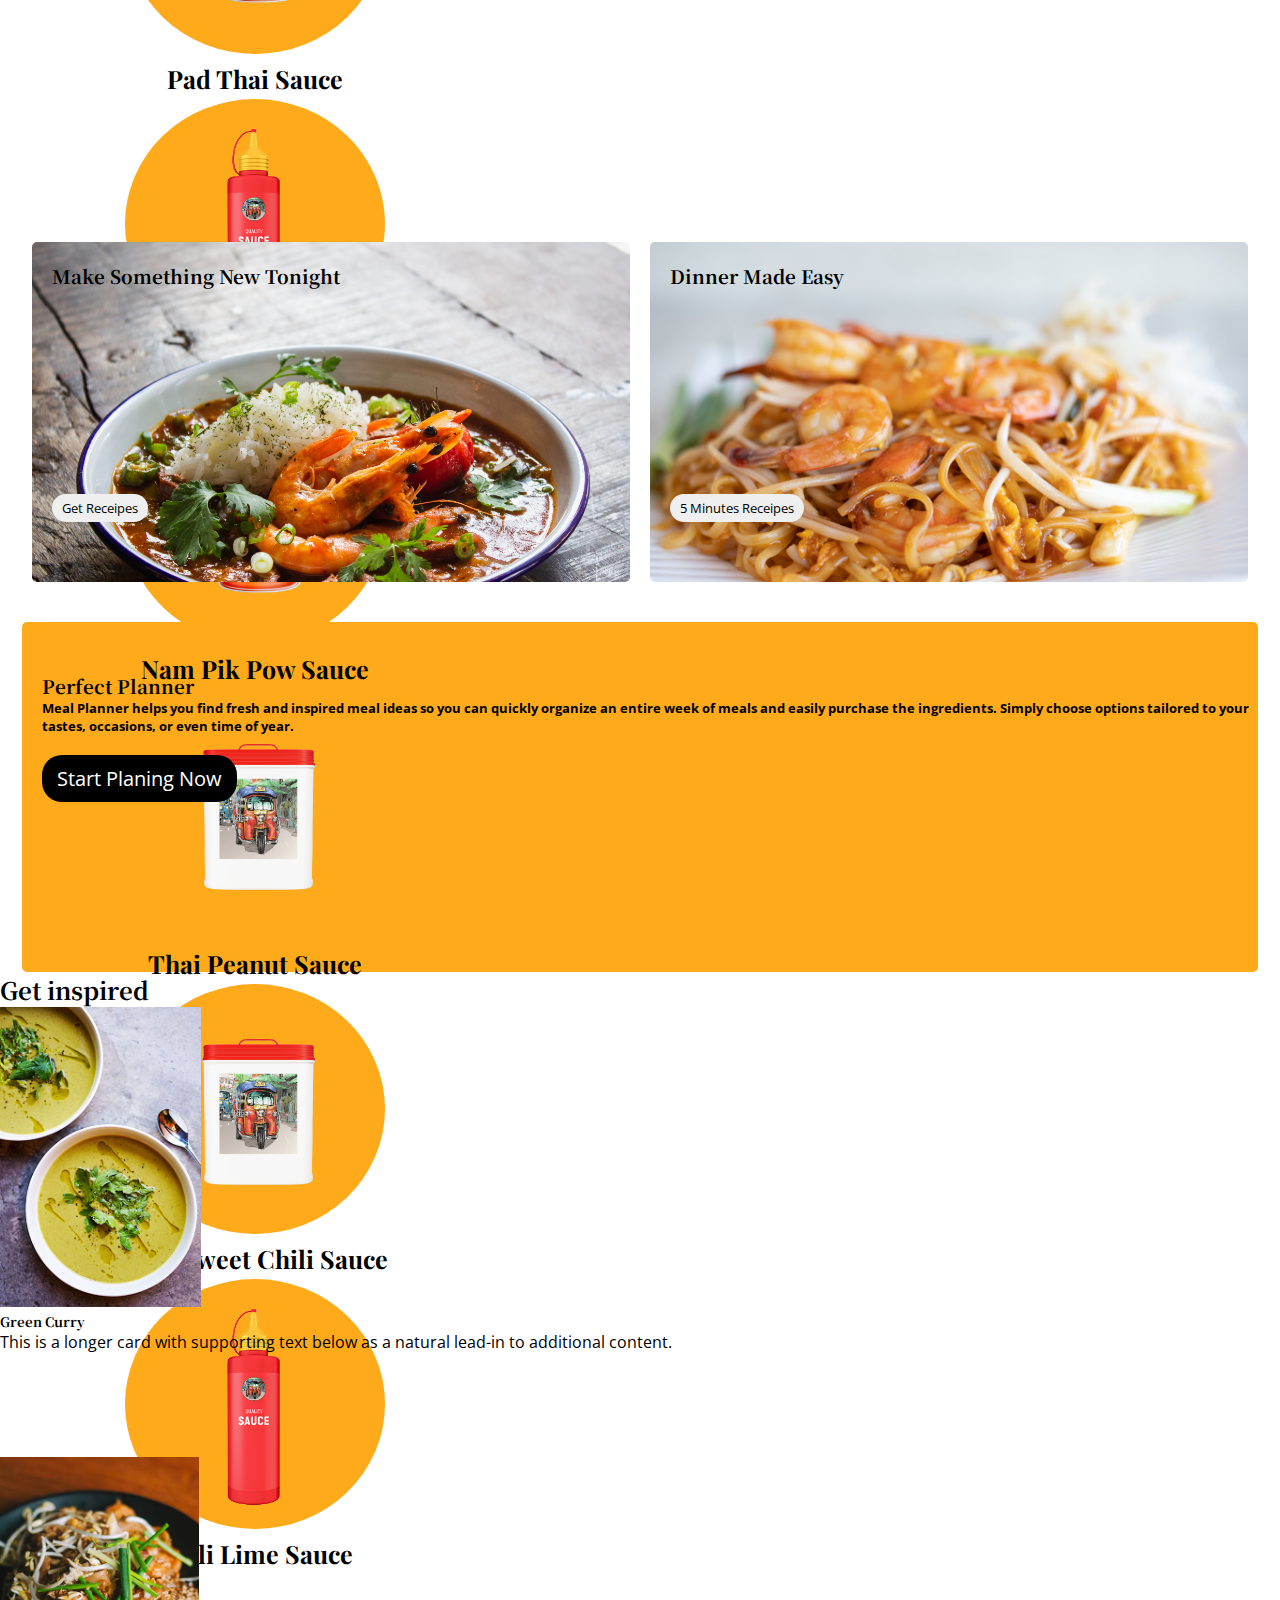
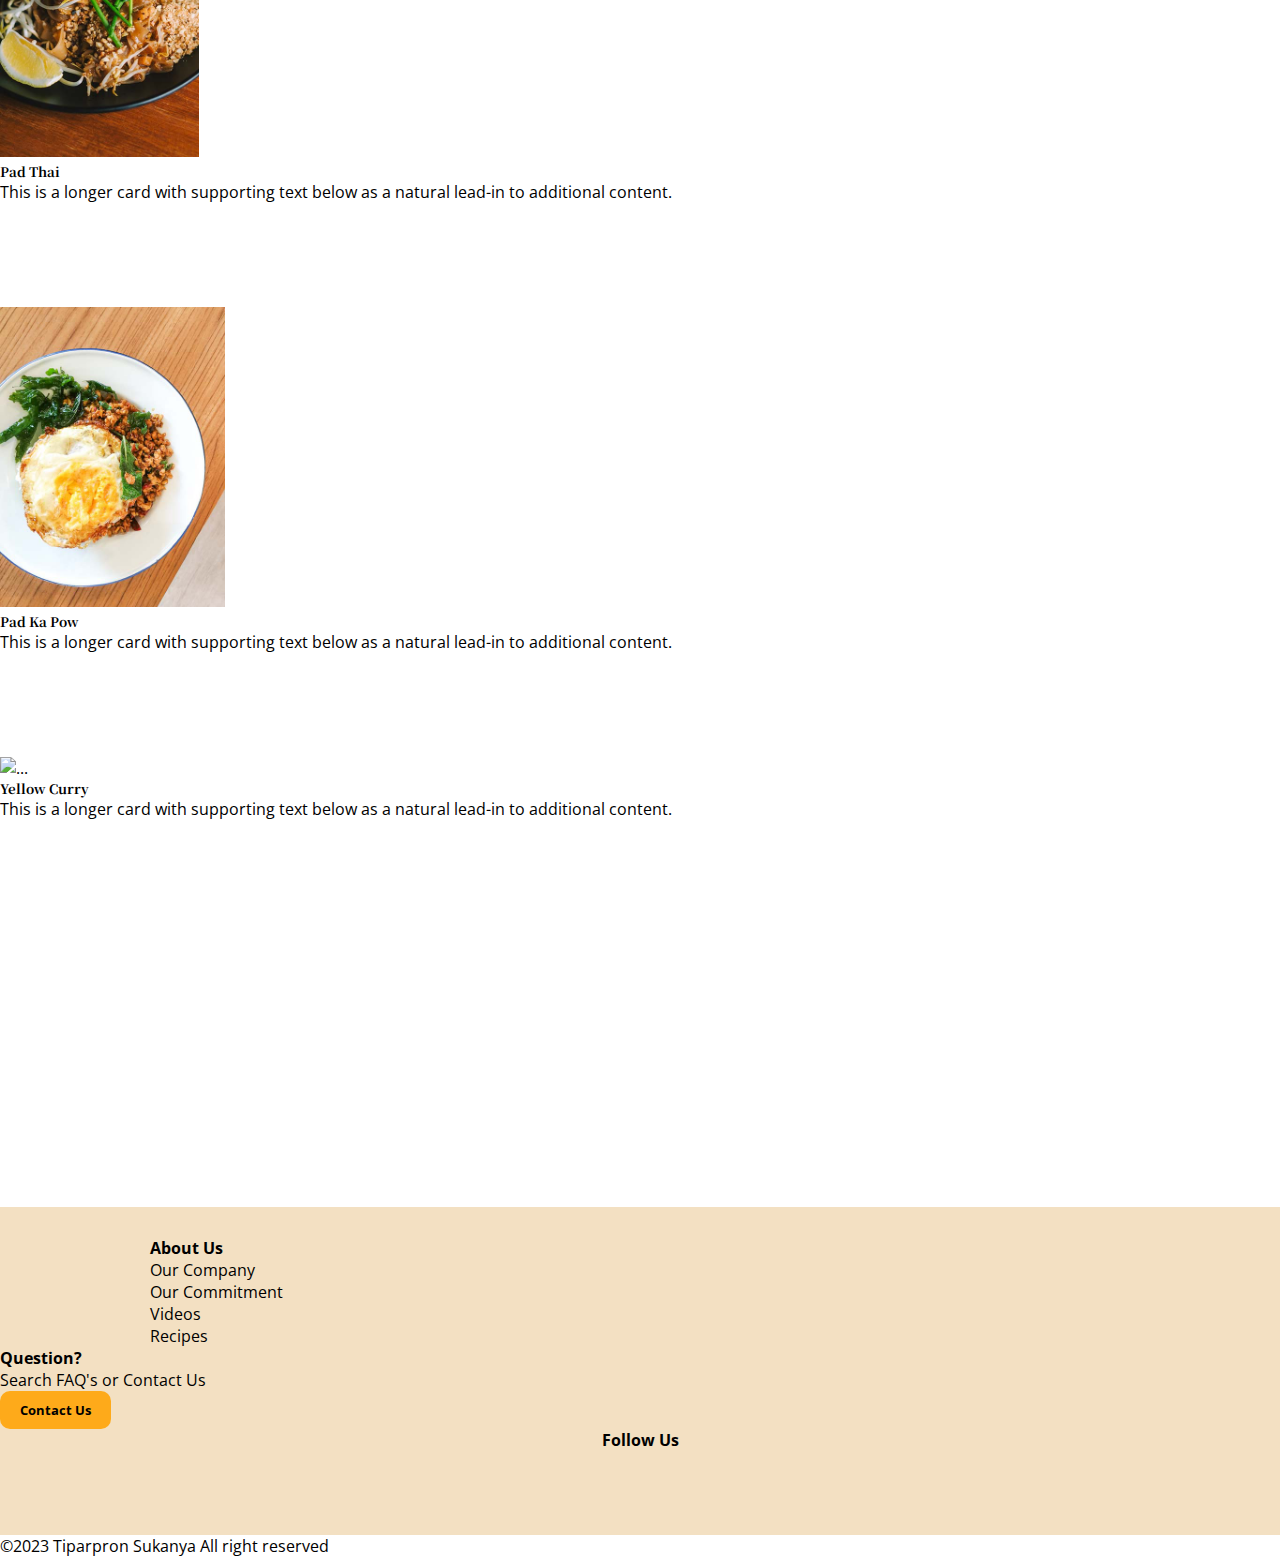
==== commit 0d8552c3: "add" ====
--- a/index.html
+++ b/index.html
@@ -259,12 +259,12 @@
     <!--two box section use flexbox-->
     <div class="twoBox-bigBox">
       <div class="smallBoxOne p-4">
-        <h2>Make Something New Tonight</h2>
+        <h3>Make Something New Tonight</h3>
 
         <button class="moveButton">Get Receipes</button>
       </div>
       <div class="smallBoxTwo">
-        <h2>Dinner Made Easy</h2>
+        <h3>Dinner Made Easy</h3>
 
         <button class="moveButtonTwo">5 Minutes Receipes</button>
       </div>
@@ -272,13 +272,13 @@
     <!--end two box section-->
 
     <div class="perfectPlanner-bigBox">
-      <h2>Perfect Planner</h2>
-      <h4>
+      <h3 class="mb-3">Perfect Planner</h3>
+      <h5>
         Meal Planner helps you find fresh and inspired meal ideas so you can
         quickly organize an entire week of meals and easily purchase the
         ingredients. Simply choose options tailored to your tastes, occasions,
         or even time of year.
-      </h4>
+      </h5>
 
       <input type="button" value="Start Planing Now" class="buttonPerfectPlaner" />
     </div>
@@ -297,7 +297,7 @@
       <div class="card indexImg">
         <img src="asset/image/curryIndexPagesmall.jpg" class="card-img-top" alt="curry" />
         <div class="card-body">
-          <h5 class="card-title">Green Curry</h5>
+          <h5 class="card-title lastsectionH5">Green Curry</h5>
           <p class="card-text">
             This is a longer card with supporting text below as a natural
             lead-in to additional content. 
@@ -309,7 +309,7 @@
       <div class="card indexImg">
         <img src="asset/image/padthaiIndexPagesmall.jpg" class="card-img-top" alt="padThai" />
         <div class="card-body">
-          <h5 class="card-title">Pad Thai</h5>
+          <h5 class="card-title lastsectionH5">Pad Thai</h5>
           <p class="card-text">
             This is a longer card with supporting text below as a natural
             lead-in to additional content. 
@@ -321,7 +321,7 @@
       <div class="card indexImg">
         <img src="asset/image/stirfriedIndexPagesmall.jpg" class="card-img-top" alt="..." />
         <div class="card-body">
-          <h5 class="card-title">Pad Ka Pow</h5>
+          <h5 class="card-title lastsectionH5">Pad Ka Pow</h5>
           <p class="card-text">
             This is a longer card with supporting text below as a natural
             lead-in to additional content.
@@ -334,7 +334,7 @@
       <div class="card indexImg">
         <img src="https://images.unsplash.com/photo-1574484284002-952d92456975?ixlib=rb-4.0.3&ixid=MnwxMjA3fDB8MHxzZWFyY2h8MTV8fFRoYWklMjBmb29kfGVufDB8fDB8fA%3D%3D&auto=format&fit=crop&w=800&q=60" class="card-img-top" alt="..." />
         <div class="card-body">
-          <h5 class="card-title">Yellow Curry</h5>
+          <h5 class="card-title lastsectionH5">Yellow Curry</h5>
           <p class="card-text">
             This is a longer card with supporting text below as a natural
             lead-in to additional content.
--- a/asset/css/style.css
+++ b/asset/css/style.css
@@ -15,7 +15,7 @@
 body {
   overflow-x: hidden;
 }
-h2{
+h2,h3{
   font-family: 'Noto Serif KR', serif;
   font-weight: bold;
 }
@@ -131,19 +131,29 @@
   display: none;
   background-color: white;
 }
+
+.bigContainer h4 {
+font-family: 'Playfair Display', serif;
+}
+
+
 /*smallboxnav control before head product --the whole box*/
 .smallBoxNav {
   margin-top: 20px;
-}
-
-.smallBoxNav b {
+
+}
+
+.smallBoxNav b a{
   font-size: 18px;
-}
+  font-family: 'Playfair Display', serif!important;
+}
+
 
 /*remove line--come with a tag*/
 .smallBoxNav li a {
   text-decoration: none;
   color: black;
+ 
 }
 /*remove dott from li*/
 .smallBoxNav li {
@@ -159,6 +169,7 @@
   margin: 0px auto 10px auto;
   width: 50%;
   padding: 5px;
+
 }
 
 .signinBox input::placeholder {
@@ -197,6 +208,11 @@
   margin-top: -20px;
   display: block;
   margin-left: 130px;
+  
+}
+#exampleModalLabel{
+  font-family: 'Playfair Display', serif!important;
+
 }
 
 /*big-hero*/
@@ -355,6 +371,7 @@
   border-radius: 20px;
   font-size: 20px;
   border: none;
+  margin-top: 20px;
 }
 /*receipe section-4 boxes food above footer*/
 .indexImg {
@@ -376,9 +393,10 @@
 .aboutUs {
   height: auto;
   display: flex;
-  align-items: center;
+  align-items: flex-start;
   justify-content: center;
   flex-direction: column; /*important to put this if we want different line*/
+margin-left: 150px;
 }
 
 /*remove line*/
@@ -420,6 +438,11 @@
   display: none;
 }
 
+.lastsectionH5{
+  font-family: 'Noto Serif KR', serif;
+  font-weight: bold;
+}
+
 /*ipad air*/
 @media screen and (max-width: 999px) {
   .bigHero-bigBox {
@@ -443,6 +466,11 @@
   .socialRow2 {
     display: block;
   }
+
+  .aboutUs {
+  margin-left: 70px;
+  }
+  
   /*drop one line socail to another linr I use <br>*/
 
 /*perfect planner section*/
@@ -526,6 +554,8 @@
   }
   .aboutUs {
     align-items: flex-start;
+    margin-left: 0px;
+
   }
   .bigBoxSocial h4 {
     text-align: left!important;
@@ -557,6 +587,11 @@
       footer{
         padding-left: 20px;
       }
+
+      .logo hr {
+        width: 50%;
+    
+      }
      
 
 }
